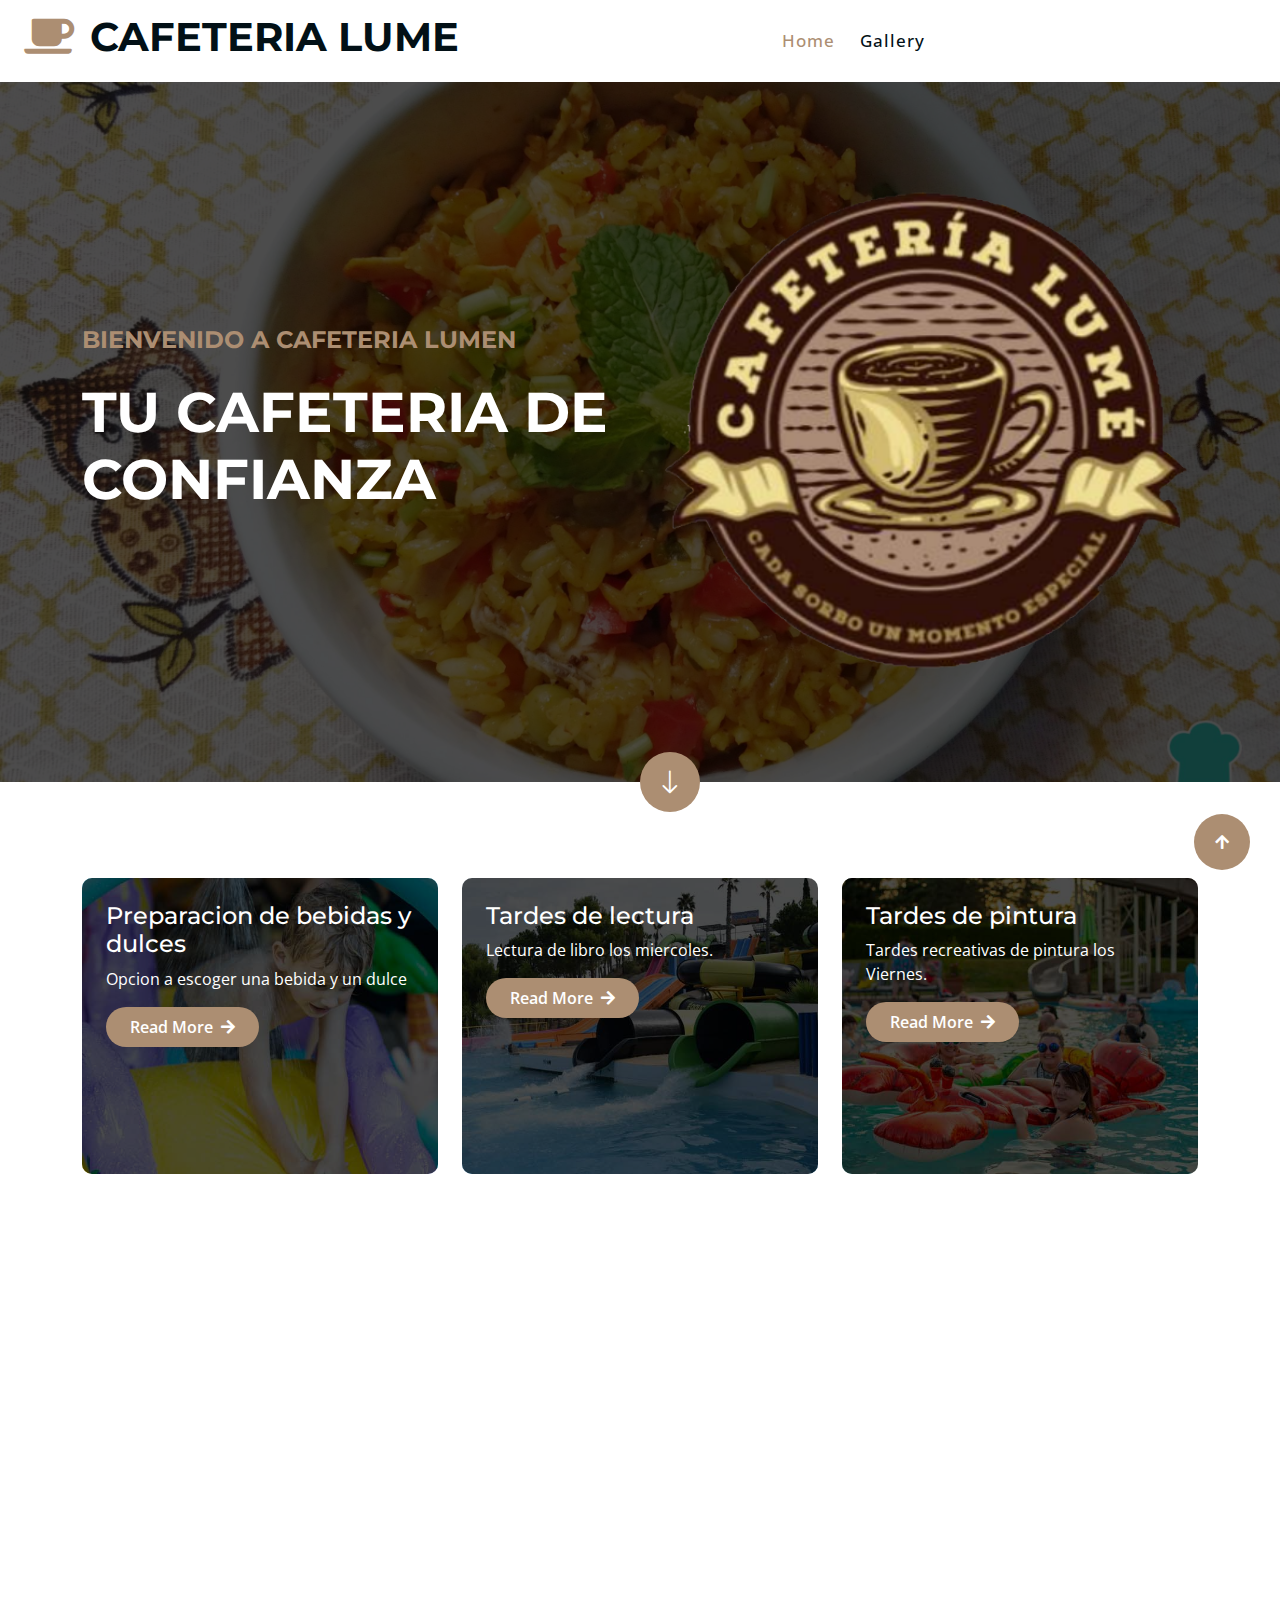
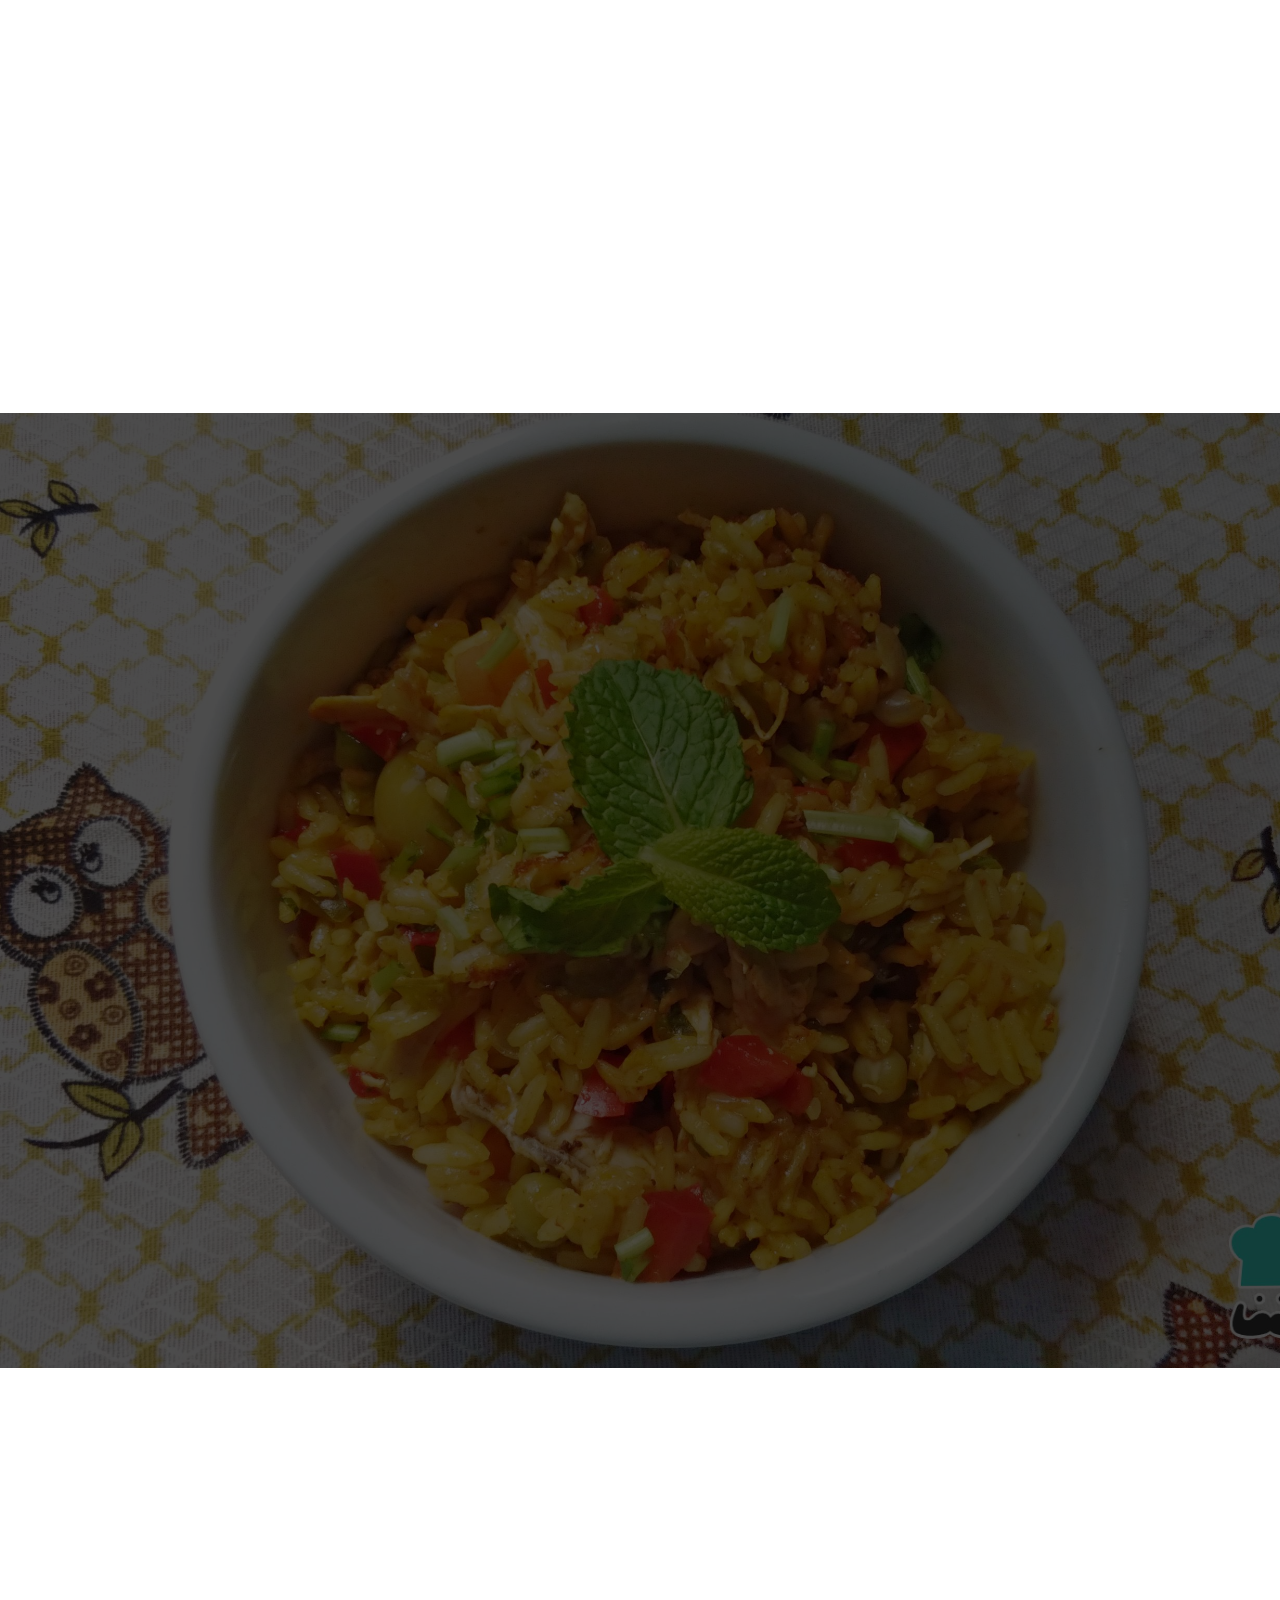
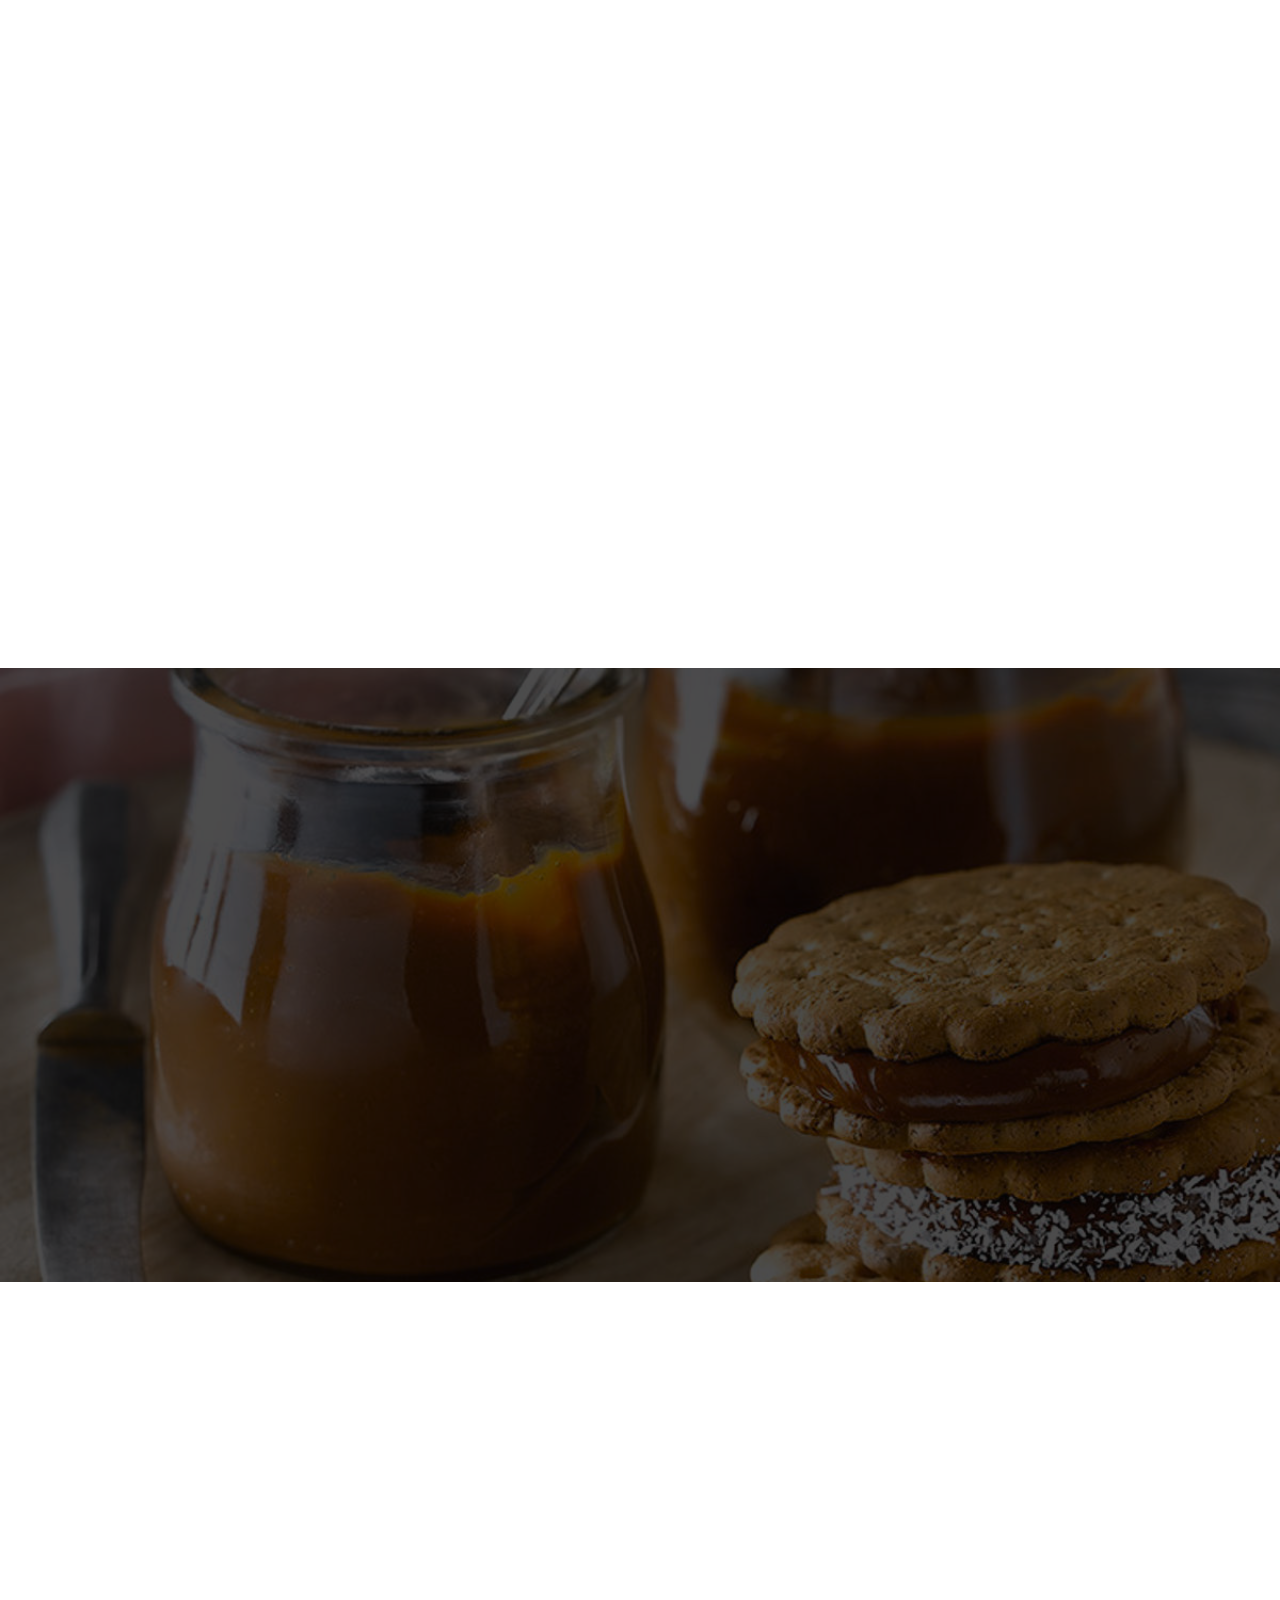
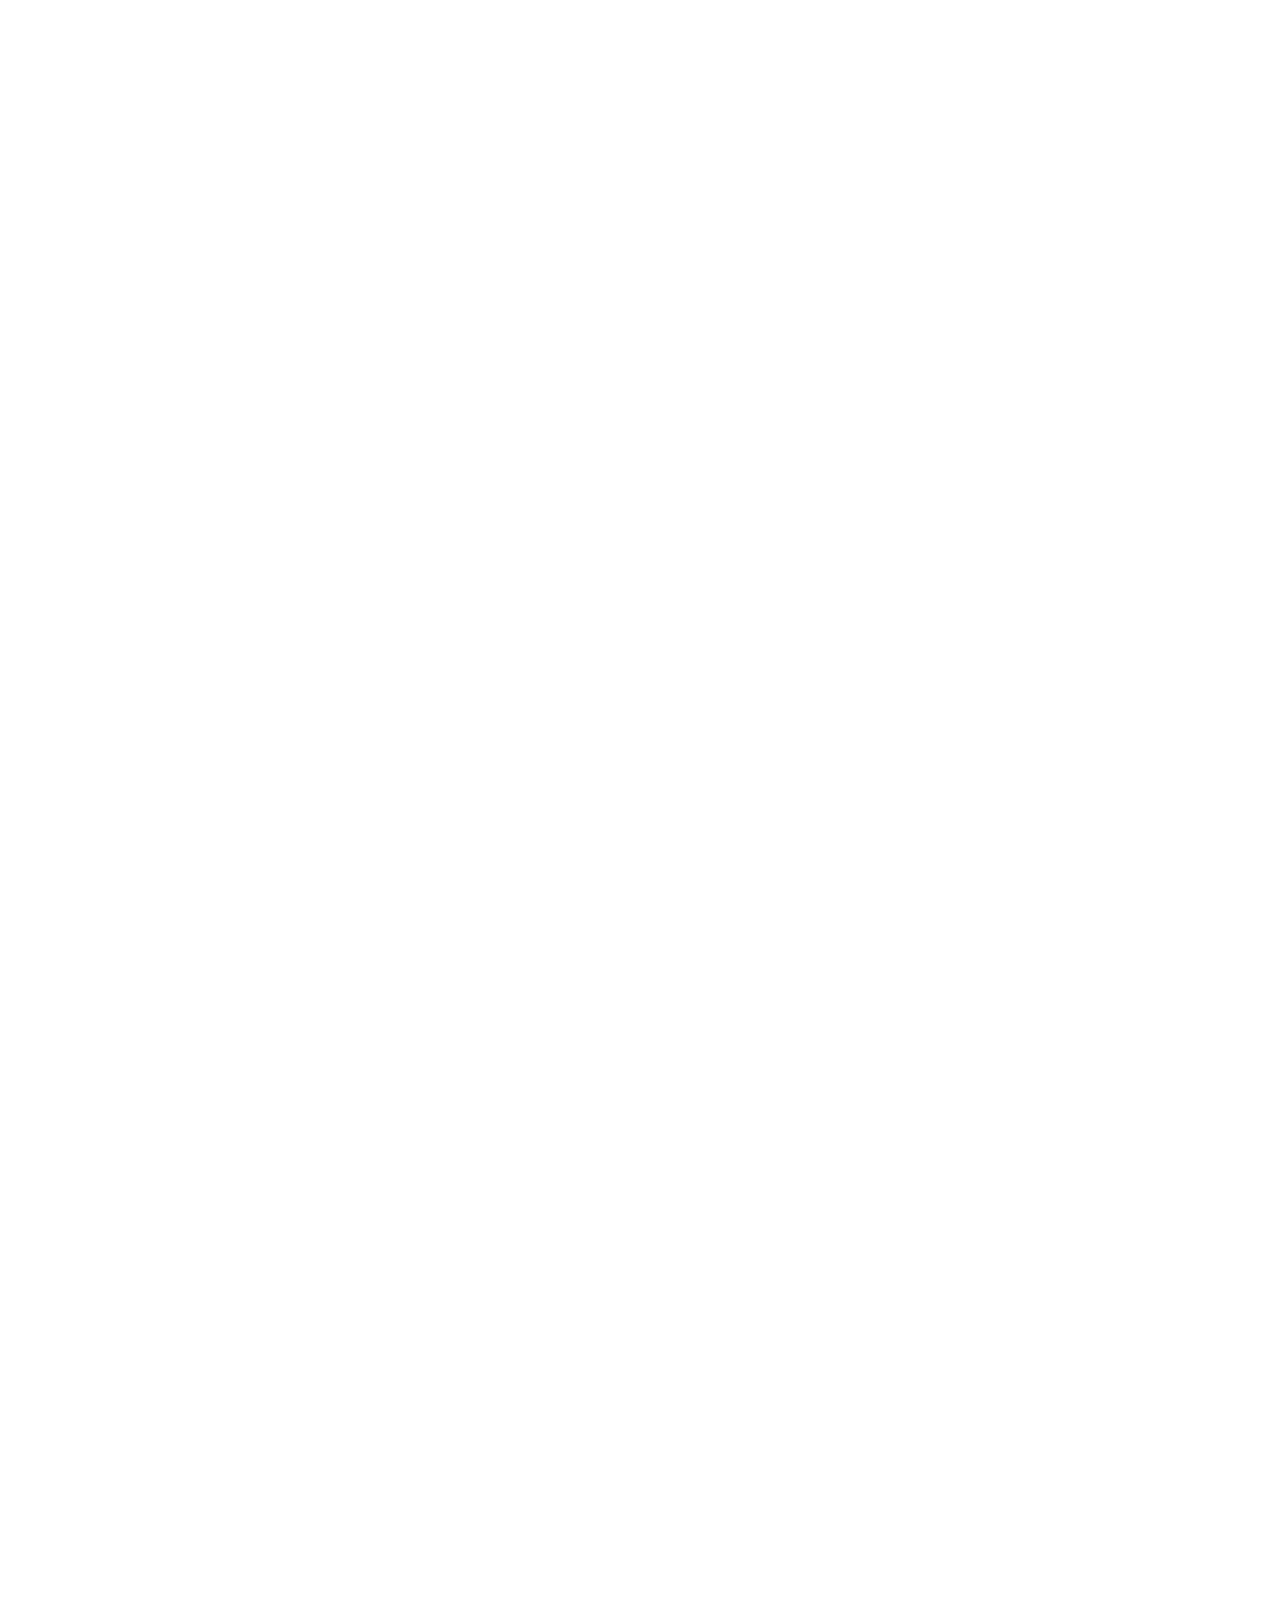
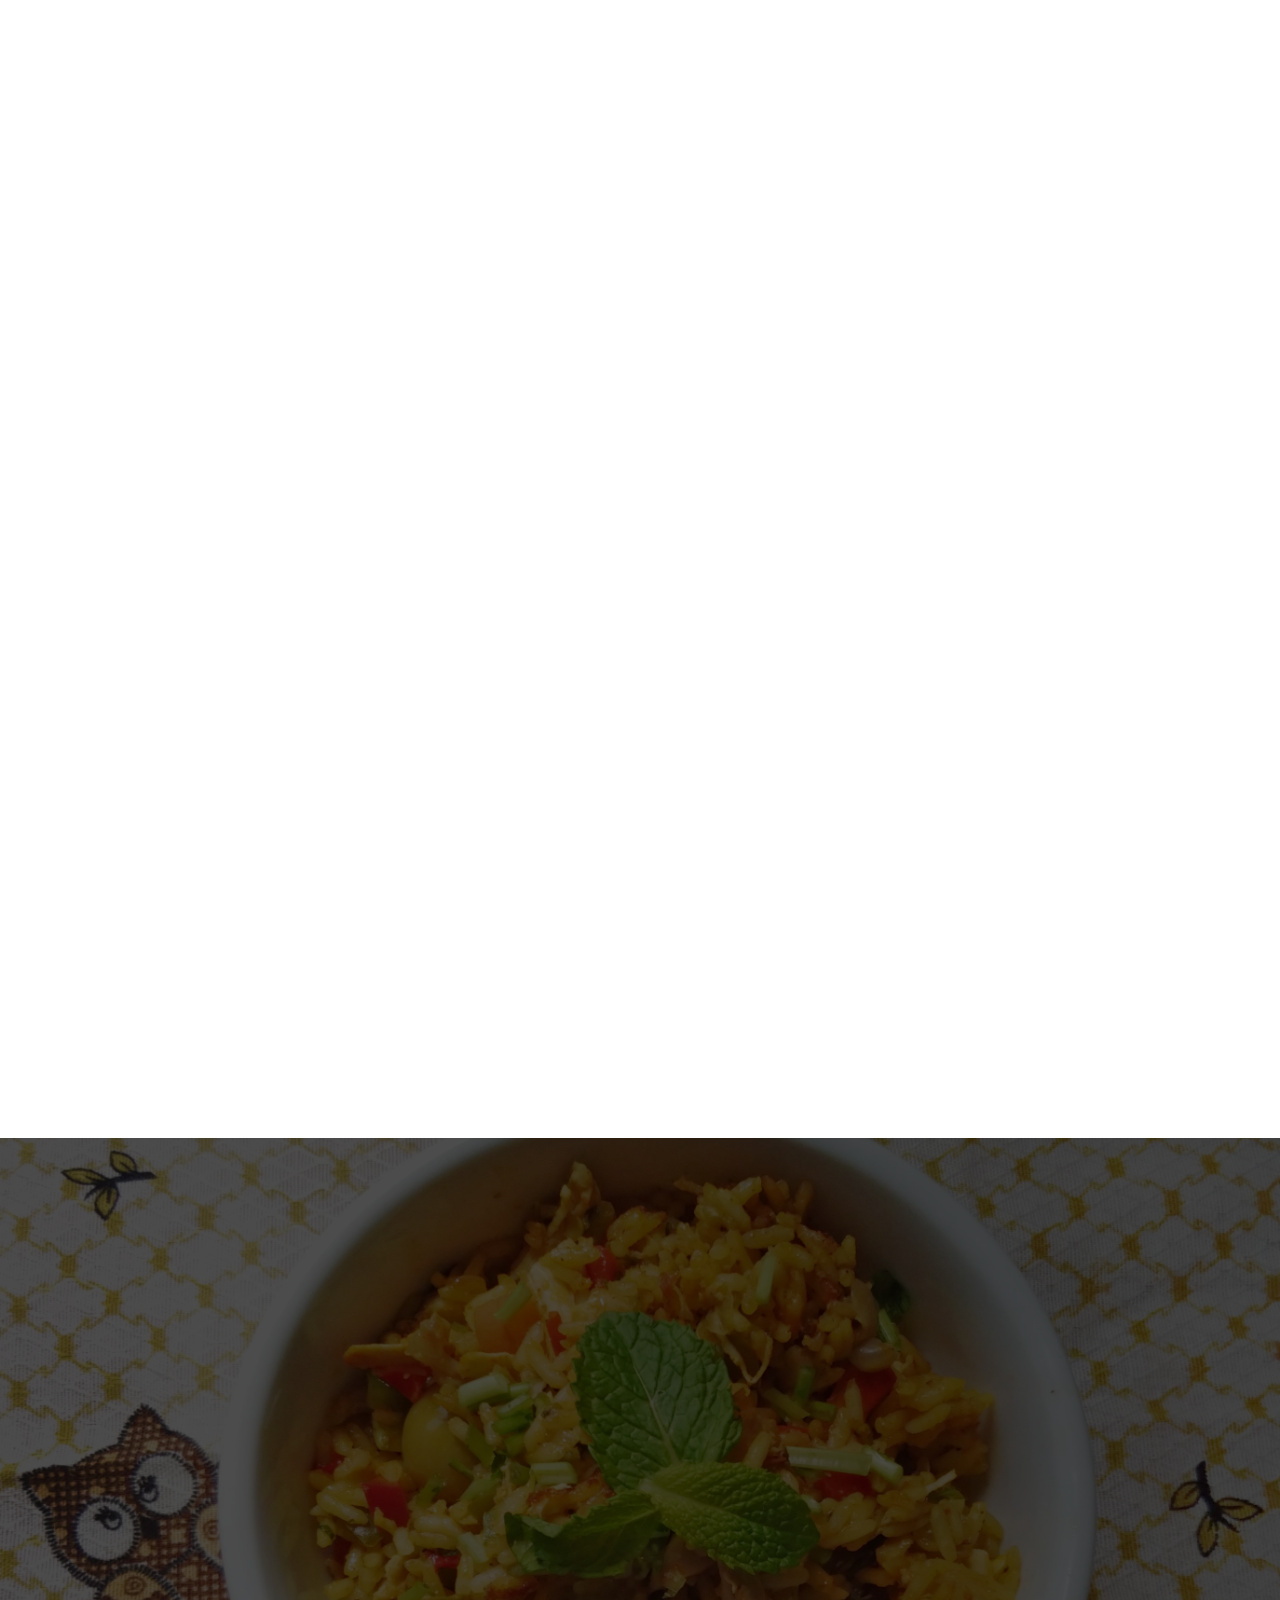
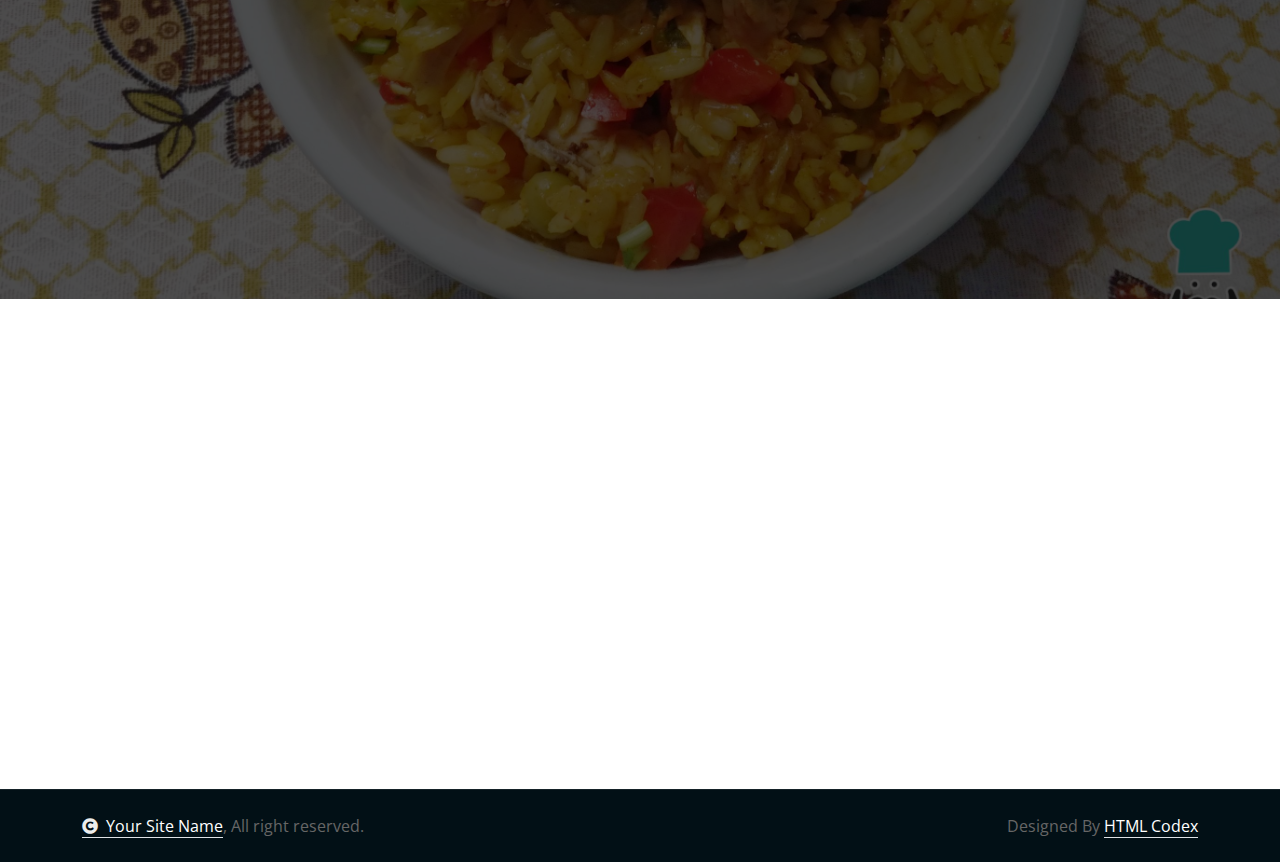
==== index.html @ 38e8183d "new" ====
<!DOCTYPE html>
<html lang="en">
  <head>
    <meta charset="utf-8" />
    <title>Cafeteria Lume</title>
    <meta content="width=device-width, initial-scale=1.0" name="viewport" />
    <meta content="" name="keywords" />
    <meta content="" name="description" />

    <!-- Google Web Fonts -->
    <link rel="preconnect" href="https://fonts.googleapis.com" />
    <link rel="preconnect" href="https://fonts.gstatic.com" crossorigin />
    <link
      href="https://fonts.googleapis.com/css2?family=Montserrat:ital,wght@0,100..900;1,100..900&family=Open+Sans:ital,wdth,wght@0,75..100,300..800;1,75..100,300..800&display=swap"
      rel="stylesheet"
    />

    <!-- Icon Font Stylesheet -->
    <link
      rel="stylesheet"
      href="https://use.fontawesome.com/releases/v5.15.4/css/all.css"
    />
    <link
      href="https://cdn.jsdelivr.net/npm/bootstrap-icons@1.4.1/font/bootstrap-icons.css"
      rel="stylesheet"
    />

    <!-- Libraries Stylesheet -->
    <link href="lib/animate/animate.min.css" rel="stylesheet" />
    <link href="lib/lightbox/css/lightbox.min.css" rel="stylesheet" />
    <link href="lib/owlcarousel/assets/owl.carousel.min.css" rel="stylesheet" />

    <!-- Customized Bootstrap Stylesheet -->
    <link href="css/bootstrap.min.css" rel="stylesheet" />

    <!-- Template Stylesheet -->
    <link href="css/style.css" rel="stylesheet" />
  </head>

  <body>
    <!-- Spinner Start -->
    <div
      id="spinner"
      class="show bg-white position-fixed translate-middle w-100 vh-100 top-50 start-50 d-flex align-items-center justify-content-center"
    >
      <div
        class="spinner-border text-primary"
        style="width: 3rem; height: 3rem"
        role="status"
      >
        <span class="sr-only">Loading...</span>
      </div>
    </div>
    <!-- Spinner End -->

    <!-- Navbar & Hero Start -->
    <div class="container-fluid nav-bar sticky-top px-4 py-2 py-lg-0">
      <nav class="navbar navbar-expand-lg navbar-light">
        <a href="" class="navbar-brand p-0">
          <h1 class="display-6 text-dark">
            <i class="fas fa-coffee text-primary me-3"></i>CAFETERIA LUME
          </h1>
          <!-- <img src="img/logo.png" alt="Logo"> -->
        </a>
        <button
          class="navbar-toggler"
          type="button"
          data-bs-toggle="collapse"
          data-bs-target="#navbarCollapse"
        >
          <span class="fa fa-bars"></span>
        </button>
        <div class="collapse navbar-collapse" id="navbarCollapse">
          <div class="navbar-nav mx-auto py-0">
            <a href="./index.html" class="nav-item nav-link active">Home</a>
            <a href="./gallery.html" class="nav-item nav-link">Gallery</a>
          </div>
        </div>
      </nav>
    </div>
    <!-- Navbar & Hero End -->

    <!-- Carousel Start -->
    <div class="header-carousel owl-carousel">
      <div class="header-carousel-item">
        <img src="img/carousel-1.jpg" class="img-fluid w-100" alt="Image" />
        <div class="carousel-caption">
          <div class="container py-4">
            <div class="row g-5 align-items-center">
              <!-- Columna del texto -->
              <div
                class="col-xl-6 fadeInLeft animated"
                data-animation="fadeInLeft"
                data-delay="1s"
                style="animation-delay: 1s"
              >
                <div class="text-start">
                  <h4 class="text-primary text-uppercase fw-bold mb-4">
                    Bienvenido a Cafeteria Lumen
                  </h4>
                  <h1 class="display-4 text-uppercase text-white mb-4">
                    Tu Cafeteria de confianza
                  </h1>
                </div>
              </div>
    
              <!-- Columna de la imagen a la derecha -->
              <div class="col-xl-6 d-flex justify-content-center align-items-center">
                <img src="img/logo.jpg" alt="image" class="img-fluid rounded" style="max-width: 100%; height: auto;" />
              </div>
            </div>
          </div>
        </div>
      </div>
    
      <!-- Carrusel 2 se mantiene igual -->
      <div class="header-carousel-item">
        <img src="img/carousel-2.jpg" class="img-fluid w-100" alt="Image" />
        <div class="carousel-caption">
          <div class="container py-4">
            <div class="row g-5 align-items-center">
              <!-- Columna del texto -->
              <div
                class="col-xl-6 fadeInLeft animated"
                data-animation="fadeInLeft"
                data-delay="1s"
                style="animation-delay: 1s"
              >
                <div class="text-start">
                  <h4 class="text-primary text-uppercase fw-bold mb-4">
                    Bienvenido a Cafeteria Lumen
                  </h4>
                  <h1 class="display-4 text-uppercase text-white mb-4">
                    Los Mejores Precios En El País
                  </h1>
                </div>
              </div>
    
              <!-- Columna de la imagen a la derecha -->
              <div class="col-xl-6 d-flex justify-content-center align-items-center">
                <img src="img/logo.jpg" alt="image" class="img-fluid rounded" style="max-width: 100%; height: auto;" />
              </div>
            </div>
          </div>
        </div>
      </div>
    </div>
    <!-- Carousel End -->

    <!-- Feature Start -->
    <div class="container-fluid feature py-5">
      <div class="container py-5">
        <div class="row g-4">
          <div class="col-lg-4 wow fadeInUp" data-wow-delay="0.2s">
            <div class="feature-item">
              <img
                src="img/feature-1.jpg"
                class="img-fluid rounded w-100"
                alt="Image"
              />
              <div class="feature-content p-4">
                <div class="feature-content-inner">
                  <h4 class="text-white">Preparacion de bebidas y dulces</h4>
                  <p class="text-white">
                    Opcion a escoger una bebida y un dulce
                  </p>
                  <a href="#" class="btn btn-primary rounded-pill py-2 px-4"
                    >Read More <i class="fa fa-arrow-right ms-1"></i
                  ></a>
                </div>
              </div>
            </div>
          </div>
          <div class="col-lg-4 wow fadeInUp" data-wow-delay="0.4s">
            <div class="feature-item">
              <img
                src="img/feature-2.jpg"
                class="img-fluid rounded w-100"
                alt="Image"
              />
              <div class="feature-content p-4">
                <div class="feature-content-inner">
                  <h4 class="text-white">Tardes de lectura</h4>
                  <p class="text-white">
                    Lectura de libro los miercoles.
                  </p>
                  <a href="#" class="btn btn-primary rounded-pill py-2 px-4"
                    >Read More <i class="fa fa-arrow-right ms-1"></i
                  ></a>
                </div>
              </div>
            </div>
          </div>
          <div class="col-lg-4 wow fadeInUp" data-wow-delay="0.6s">
            <div class="feature-item">
              <img
                src="img/feature-3.jpg"
                class="img-fluid rounded w-100"
                alt="Image"
              />
              <div class="feature-content p-4">
                <div class="feature-content-inner">
                  <h4 class="text-white">Tardes de pintura</h4>
                  <p class="text-white">
                    Tardes recreativas de pintura los Viernes.
                  </p>
                  <a href="#" class="btn btn-primary rounded-pill py-2 px-4"
                    >Read More <i class="fa fa-arrow-right ms-1"></i
                  ></a>
                </div>
              </div>
            </div>
          </div>
        </div>
      </div>
    </div>
    <!-- Feature End -->

    <!-- About Start -->
    <div class="container-fluid about pb-5">
      <div class="container pb-5">
        <div class="row g-5">
          <div class="col-xl-6 wow fadeInUp" data-wow-delay="0.2s">
            <div>
              <h4 class="text-primary">Acercate a cafeteria lume</h4>
              <h1 class="display-5 mb-4">
                La mejor cafeteria para venir con amigos y familia
              </h1>
              <p class="mb-5">
                Te esperamos de lunes a domingo, donde en la semana encontrarás diferentes actividades que realizar
              </p>
              <div class="row g-4">
                <div class="col-md-6">
                  <div class="d-flex">
                    <div class="me-3">
                      <i class="fas fa-glass-cheers fa-3x text-primary"></i>
                    </div>
                    <div>
                      <h4>Deliciosas bebidas frías y calientes </h4>
                      <p>
                        Variedad para tu mejor eleccion 
                      </p>
                    </div>
                  </div>
                </div>
                <div class="col-md-6">
                  <div class="d-flex">
                    <div class="me-3">
                      <i class="fas fa-dot-circle fa-3x text-primary"></i>
                    </div>
                    <div>
                      <h4>Dulces</h4>
                      <p>
                        Libre de gluten y azucares
                      </p>
                    </div>
                  </div>
                </div>
                <div class="col-md-6">
                  <div class="d-flex">
                    <div class="me-3">
                      <i class="fas fa-hand-holding-usd fa-3x text-primary"></i>
                    </div>
                    <div>
                      <h4>Actividades</h4>
                      <p>
                        Varían en la semana
                      </p>
                    </div>
                  </div>
                </div>
                <div class="col-md-6">
                  <div class="d-flex">
                    <div class="me-3">
                      <i class="fas fa-lock fa-3x text-primary"></i>
                    </div>
                    <div>
                      <h4>Contamos con área de juegos para los niños</h4>
                      <p>
                      Con seguridad  
                      </p>
                    </div>
                  </div>
                </div>
              </div>
            </div>
          </div>
          <div class="col-xl-6 wow fadeInUp" data-wow-delay="0.4s">
            <div class="position-relative rounded">
              <div class="rounded" style="margin-top: 40px">
                <div class="row g-0">
                  <div class="col-lg-12">
                    <div class="rounded mb-4">
                      <img
                        src="img/about.jpg"
                        class="img-fluid rounded w-100"
                        alt=""
                      />
                    </div>
                    <div class="row gx-4 gy-0">
                      <div class="col-6">
                        <div
                          class="counter-item bg-primary rounded text-center p-4 h-100"
                        >
                          <div class="counter-item-icon mx-auto mb-3">
                            <i class="fas fa-thumbs-up fa-3x text-white"></i>
                          </div>
                           <h5 class="text-white mb-0">un lugar para niños y para adultos</h5>
                        </div>
                      </div>
                      <div class="col-6">
                        <div
                          class="counter-item bg-dark rounded text-center p-4 h-100"
                        >
                          <div class="counter-item-icon mx-auto mb-3">
                            <i class="fas fa-certificate fa-3x text-white"></i>
                          </div>
                            <h5 class="text-white mb-0">pet friendly</h5>
                        </div>
                      </div>
                    </div>
                  </div>
                </div>
              </div>
              <div
                class="rounded bg-primary p-4 position-absolute d-flex justify-content-center"
                style="
                  width: 90%;
                  height: 80px;
                  top: -40px;
                  left: 50%;
                  transform: translateX(-50%);
                "
              >
                <h3 class="mb-0 text-white">2 años siendo tu mejor opción</h3>
              </div>
            </div>
          </div>
        </div>
      </div>
    </div>
    <!-- About End -->

    <!-- Service Start -->
    <div class="container-fluid service py-5">
      <div class="container service-section py-5">
        <div
          class="text-center mx-auto pb-5 wow fadeInUp"
          data-wow-delay="0.2s"
          style="max-width: 800px"
        >
          <h4 class="text-primary">Nuestro servicio</h4>
          <h1 class="display-5 text-white mb-4">
            Vive una experiencia diferente con nosotros
          </h1>
          <p class="mb-0 text-white">
            Somos una cafetería con 2 años de experiencia y con muchas ganas de seguir creciendo
          </p>
        </div>
        <div class="row g-4">
          <div class="col-0 col-md-1 col-lg-2 col-xl-2"></div>
          <div
            class="col-md-10 col-lg-8 col-xl-8 wow fadeInUp"
            data-wow-delay="0.2s"
          >
            <div class="service-days p-4">
              <div
                class="py-2 border-bottom border-top d-flex align-items-center justify-content-between flex-wrap"
              >
                <h4 class="mb-0 pb-2 pb-sm-0">Lunes a Viernes</h4>
                <p class="mb-0">
                  <i class="fas fa-clock text-primary me-2"></i>9:00 AM - 5:00
                  PM
                </p>
              </div>
              <div
                class="py-2 border-bottom d-flex align-items-center justify-content-between flex-shrink-1 flex-wrap"
              >
                <h4 class="mb-0 pb-2 pb-sm-0">Sabados a Domingo</h4>
                <p class="mb-0">
                  <i class="fas fa-clock text-primary me-2"></i>8:30 AM - 4:30
                  PM
                </p>
              </div>
              <div
                class="py-2 border-bottom d-flex align-items-center justify-content-between flex-shrink-1 flex-wrap"
              >
                <h4 class="mb-0">Días festivos</h4>
                <p class="mb-0">
                  <i class="fas fa-clock text-primary me-2"></i>10:00 AM - 3:30
                  PM
                </p>
              </div>
            </div>
          </div>
          <div class="col-0 col-md-1 col-lg-2 col-xl-2"></div>

          <div
            class="col-md-6 col-lg-6 col-xl-3 wow fadeInUp"
            data-wow-delay="0.2s"
          >
            <div class="service-item p-4">
              <div class="service-content">
                <div class="mb-4">
                  <i class="fas fa-home fa-4x"></i>
                </div>
                <a href="#" class="h4 d-inline-block mb-3">Recorrido a la finca</a>
                <p class="mb-0">
                Ofrecemos visitas guiadas a nuestra finca de cáfe
                </p>
              </div>
            </div>
          </div>
          <div
            class="col-md-6 col-lg-6 col-xl-3 wow fadeInUp"
            data-wow-delay="0.4s"
          >
            <div class="service-item p-4">
              <div class="service-content">
                <div class="mb-4">
                  <i class="fas fa-utensils fa-4x"></i>
                </div>
                <a href="#" class="h4 d-inline-block mb-3">Dulces artesanales</a>
                <p class="mb-0">
                  Contamos con deliciosos dulces, todos hechos aquí mismo
                </p>
              </div>
            </div>
          </div>
          <div
            class="col-md-6 col-lg-6 col-xl-3 wow fadeInUp"
            data-wow-delay="0.6s"
          >
            <div class="service-item p-4">
              <div class="service-content">
                <div class="mb-4">
                  <i class="fas fa-door-closed fa-4x"></i>
                </div>
                <a href="#" class="h4 d-inline-block mb-3">Actividades para todos</a>
                <p class="mb-0">
                  Tenemos actividades tanto para niños como para adultos
                </p>
              </div>
            </div>
          </div>
          <div
            class="col-md-6 col-lg-6 col-xl-3 wow fadeInUp"
            data-wow-delay="0.8s"
          >
            <div class="service-item p-4">
              <div class="service-content">
                <div class="mb-4">
                  <i class="fas fa-swimming-pool fa-4x"></i>
                </div>
                <a href="#" class="h4 d-inline-block mb-3">Espacio para mascotas</a>
                <p class="mb-0">
                  Contamos con un área especial para mascotas y su cuidado mientras estas con nosotros
                </p>
              </div>
            </div>
          </div>
        </div>
      </div>
    </div>
    <!-- Service End -->

    <!-- Ticket Packages Start -->
    <div class="container-fluid py-5">
      <div class="container py-5">
        <div class="row g-5 align-items-center">
          <div class="col-lg-12 col-xl-4 wow fadeInUp" data-wow-delay="0.2s">
            <div class="packages-item h-100">
              <h4 class="text-primary">Ticket Packages</h4>
              <h1 class="display-5 mb-4">
                Choose The Best Packages For Your Family
              </h1>
              <p class="mb-4">
                Lorem ipsum dolor, sit amet consectetur adipisicing elit.
                Tenetur adipisci facilis cupiditate recusandae aperiam
                temporibus corporis itaque quis facere, numquam, ad culpa
                deserunt sint dolorem autem obcaecati, ipsam mollitia hic.
              </p>
              <p>
                <i class="fa fa-check text-primary me-2"></i>Best Waterpark in
                the world
              </p>
              <p>
                <i class="fa fa-check text-primary me-2"></i>Best Packages For
                Your Family
              </p>
              <p>
                <i class="fa fa-check text-primary me-2"></i>Enjoy Various Kinds
                of Water Park
              </p>
              <p class="mb-5">
                <i class="fa fa-check text-primary me-2"></i>Win Up To 3 Free
                All Day Tickets
              </p>
              <a href="#" class="btn btn-primary rounded-pill py-3 px-5">
                Book Now</a
              >
            </div>
          </div>
          <div class="col-lg-6 col-xl-4 wow fadeInUp" data-wow-delay="0.4s">
            <div class="pricing-item bg-dark rounded text-center p-5 h-100">
              <div class="pb-4 border-bottom">
                <h2 class="mb-4 text-primary">Family Packages</h2>
                <p class="mb-4">
                  Lorem ipsum dolor sit amet consectetur adipisicing elit.
                  Possimus, dolorum!
                </p>
                <h2 class="mb-0 text-primary">
                  $260,90<span class="text-body fs-5 fw-normal">/family</span>
                </h2>
              </div>
              <div class="py-4">
                <p class="mb-4">
                  <i class="fa fa-check text-primary me-2"></i>All Access To
                  Waterpark
                </p>
                <p class="mb-4">
                  <i class="fa fa-check text-primary me-2"></i>Get Two Gazebo
                </p>
                <p class="mb-4">
                  <i class="fa fa-check text-primary me-2"></i>Free Soft Drinks
                </p>
                <p class="mb-4">
                  <i class="fa fa-check text-primary me-2"></i>Get Four Lockers
                </p>
                <p class="mb-4">
                  <i class="fa fa-check text-primary me-2"></i>Free Four Towels
                </p>
              </div>
              <a href="#" class="btn btn-light rounded-pill py-3 px-5">
                Book Now</a
              >
            </div>
          </div>
          <div class="col-lg-6 col-xl-4 wow fadeInUp" data-wow-delay="0.6s">
            <div class="pricing-item bg-primary rounded text-center p-5 h-100">
              <div class="pb-4 border-bottom">
                <h2 class="text-dark mb-4">Basic Packages</h2>
                <p class="text-white mb-4">
                  Lorem ipsum dolor sit amet consectetur adipisicing elit.
                  Possimus, dolorum!
                </p>
                <h2 class="text-dark mb-0">
                  $60,90<span class="text-white fs-5 fw-normal">/person</span>
                </h2>
              </div>
              <div class="text-white py-4">
                <p class="mb-4">
                  <i class="fa fa-check text-dark me-2"></i>Get Small Gazebo
                </p>
                <p class="mb-4">
                  <i class="fa fa-check text-dark me-2"></i>Free Soft Drink
                </p>
                <p class="mb-4">
                  <i class="fa fa-check text-dark me-2"></i>Get One Locker
                </p>
                <p class="mb-4">
                  <i class="fa fa-check text-dark me-2"></i>Free Towel
                </p>
              </div>
              <a href="#" class="btn btn-dark rounded-pill py-3 px-5">
                Book Now</a
              >
            </div>
          </div>
        </div>
      </div>
    </div>
    <!-- Ticket Packages End -->

    <!-- Attractions Start -->
    <div class="container-fluid attractions py-5">
      <div class="container attractions-section py-5">
        <div
          class="text-center mx-auto pb-5 wow fadeInUp"
          data-wow-delay="0.2s"
          style="max-width: 800px"
        >
          <h4 class="text-primary">Attractions</h4>
          <h1 class="display-5 text-white mb-4">
            Explore WaterLand Park Attractions
          </h1>
          <p class="text-white mb-0">
            Lorem ipsum dolor, sit amet consectetur adipisicing elit. Tenetur
            adipisci facilis cupiditate recusandae aperiam temporibus corporis
            itaque quis facere, numquam, ad culpa deserunt sint dolorem autem
            obcaecati, ipsam mollitia hic.
          </p>
        </div>
        <div
          class="owl-carousel attractions-carousel wow fadeInUp"
          data-wow-delay="0.1s"
        >
          <div class="attractions-item wow fadeInUp" data-wow-delay="0.2s">
            <img
              src="img/attraction-1.jpg"
              class="img-fluid rounded w-100 h-300"
              alt=""
            />
            <a href="#" class="attractions-name">TACOS</a>
          </div>
          <div class="attractions-item wow fadeInUp" data-wow-delay="0.4s">
            <img
              src="img/attraction-2.jpg"
              class="img-fluid rounded w-100"
              alt=""
            />
            <a href="#" class="attractions-name">Carousel</a>
          </div>
          <div class="attractions-item wow fadeInUp" data-wow-delay="0.6s">
            <img
              src="img/attraction-3.jpg"
              class="img-fluid rounded w-100"
              alt=""
            />
            <a href="#" class="attractions-name">Arcade Game</a>
          </div>
          <div class="attractions-item wow fadeInUp" data-wow-delay="0.8s">
            <img
              src="img/attraction-4.jpg"
              class="img-fluid rounded w-100"
              alt=""
            />
            <a href="#" class="attractions-name">Hanging Carousel</a>
          </div>
          <div class="attractions-item wow fadeInUp" data-wow-delay="1s">
            <img
              src="img/attraction-2.jpg"
              class="img-fluid rounded w-100"
              alt=""
            />
            <a href="#" class="attractions-name">Carousel</a>
          </div>
        </div>
      </div>
    </div>
    <!-- Attractions End -->

    <!-- Gallery Start -->
    <div class="container-fluid gallery pb-5">
      <div class="container pb-5">
        <div
          class="text-center mx-auto pb-5 wow fadeInUp"
          data-wow-delay="0.2s"
          style="max-width: 800px"
        >
          <h4 class="text-primary">Our Gallery</h4>
          <h1 class="display-5 mb-4">Captured Moments In Waterland</h1>
          <p class="mb-0">
            Lorem ipsum dolor, sit amet consectetur adipisicing elit. Tenetur
            adipisci facilis cupiditate recusandae aperiam temporibus corporis
            itaque quis facere, numquam, ad culpa deserunt sint dolorem autem
            obcaecati, ipsam mollitia hic.
          </p>
        </div>
        <div class="row g-4">
          <div class="col-md-6 wow fadeInUp" data-wow-delay="0.2s">
            <div class="gallery-item">
              <img
                src="img/gallery-1.jpg"
                class="img-fluid rounded w-100 h-100"
                alt=""
              />
              <div class="search-icon">
                <a
                  href="img/gallery-1.jpg"
                  class="btn btn-light btn-lg-square rounded-circle"
                  data-lightbox="Gallery-1"
                  ><i class="fas fa-search-plus"></i
                ></a>
              </div>
            </div>
          </div>
          <div class="col-md-3 wow fadeInUp" data-wow-delay="0.4s">
            <div class="gallery-item">
              <img
                src="img/gallery-2.jpg"
                class="img-fluid rounded w-100 h-100"
                alt=""
              />
              <div class="search-icon">
                <a
                  href="img/gallery-2.jpg"
                  class="btn btn-light btn-lg-square rounded-circle"
                  data-lightbox="Gallery-2"
                  ><i class="fas fa-search-plus"></i
                ></a>
              </div>
            </div>
          </div>
          <div class="col-md-3 wow fadeInUp" data-wow-delay="0.6s">
            <div class="gallery-item">
              <img
                src="img/gallery-3.jpg"
                class="img-fluid rounded w-100 h-100"
                alt=""
              />
              <div class="search-icon">
                <a
                  href="img/gallery-3.jpg"
                  class="btn btn-light btn-lg-square rounded-circle"
                  data-lightbox="Gallery-3"
                  ><i class="fas fa-search-plus"></i
                ></a>
              </div>
            </div>
          </div>
          <div class="col-md-3 wow fadeInUp" data-wow-delay="0.2s">
            <div class="gallery-item">
              <img
                src="img/gallery-4.jpg"
                class="img-fluid rounded w-100 h-100"
                alt=""
              />
              <div class="search-icon">
                <a
                  href="img/gallery-4.jpg"
                  class="btn btn-light btn-lg-square rounded-circle"
                  data-lightbox="Gallery-4"
                  ><i class="fas fa-search-plus"></i
                ></a>
              </div>
            </div>
          </div>
          <div class="col-md-3 wow fadeInUp" data-wow-delay="0.4s">
            <div class="gallery-item">
              <img
                src="img/gallery-5.jpg"
                class="img-fluid rounded w-100 h-100"
                alt=""
              />
              <div class="search-icon">
                <a
                  href="img/gallery-5.jpg"
                  class="btn btn-light btn-lg-square rounded-circle"
                  data-lightbox="Gallery-5"
                  ><i class="fas fa-search-plus"></i
                ></a>
              </div>
            </div>
          </div>
          <div class="col-md-6 wow fadeInUp" data-wow-delay="0.6s">
            <div class="gallery-item">
              <img
                src="img/gallery-6.jpg"
                class="img-fluid rounded w-100 h-100"
                alt=""
              />
              <div class="search-icon">
                <a
                  href="img/gallery-6.jpg"
                  class="btn btn-light btn-lg-square rounded-circle"
                  data-lightbox="Gallery-6"
                  ><i class="fas fa-search-plus"></i
                ></a>
              </div>
            </div>
          </div>
        </div>
      </div>
    </div>
    <!-- Gallery End -->

    <!-- Blog Start -->
    <div class="container-fluid blog pb-5">
      <div class="container pb-5">
        <div
          class="text-center mx-auto pb-5 wow fadeInUp"
          data-wow-delay="0.2s"
          style="max-width: 800px"
        >
          <h4 class="text-primary">Our Blog</h4>
          <h1 class="display-5 mb-4">Latest Blog & Articles</h1>
          <p class="mb-0">
            Lorem ipsum dolor, sit amet consectetur adipisicing elit. Tenetur
            adipisci facilis cupiditate recusandae aperiam temporibus corporis
            itaque quis facere, numquam, ad culpa deserunt sint dolorem autem
            obcaecati, ipsam mollitia hic.
          </p>
        </div>
        <div class="row g-4">
          <div class="col-lg-4 wow fadeInUp" data-wow-delay="0.2s">
            <div class="blog-item">
              <div class="blog-img">
                <a href="#">
                  <img
                    src="img/blog-2.jpg"
                    class="img-fluid w-100 rounded-top"
                    alt="Image"
                  />
                </a>
                <div class="blog-category py-2 px-4">Vacation</div>
                <div class="blog-date">
                  <i class="fas fa-clock me-2"></i>August 19, 2025
                </div>
              </div>
              <div class="blog-content p-4">
                <a href="#" class="h4 d-inline-block mb-4"
                  >Why Children Dont Like Getting Out Of The Water</a
                >
                <p class="mb-4">
                  Lorem ipsum, dolor sit amet consectetur adipisicing elit.
                  Ullam aspernatur nam quidem porro sapiente, neque a
                  quibusdam....
                </p>
                <a href="#" class="btn btn-primary rounded-pill py-2 px-4"
                  >Read More <i class="fas fa-arrow-right ms-2"></i
                ></a>
              </div>
            </div>
          </div>
          <div class="col-lg-4 wow fadeInUp" data-wow-delay="0.4s">
            <div class="blog-item">
              <div class="blog-img">
                <a href="#">
                  <img
                    src="img/blog-3.jpg"
                    class="img-fluid w-100 rounded-top"
                    alt="Image"
                  />
                </a>
                <div class="blog-category py-2 px-4">Insight</div>
                <div class="blog-date">
                  <i class="fas fa-clock me-2"></i>August 19, 2025
                </div>
              </div>
              <div class="blog-content p-4">
                <a href="#" class="h4 d-inline-block mb-4"
                  >5 Ways To Enjoy Waterland This Spring Break</a
                >
                <p class="mb-4">
                  Lorem ipsum, dolor sit amet consectetur adipisicing elit.
                  Ullam aspernatur nam quidem porro sapiente, neque a
                  quibusdam....
                </p>
                <a href="#" class="btn btn-primary rounded-pill py-2 px-4"
                  >Read More <i class="fas fa-arrow-right ms-2"></i
                ></a>
              </div>
            </div>
          </div>
          <div class="col-lg-4 wow fadeInUp" data-wow-delay="0.6s">
            <div class="blog-item">
              <div class="blog-img">
                <a href="#">
                  <img
                    src="img/blog-1.jpg"
                    class="img-fluid w-100 rounded-top"
                    alt="Image"
                  />
                </a>
                <div class="blog-category py-2 px-4">Insight</div>
                <div class="blog-date">
                  <i class="fas fa-clock me-2"></i>August 19, 2025
                </div>
              </div>
              <div class="blog-content p-4">
                <a href="#" class="h4 d-inline-block mb-4"
                  >3 Tips for Your Family Spring Break at Amusement Park</a
                >
                <p class="mb-4">
                  Lorem ipsum, dolor sit amet consectetur adipisicing elit.
                  Ullam aspernatur nam quidem porro sapiente, neque a
                  quibusdam....
                </p>
                <a href="#" class="btn btn-primary rounded-pill py-2 px-4"
                  >Read More <i class="fas fa-arrow-right ms-2"></i
                ></a>
              </div>
            </div>
          </div>
        </div>
      </div>
    </div>
    <!-- Blog End -->

    <!-- Team Start -->
    <div class="container-fluid team pb-5">
      <div class="container pb-5">
        <div
          class="text-center mx-auto pb-5 wow fadeInUp"
          data-wow-delay="0.2s"
          style="max-width: 800px"
        >
          <h4 class="text-primary">Meet Our Team</h4>
          <h1 class="display-5 mb-4">
            Our Waterland Park Dedicated Team Member
          </h1>
          <p class="mb-0">
            Lorem ipsum dolor, sit amet consectetur adipisicing elit. Tenetur
            adipisci facilis cupiditate recusandae aperiam temporibus corporis
            itaque quis facere, numquam, ad culpa deserunt sint dolorem autem
            obcaecati, ipsam mollitia hic.
          </p>
        </div>
        <div class="row g-4 justify-content-center">
          <div
            class="col-md-6 col-lg-6 col-xl-4 wow fadeInUp"
            data-wow-delay="0.2s"
          >
            <div class="team-item p-4">
              <div class="team-content">
                <div class="d-flex justify-content-between border-bottom pb-4">
                  <div class="text-start">
                    <h4 class="mb-0">David James</h4>
                    <p class="mb-0">Profession</p>
                  </div>
                  <div>
                    <img
                      src="img/team-1.jpg"
                      class="img-fluid rounded"
                      style="width: 100px; height: 100px"
                      alt=""
                    />
                  </div>
                </div>
                <div class="team-icon rounded-pill my-4 p-3">
                  <a
                    class="btn btn-primary btn-sm-square rounded-circle me-3"
                    href=""
                    ><i class="fab fa-facebook-f"></i
                  ></a>
                  <a
                    class="btn btn-primary btn-sm-square rounded-circle me-3"
                    href=""
                    ><i class="fab fa-twitter"></i
                  ></a>
                  <a
                    class="btn btn-primary btn-sm-square rounded-circle me-3"
                    href=""
                    ><i class="fab fa-linkedin-in"></i
                  ></a>
                  <a
                    class="btn btn-primary btn-sm-square rounded-circle me-0"
                    href=""
                    ><i class="fab fa-instagram"></i
                  ></a>
                </div>
                <p class="text-center mb-0">
                  Lorem ipsum dolor sit amet consectetur adipisicing elit.
                  Autem, quibusdam eveniet itaque provident sequi deserunt.
                </p>
              </div>
            </div>
          </div>
          <div
            class="col-md-6 col-lg-6 col-xl-4 wow fadeInUp"
            data-wow-delay="0.4s"
          >
            <div class="team-item p-4">
              <div class="team-content">
                <div class="d-flex justify-content-between border-bottom pb-4">
                  <div class="text-start">
                    <h4 class="mb-0">William John</h4>
                    <p class="mb-0">Profession</p>
                  </div>
                  <div>
                    <img
                      src="img/team-2.jpg"
                      class="img-fluid rounded"
                      style="width: 100px; height: 100px"
                      alt=""
                    />
                  </div>
                </div>
                <div class="team-icon rounded-pill my-4 p-3">
                  <a
                    class="btn btn-primary btn-sm-square rounded-circle me-3"
                    href=""
                    ><i class="fab fa-facebook-f"></i
                  ></a>
                  <a
                    class="btn btn-primary btn-sm-square rounded-circle me-3"
                    href=""
                    ><i class="fab fa-twitter"></i
                  ></a>
                  <a
                    class="btn btn-primary btn-sm-square rounded-circle me-3"
                    href=""
                    ><i class="fab fa-linkedin-in"></i
                  ></a>
                  <a
                    class="btn btn-primary btn-sm-square rounded-circle me-0"
                    href=""
                    ><i class="fab fa-instagram"></i
                  ></a>
                </div>
                <p class="text-center mb-0">
                  Lorem ipsum dolor sit amet consectetur adipisicing elit.
                  Autem, quibusdam eveniet itaque provident sequi deserunt.
                </p>
              </div>
            </div>
          </div>
          <div
            class="col-md-6 col-lg-6 col-xl-4 wow fadeInUp"
            data-wow-delay="0.6s"
          >
            <div class="team-item p-4">
              <div class="team-content">
                <div class="d-flex justify-content-between border-bottom pb-4">
                  <div class="text-start">
                    <h4 class="mb-0">Michael John</h4>
                    <p class="mb-0">Profession</p>
                  </div>
                  <div>
                    <img
                      src="img/team-3.jpg"
                      class="img-fluid rounded"
                      style="width: 100px; height: 100px"
                      alt=""
                    />
                  </div>
                </div>
                <div class="team-icon rounded-pill my-4 p-3">
                  <a
                    class="btn btn-primary btn-sm-square rounded-circle me-3"
                    href=""
                    ><i class="fab fa-facebook-f"></i
                  ></a>
                  <a
                    class="btn btn-primary btn-sm-square rounded-circle me-3"
                    href=""
                    ><i class="fab fa-twitter"></i
                  ></a>
                  <a
                    class="btn btn-primary btn-sm-square rounded-circle me-3"
                    href=""
                    ><i class="fab fa-linkedin-in"></i
                  ></a>
                  <a
                    class="btn btn-primary btn-sm-square rounded-circle me-0"
                    href=""
                    ><i class="fab fa-instagram"></i
                  ></a>
                </div>
                <p class="text-center mb-0">
                  Lorem ipsum dolor sit amet consectetur adipisicing elit.
                  Autem, quibusdam eveniet itaque provident sequi deserunt.
                </p>
              </div>
            </div>
          </div>
        </div>
      </div>
    </div>
    <!-- Team End -->

    <!-- Testimonial Start -->
    <div class="container-fluid testimonial py-5">
      <div class="container py-5">
        <div
          class="text-center mx-auto pb-5 wow fadeInUp"
          data-wow-delay="0.2s"
          style="max-width: 800px"
        >
          <h4 class="text-primary">Testimonials</h4>
          <h1 class="display-5 text-white mb-4">Our Clients Riviews</h1>
          <p class="text-white mb-0">
            Lorem ipsum dolor, sit amet consectetur adipisicing elit. Tenetur
            adipisci facilis cupiditate recusandae aperiam temporibus corporis
            itaque quis facere, numquam, ad culpa deserunt sint dolorem autem
            obcaecati, ipsam mollitia hic.
          </p>
        </div>
        <div
          class="owl-carousel testimonial-carousel wow fadeInUp"
          data-wow-delay="0.2s"
        >
          <div class="testimonial-item p-4">
            <p class="text-white fs-4 mb-4">
              Lorem ipsum dolor sit amet, consectetur adipisicing elit. Quos
              mollitia fugiat, nihil autem reprehenderit aperiam maxime minima
              consequatur, nam iste eius velit perferendis voluptatem at atque
              neque soluta reiciendis doloremque.
            </p>
            <div class="testimonial-inner">
              <div class="testimonial-img">
                <img
                  src="img/testimonial-1.jpg"
                  class="img-fluid"
                  alt="Image"
                />
                <div class="testimonial-quote btn-lg-square rounded-circle">
                  <i class="fa fa-quote-right fa-2x"></i>
                </div>
              </div>
              <div class="ms-4">
                <h4>Person Name</h4>
                <p class="text-start text-white">Profession</p>
                <div class="d-flex text-primary">
                  <i class="fas fa-star"></i>
                  <i class="fas fa-star"></i>
                  <i class="fas fa-star"></i>
                  <i class="fas fa-star"></i>
                  <i class="fas fa-star text-white"></i>
                </div>
              </div>
            </div>
          </div>
          <div class="testimonial-item p-4">
            <p class="text-white fs-4 mb-4">
              Lorem ipsum dolor sit amet, consectetur adipisicing elit. Quos
              mollitia fugiat, nihil autem reprehenderit aperiam maxime minima
              consequatur, nam iste eius velit perferendis voluptatem at atque
              neque soluta reiciendis doloremque.
            </p>
            <div class="testimonial-inner">
              <div class="testimonial-img">
                <img
                  src="img/testimonial-2.jpg"
                  class="img-fluid"
                  alt="Image"
                />
                <div class="testimonial-quote btn-lg-square rounded-circle">
                  <i class="fa fa-quote-right fa-2x"></i>
                </div>
              </div>
              <div class="ms-4">
                <h4>Person Name</h4>
                <p class="text-start text-white">Profession</p>
                <div class="d-flex text-primary">
                  <i class="fas fa-star"></i>
                  <i class="fas fa-star"></i>
                  <i class="fas fa-star"></i>
                  <i class="fas fa-star"></i>
                  <i class="fas fa-star text-white"></i>
                </div>
              </div>
            </div>
          </div>
          <div class="testimonial-item p-4">
            <p class="text-white fs-4 mb-4">
              Lorem ipsum dolor sit amet, consectetur adipisicing elit. Quos
              mollitia fugiat, nihil autem reprehenderit aperiam maxime minima
              consequatur, nam iste eius velit perferendis voluptatem at atque
              neque soluta reiciendis doloremque.
            </p>
            <div class="testimonial-inner">
              <div class="testimonial-img">
                <img
                  src="img/testimonial-3.jpg"
                  class="img-fluid"
                  alt="Image"
                />
                <div class="testimonial-quote btn-lg-square rounded-circle">
                  <i class="fa fa-quote-right fa-2x"></i>
                </div>
              </div>
              <div class="ms-4">
                <h4>Person Name</h4>
                <p class="text-start text-white">Profession</p>
                <div class="d-flex text-primary">
                  <i class="fas fa-star"></i>
                  <i class="fas fa-star"></i>
                  <i class="fas fa-star"></i>
                  <i class="fas fa-star"></i>
                  <i class="fas fa-star text-white"></i>
                </div>
              </div>
            </div>
          </div>
        </div>
      </div>
    </div>
    <!-- Testimonial End -->

    <!-- Footer Start -->
    <div class="container-fluid footer py-5 wow fadeIn" data-wow-delay="0.2s">
      <div class="container py-5">
        <div class="row g-5">
          <div class="col-md-6 col-lg-6 col-xl-4">
            <div class="footer-item">
              <a href="index.html" class="p-0">
                <h4 class="text-white mb-4">
                  <i class="fas fa-swimmer text-primary me-3"></i>WaterLand
                </h4>
                <!-- <img src="img/logo.png" alt="Logo"> -->
              </a>
              <p class="mb-2">
                Dolor amet sit justo amet elitr clita ipsum elitr est.Lorem
                ipsum dolor sit amet, consectetur adipiscing...
              </p>
              <div class="d-flex align-items-center">
                <i class="fas fa-map-marker-alt text-primary me-3"></i>
                <p class="text-white mb-0">123 Street New York.USA</p>
              </div>
              <div class="d-flex align-items-center">
                <i class="fas fa-envelope text-primary me-3"></i>
                <p class="text-white mb-0">info@example.com</p>
              </div>
              <div class="d-flex align-items-center">
                <i class="fa fa-phone-alt text-primary me-3"></i>
                <p class="text-white mb-0">(+012) 3456 7890</p>
              </div>
            </div>
          </div>
          <div class="col-md-6 col-lg-6 col-xl-2">
            <div class="footer-item">
              <h4 class="text-white mb-4">Quick Links</h4>
              <a href="#"><i class="fas fa-angle-right me-2"></i> About Us</a>
              <a href="#"><i class="fas fa-angle-right me-2"></i> Feature</a>
              <a href="#"
                ><i class="fas fa-angle-right me-2"></i> Attractions</a
              >
              <a href="#"><i class="fas fa-angle-right me-2"></i> Tickets</a>
              <a href="#"><i class="fas fa-angle-right me-2"></i> Blog</a>
              <a href="#"><i class="fas fa-angle-right me-2"></i> Contact us</a>
            </div>
          </div>
          <div class="col-md-6 col-lg-6 col-xl-2">
            <div class="footer-item">
              <h4 class="text-white mb-4">Support</h4>
              <a href="#"
                ><i class="fas fa-angle-right me-2"></i> Privacy Policy</a
              >
              <a href="#"
                ><i class="fas fa-angle-right me-2"></i> Terms & Conditions</a
              >
              <a href="#"><i class="fas fa-angle-right me-2"></i> Disclaimer</a>
              <a href="#"><i class="fas fa-angle-right me-2"></i> Support</a>
              <a href="#"><i class="fas fa-angle-right me-2"></i> FAQ</a>
              <a href="#"><i class="fas fa-angle-right me-2"></i> Help</a>
            </div>
          </div>
          <div class="col-md-6 col-lg-6 col-xl-4">
            <div class="footer-item">
              <h4 class="text-white mb-4">Opening Hours</h4>
              <div class="opening-date mb-3 pb-3">
                <div class="opening-clock flex-shrink-0">
                  <h6 class="text-white mb-0 me-auto">Monday - Friday:</h6>
                  <p class="mb-0">
                    <i class="fas fa-clock text-primary me-2"></i> 11:00 AM -
                    16:00 PM
                  </p>
                </div>
                <div class="opening-clock flex-shrink-0">
                  <h6 class="text-white mb-0 me-auto">Satur - Sunday:</h6>
                  <p class="mb-0">
                    <i class="fas fa-clock text-primary me-2"></i> 09:00 AM -
                    17:00 PM
                  </p>
                </div>
                <div class="opening-clock flex-shrink-0">
                  <h6 class="text-white mb-0 me-auto">Holiday:</h6>
                  <p class="mb-0">
                    <i class="fas fa-clock text-primary me-2"></i> 09:00 AM -
                    17:00 PM
                  </p>
                </div>
              </div>
              <div>
                <p class="text-white mb-2">Payment Accepted</p>
                <img src="img/payment.png" class="img-fluid" alt="Image" />
              </div>
            </div>
          </div>
        </div>
      </div>
    </div>
    <!-- Footer End -->

    <!-- Copyright Start -->
    <div class="container-fluid copyright py-4">
      <div class="container">
        <div class="row g-4 align-items-center">
          <div class="col-md-6 text-center text-md-start mb-md-0">
            <span class="text-body"
              ><a href="#" class="border-bottom text-white"
                ><i class="fas fa-copyright text-light me-2"></i>Your Site
                Name</a
              >, All right reserved.</span
            >
          </div>
          <div class="col-md-6 text-center text-md-end text-body">
            <!--/*** This template is free as long as you keep the below author’s credit link/attribution link/backlink. ***/-->
            <!--/*** If you'd like to use the template without the below author’s credit link/attribution link/backlink, ***/-->
            <!--/*** you can purchase the Credit Removal License from "https://htmlcodex.com/credit-removal". ***/-->
            Designed By
            <a class="border-bottom text-white" href="https://htmlcodex.com"
              >HTML Codex</a
            >
          </div>
        </div>
      </div>
    </div>
    <!-- Copyright End -->

    <!-- Back to Top -->
    <a href="#" class="btn btn-primary btn-lg-square rounded-circle back-to-top"
      ><i class="fa fa-arrow-up"></i
    ></a>

    <!-- JavaScript Libraries -->
    <script src="https://ajax.googleapis.com/ajax/libs/jquery/3.6.4/jquery.min.js"></script>
    <script src="https://cdn.jsdelivr.net/npm/bootstrap@5.0.0/dist/js/bootstrap.bundle.min.js"></script>
    <script src="lib/wow/wow.min.js"></script>
    <script src="lib/easing/easing.min.js"></script>
    <script src="lib/waypoints/waypoints.min.js"></script>
    <script src="lib/counterup/counterup.min.js"></script>
    <script src="lib/lightbox/js/lightbox.min.js"></script>
    <script src="lib/owlcarousel/owl.carousel.min.js"></script>

    <!-- Template Javascript -->
    <script src="js/main.js"></script>
  </body>
</html>
---- css/style.css ----
/*** Spinner Start ***/
/*** Spinner ***/
#spinner {
    opacity: 0;
    visibility: hidden;
    transition: opacity .5s ease-out, visibility 0s linear .5s;
    z-index: 99999;
}

#spinner.show {
    transition: opacity .5s ease-out, visibility 0s linear 0s;
    visibility: visible;
    opacity: 1;
}
/*** Spinner End ***/

.back-to-top {
    position: fixed;
    right: 30px;
    bottom: 30px;
    transition: 0.5s;
    z-index: 99;
}

/*** Button Start ***/
.btn {
    font-weight: 600;
    transition: .5s;
}

.btn-square {
    width: 32px;
    height: 32px;
}

.btn-sm-square {
    width: 34px;
    height: 34px;
}

.btn-md-square {
    width: 44px;
    height: 44px;
}

.btn-lg-square {
    width: 56px;
    height: 56px;
}

.btn-xl-square {
    width: 66px;
    height: 66px;
}

.btn-square,
.btn-sm-square,
.btn-md-square,
.btn-lg-square,
.btn-xl-square {
    padding: 0;
    display: flex;
    align-items: center;
    justify-content: center;
    font-weight: normal;
}

.btn.btn-primary {
    color: var(--bs-white);
    border: none;
}

.btn.btn-primary:hover {
    background: var(--bs-dark);
}

.btn.btn-light {
    color: var(--bs-primary);
    border: none;
}

.btn.btn-light:hover {
    color: var(--bs-white);
    background: var(--bs-primary);
}

.btn.btn-dark {
    color: var(--bs-white);
    border: none;
}

.btn.btn-dark:hover {
    color: var(--bs-primary);
    background: var(--bs-light);
}

/*** Navbar Start ***/
.nav-bar {
    background: var(--bs-white);
}

.sticky-top {
    transition: 1s;
}

.navbar-light .navbar-nav .nav-link {
    position: relative;
    margin-right: 25px;
    padding: 35px 0;
    letter-spacing: 1px;
    color: var(--bs-dark);
    font-size: 17px;
    font-weight: 500;
    outline: none;
    transition: .5s;
}

.sticky-top .navbar-light .navbar-nav .nav-link {
    padding: 20px 0;
    color: var(--bs-dark);
}

.navbar-light .navbar-nav .nav-link:hover,
.navbar-light .navbar-nav .nav-link.active {
    color: var(--bs-primary);
}

.navbar-light .navbar-brand img {
    max-height: 60px;
    transition: .5s;
}

.sticky-top .navbar-light .navbar-brand img {
    max-height: 50px;
}

.navbar .dropdown-toggle::after {
    border: none;
    content: "\f107";
    font-family: "Font Awesome 5 Free";
    font-weight: 600;
    vertical-align: middle;
    margin-left: 8px;
}

.dropdown .dropdown-menu a:hover {
    background: var(--bs-primary);
    color: var(--bs-white);
}

.navbar .nav-item:hover .dropdown-menu {
    transform: rotateX(0deg);
    visibility: visible;
    margin-top: 8px !important;
    background: var(--bs-light);
    transition: .5s;
    opacity: 1;
}

@media (min-width: 992px) {
    .navbar .nav-item .dropdown-menu {
    display: block;
    visibility: hidden;
    top: 100%;
    transform: rotateX(-75deg);
    transform-origin: 0% 0%;
    border: 0;
    border-radius: 10px;
    margin-top: 8px !important;
    transition: .5s;
    opacity: 0;
    }
}

@media (max-width: 991px) {
    .navbar.navbar-expand-lg .navbar-toggler {
        padding: 8px 15px;
        border: 1px solid var(--bs-primary);
        color: var(--bs-primary);
    }

    .sticky-top .navbar-light .navbar-nav .nav-link {
        padding: 12px 0;
    }
}
/*** Navbar End ***/

/*** Carousel Hero Header Start ***/
.header-carousel .header-carousel-item img {
    object-fit: cover;
}


@media (min-width: 1200px) {
    .header-carousel .header-carousel-item,
    .header-carousel .header-carousel-item img {
        height: 700px;
    }
}

@media (max-width: 1199px) {
    .header-carousel .header-carousel-item,
    .header-carousel .header-carousel-item img {
        height: 1200px;
    }
}

.header-carousel .owl-nav .owl-prev {
    display: none;
}

.header-carousel .owl-nav .owl-next {
    position: absolute;
    width: 60px;
    height: 60px;
    bottom: -60px;
    right: 50%;
    transform: translateY(-50%);
    margin-right: -60px;
    border-radius: 60px;
    background: var(--bs-primary);
    color: var(--bs-white);
    font-size: 26px;
    display: flex;
    align-items: center;
    justify-content: center;
    transition: 0.5s;
}
.header-carousel .owl-nav .owl-next:hover {
    box-shadow: inset 0 0 100px 0 var(--bs-light);
    color: var(--bs-primary);
}

.header-carousel .owl-nav .owl-next i {
    position: relative;
    width: 100%;
    height: 100%;
    display: flex;
    align-items: center;
    justify-content: center;
    animation-name: carousel-next-btn;
    animation-duration: 4s;
    animation-delay: 1s;
    animation-iteration-count: infinite;
    transition: 1s;
}

@keyframes carousel-next-btn {
    0%  {margin-top: 35%;}
    50%  {margin-bottom: 70%;}
    100% {margin-top: 35%;}
}

.header-carousel .header-carousel-item .carousel-caption {
    position: absolute;
    width: 100%;
    height: 100%;
    left: 0;
    bottom: 0;
    background: rgba(0, 0, 0, .7);
    display: flex;
    align-items: center;
}

.carousel-caption .ticket-form {
    background: rgba(255, 255, 255, 0.4);
    border-radius: 10px;
}

.header-carousel .header-carousel-item img {
    animation-name: image-zoom;
    animation-duration: 10s;
    animation-delay: 1s;
    animation-iteration-count: infinite;
    animation-direction: alternate;
    transition: 1s;
}

@keyframes image-zoom {
    0%  {width: 100%; height: 100%;}

    25% {width: 115%; height: 115%;}

    50% {width: 130%; height: 130%;}

    75% {width: 120%; height: 120%;}

    100% {width: 100%; height: 100%;}
}
/*** Carousel Hero Header End ***/

/*** Single Page Hero Header Start ***/
.bg-breadcrumb {
    position: relative;
    overflow: hidden;
    background: linear-gradient(rgba(0, 0, 0, 0.7), rgba(0, 0, 0, 0.7)), url(../img/carousel-1.jpg);
    background-position: center center;
    background-repeat: no-repeat;
    background-size: cover;
    padding: 60px 0 60px 0;
    transition: 0.5s;
}

.bg-breadcrumb .breadcrumb {
    position: relative;
}

.bg-breadcrumb .breadcrumb .breadcrumb-item a {
    color: var(--bs-white);
}
/*** Single Page Hero Header End ***/


/*** Feature Start ***/
.feature .feature-item {
    position: relative;
    border-radius: 10px;
    background: var(--bs-light);
}

.feature-item .feature-content {
    position: absolute;
    width: 100%; 
    height: 100%; 
    bottom: 0; 
    left: 0;
    margin-top: 0;
    margin-right: 0; 
    background: rgba(0, 0, 0, 0.7); 
    border-radius: 10px;
    z-index: 2;
}

.feature-item .feature-content .feature-content-inner {
    position: relative;
    z-index: 5;
}
/*** Feature End ***/


/*** Service Start ***/
.service {
    position: relative;
    overflow: hidden;
    background-image: url(../img/carousel-1.jpg);
    background-position: center center;
    background-repeat: no-repeat;
    background-size: cover;
}

.service::before {
    content: "";
    width: 100%;
    height: 100%;
    position: absolute;
    top: 0;
    left: 0;
    background: rgba(0, 0, 0, .7);
    z-index: 1;
}

.service .service-section {
    position: relative;
    z-index: 5;
}

.service .service-days {
    border-radius: 10px;
    background: var(--bs-white);
}

.service .service-item {
    position: relative;
    height: 100%;
    text-align: center;
    border-radius: 10px;
    background: var(--bs-white);
    z-index: 1;
}

.service .service-item::after {
    content: "";
    position: absolute;
    width: 100%;
    height: 0;
    bottom: 0;
    left: 0;
    border-radius: 10px;
    background: var(--bs-primary);
    transition: 0.5s;
    z-index: 2;
}

.service .service-item:hover:after {
    height: 100%;
}

.service .service-item i {
    color: var(--bs-primary);
    transition: 0.5s;
}

.service .service-item:hover i {
    color: var(--bs-white);
}

.service .service-item .service-content {
    position: relative;
    z-index: 3;
}

.service .service-item .service-content p {
    transition: 0.5s;
}

.service .service-item:hover .service-content p {
    color: var(--bs-white);
}

.service .service-item .service-content a.h4 {
    transition: 0.5s;
}

.service .service-item:hover .service-content a.h4:hover {
    color: var(--bs-white);
}
/*** Service End ***/


/*** Attractions Start ***/
.attractions {
    position: relative;
    overflow: hidden;
}

.attractions::after {
    content: "";
    width: 100%;
    height: 70%;
    position: absolute;
    overflow: hidden;
    top: 0;
    left: 0;
    background: linear-gradient(rgba(0, 0, 0, .7), rgba(0, 0, 0, .7)), url(../img/carousel-2.jpg) center center no-repeat;
    background-size: cover;
    z-index: -2;
    animation-name: attraction-image-zoom;
    animation-duration: 10s;
    animation-delay: 1s;
    animation-iteration-count: infinite;
    animation-direction: alternate;
    transition: 1s;
}

@keyframes attraction-image-zoom {
    0%  {width: 100%;}

    25% {width: 115%;}

    50% {width: 130%;}

    75% {width: 120%;}

    100% {width: 100%;}
}

.attractions .attractions-section {
    position: relative;
    z-index: 3;
}

.attractions .attractions-item {
    position: relative;
    border-radius: 10px;
    transition: 0.5s;
    z-index: 1;
}

.attractions .attractions-item::after {
    content: "";
    position: absolute;
    width: 100%;
    height: 0;
    top: 0;
    left: 0;
    border-radius: 10px;
    background: rgba(0, 0, 0, .7);
    transition: 0.5s;
    z-index: 2;
}

.attractions .attractions-item:hover:after {
    height: 100%;
}

.attractions .attractions-item .attractions-name {
    position: absolute;
    width: 100%;
    height: 100%;
    top: 50%;
    left: 50%;
    transform: translate(-50%, -50%);
    border-radius: 10px;
    color: var(--bs-white);
    font-size: 24px;
    font-weight: 600;
    display: flex;
    align-items: center;
    justify-content: center;
    transition: 0.5s;
    z-index: 3;
    opacity: 0;
}

.attractions .attractions-item:hover .attractions-name {
    opacity: 1;
}

.attractions-carousel .owl-stage-outer {
    margin-top: 58px;
}

.attractions .owl-nav .owl-prev {
    position: absolute;
    top: -58px;
    left: 0;
    background: var(--bs-primary);
    color: var(--bs-white);
    padding: 6px 35px;
    border-radius: 30px;
    transition: 0.5s;
}

.attractions .owl-nav .owl-prev:hover {
    background: var(--bs-white);
    color: var(--bs-primary);
}

.attractions .owl-nav .owl-next {
    position: absolute;
    top: -58px;
    right: 0;
    background: var(--bs-primary);
    color: var(--bs-white);
    padding: 6px 35px;
    border-radius: 30px;
    transition: 0.5s;
}

.attractions .owl-nav .owl-next:hover {
    background: var(--bs-white);
    color: var(--bs-primary);
}
/*** Attractions End ***/


/*** Gallery Start ***/
.gallery .gallery-item {
    position: relative;
    overflow: hidden;
    height: 100%;
    border-radius: 10px;
}

.gallery .gallery-item img {
    transition: 0.5s;
}

.gallery .gallery-item:hover img {
    transform: scale(1.2);
}

.gallery .gallery-item::after {
    content: "";
    position: absolute;
    width: 0;
    height: 0;
    top: 50%;
    left: 50%;
    transform: translate(-50%, -50%);
    border-radius: 10px;
    background: rgba(0, 0, 0, .4);
    transition: 0.5s;
    z-index: 1;
}

.gallery .gallery-item:hover::after {
    width: 100%;
    height: 100%;
}

.gallery .gallery-item .search-icon {
    position: absolute;
    top: 50%;
    left: 50%;
    transform: translate(-50%, -50%);
    transition: 0.5s;
    z-index: 5;
    opacity: 0;
}

.gallery .gallery-item:hover .search-icon {
    opacity: 1;
}
/*** Gallery End ***/

/*** Blog Start ***/
.blog .blog-item {
    border-radius: 10px;
}

.blog .blog-item .blog-img {
    position: relative;
    overflow: hidden;
    border-top-left-radius: 10px;
    border-top-right-radius: 10px;
    transition: 0.5s;
}

.blog .blog-item .blog-img img {
    transition: 0.5s;
}

.blog .blog-item:hover .blog-img img {
    transform: scale(1.2);
}

.blog .blog-item .blog-img::after {
    content: "";
    position: absolute;
    width: 100%;
    height: 100%;
    top: 0;
    left: 0;
    border-top-left-radius: 10px;
    border-top-right-radius: 10px;
    background: rgba(0, 0, 0, .3);
    z-index: 1;
}

.blog .blog-item .blog-img .blog-category {
    position: absolute;
    top: 25px;
    left: 25px;
    border-radius: 10px;
    color: var(--bs-white);
    background: var(--bs-primary);
    z-index: 5;
}

.blog .blog-item .blog-img .blog-date {
    position: absolute;
    bottom: 25px;
    left: 25px;
    color: var(--bs-white);
    z-index: 5;
}

.blog .blog-item .blog-content {
    border-bottom-left-radius: 10px;
    border-bottom-right-radius: 10px;
    background: var(--bs-light);
}
/*** Blog End ***/

/*** Team Start ***/
.team .team-item {
    position: relative;
    background: var(--bs-primary);
    border-radius: 10px;
}

.team .team-item::after {
    content: "";
    position: absolute;
    width: 100%;
    height: 0;
    top: 0;
    left: 0;
    border-radius: 10px;
    background: var(--bs-dark);
    transition: 0.5s;
    z-index: 1;
}

.team .team-item:hover:after {
    height: 100%;
}

.team .team-item .team-content {
    position: relative;
    text-align: center;
    z-index: 2;
}

.team .team-item .team-content .team-icon {
    background: var(--bs-light);
    border-radius: 10px;
    display: flex;
    display: inline-flex;
}

.team .team-item .team-content h4,
.team .team-item .team-content p {
    transition: 0.5s;
}

.team .team-item:hover .team-content h4 {
    color: var(--bs-primary);
}

.team .team-item .team-content p {
    color: var(--bs-white);
    transition: 0.5s;
}

.team .team-item:hover .team-content p {
    color: var(--bs-body);
}
/*** Team End ***/

/*** Testimonial Start ***/
.testimonial {
    position: relative;
    overflow: hidden;
}

.testimonial::after {
    content: "";
    width: 100%;
    height: 100%;
    position: absolute;
    top: 0;
    left: 0;
    background-image: url(../img/carousel-1.jpg);
    background-position: center center;
    background-repeat: no-repeat;
    background-size: cover;
    z-index: -2;
    animation-name: image-zoom;
    animation-duration: 10s;
    animation-delay: 1s;
    animation-iteration-count: infinite;
    animation-direction: alternate;
    transition: 1s;
}

.testimonial::before {
    content: "";
    width: 100%;
    height: 100%;
    position: absolute;
    top: 0;
    left: 0;
    background: rgba(0, 0, 0, .7);
    z-index: -1;
}

.testimonial .testimonial-carousel .testimonial-item {
    text-align: center;
    border-radius: 10px;
    background: rgba(256, 256, 256, 0.2);
}

.testimonial-carousel .testimonial-item .testimonial-inner {
    display: flex;
    justify-content: center;
}

.testimonial-item .testimonial-inner .testimonial-img {
    position: relative;
}

.testimonial-item .testimonial-inner .testimonial-img img {
    width: 100px;
    height: 100px;
    border-radius: 100px;
    border: 2px solid var(--bs-white);
}

.testimonial-item .testimonial-inner .testimonial-img .testimonial-quote {
    position: absolute;
    top: 0;
    left: -25px;
    color: var(--bs-white);
    background: var(--bs-primary);
}

.testimonial-carousel .owl-dots {
    display: flex;
    justify-content: center;
}

.testimonial-carousel .owl-dots .owl-dot {
    width: 30px;
    height: 30px;
    border-radius: 30px;
    margin: 20px 10px 0 10px;
    background: var(--bs-primary);
    transition: 0.5s;
}

.testimonial-carousel .owl-dots .owl-dot.active {
    width: 30px;
    height: 30px;
    border-radius: 30px;
    background: var(--bs-light);
    transition: 0.5s;
}

.testimonial-carousel .owl-dots .owl-dot span {
    position: relative;
    margin-top: 50%;
    margin-left: 50%;
    transform: translate(-50%, -50%);
    display: flex;
    align-items: center;
    justify-content: center;
    text-align: center;
}

.testimonial-carousel .owl-dots .owl-dot.active span::after {
    background: var(--bs-primary);
}

.testimonial-carousel .owl-dots .owl-dot span::after {
    content: "";
    width: 15px;
    height: 15px;
    border-radius: 15px;
    position: absolute;
    top: 50%;
    left: 50%;
    transform: translate(-50%, -50%);
    display: flex;
    align-items: center;
    justify-content: center;
    text-align: center;
    background: var(--bs-white);
    transition: 0.5s;
}

.testimonial-carousel .owl-nav {
    position: absolute;
    bottom: -22px;
    right: 50%;
    transform: translateX(-50%);
    margin-right: -210px;
    display: flex;
    align-items: center;
    justify-content: center;
}

.testimonial-carousel .owl-nav .owl-prev {
    font-size: 50px;
    margin-right: 80px;
    color: var(--bs-white);
    transition: 0.5s;
}

.testimonial-carousel .owl-nav .owl-next {
    font-size: 50px;
    margin-left: 80px;
    color: var(--bs-white);
    transition: 0.5s;
}

.testimonial-carousel .owl-nav .owl-prev:hover,
.testimonial-carousel .owl-nav .owl-next:hover {
    color: var(--bs-primary);
}
/*** Testimonial End ***/


/*** Footer Start ***/
.footer {
    background: var(--bs-dark);
}

.footer .footer-item {
    display: flex;
    flex-direction: column;
}

.footer .footer-item a {
    line-height: 35px;
    color: var(--bs-body);
    transition: 0.5s;
}

.footer .footer-item p {
    line-height: 35px;
}

.footer .footer-item a:hover {
    color: var(--bs-primary);
}

.footer .footer-item .footer-btn a,
.footer .footer-item .footer-btn a i {
    transition: 0.5s;
}

.footer .footer-item .footer-btn a:hover {
    background: var(--bs-white);
}

.footer .footer-item .footer-btn a:hover i {
    color: var(--bs-primary);
}

.footer .footer-item .opening-date {
    border-bottom: 1px solid rgba(255, 255, 255, .08);
}

.footer .footer-item .opening-date .opening-clock {
    display: flex;
    align-items: center;
    line-height: 35px;
}
/*** Footer End ***/

/*** copyright Start ***/
.copyright {
    border-top: 1px solid rgba(255, 255, 255, 0.08);
    background: var(--bs-dark);
}
/*** copyright end ***/
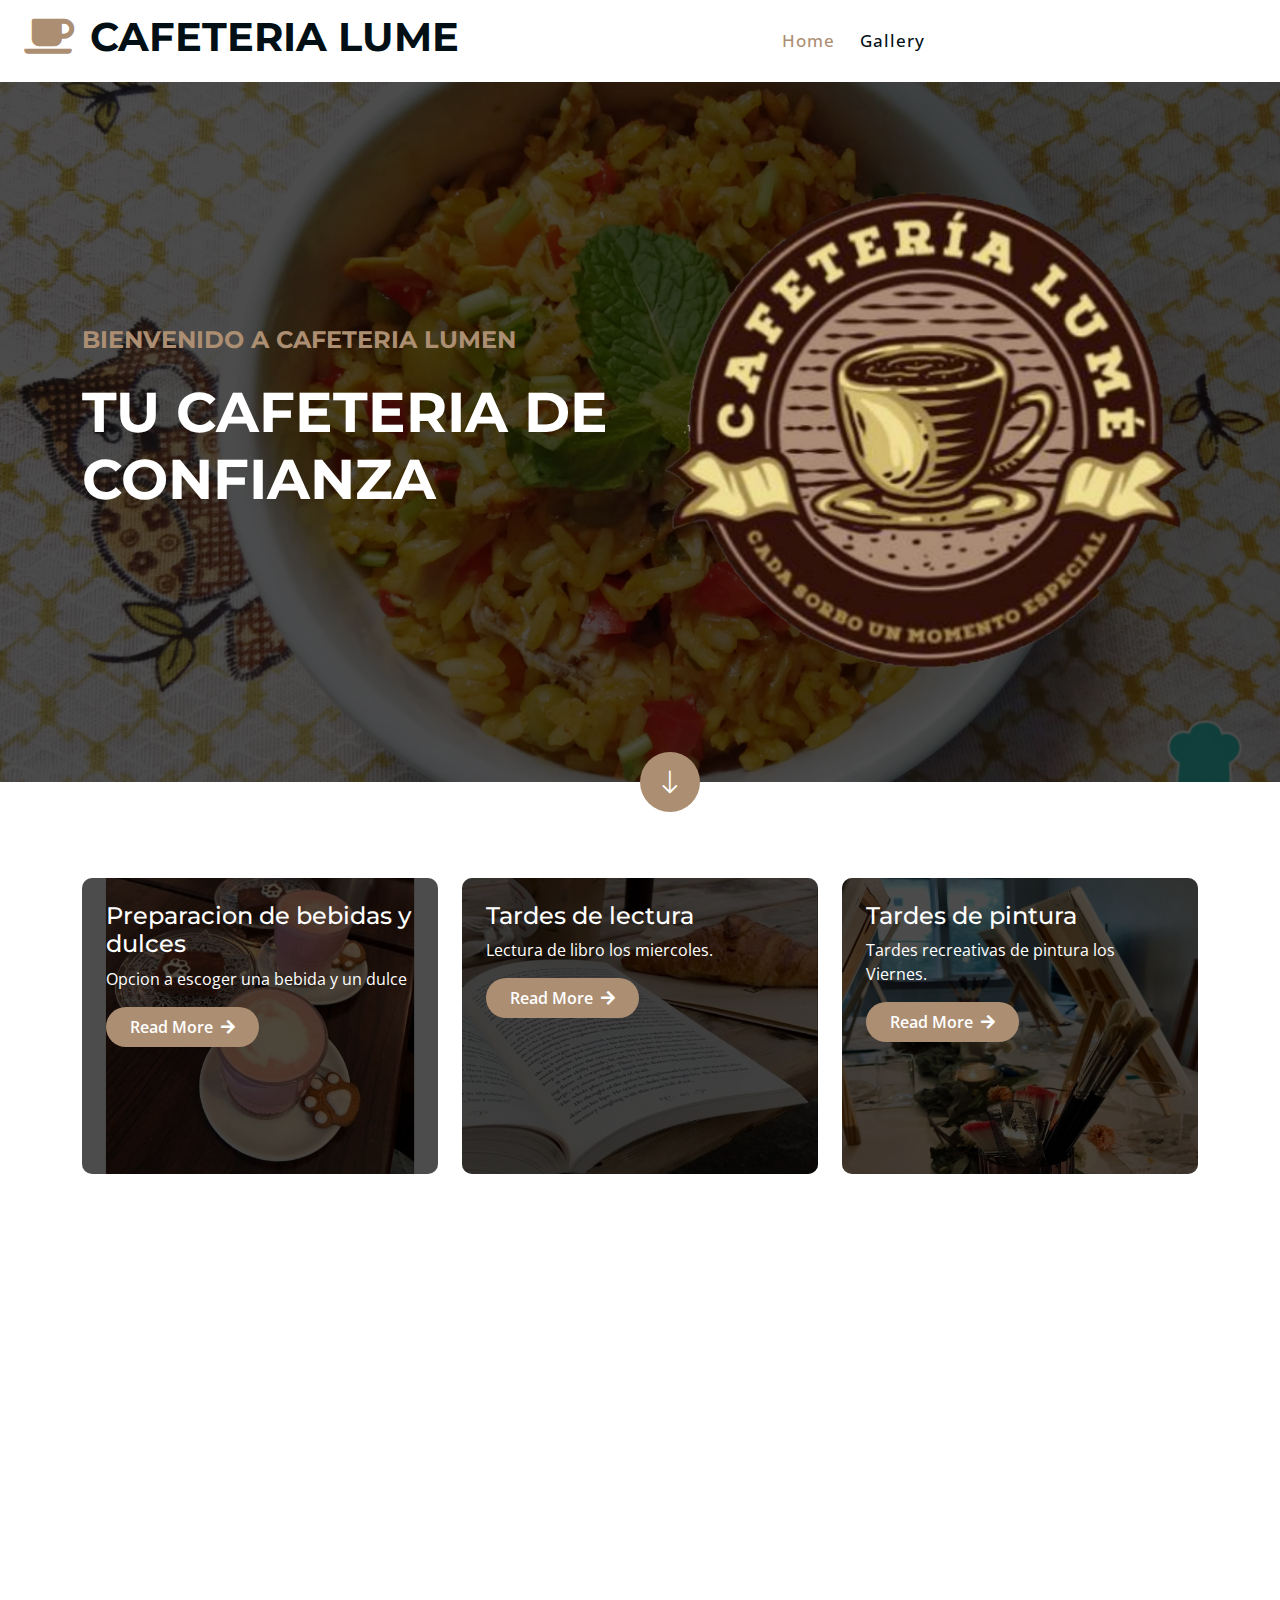
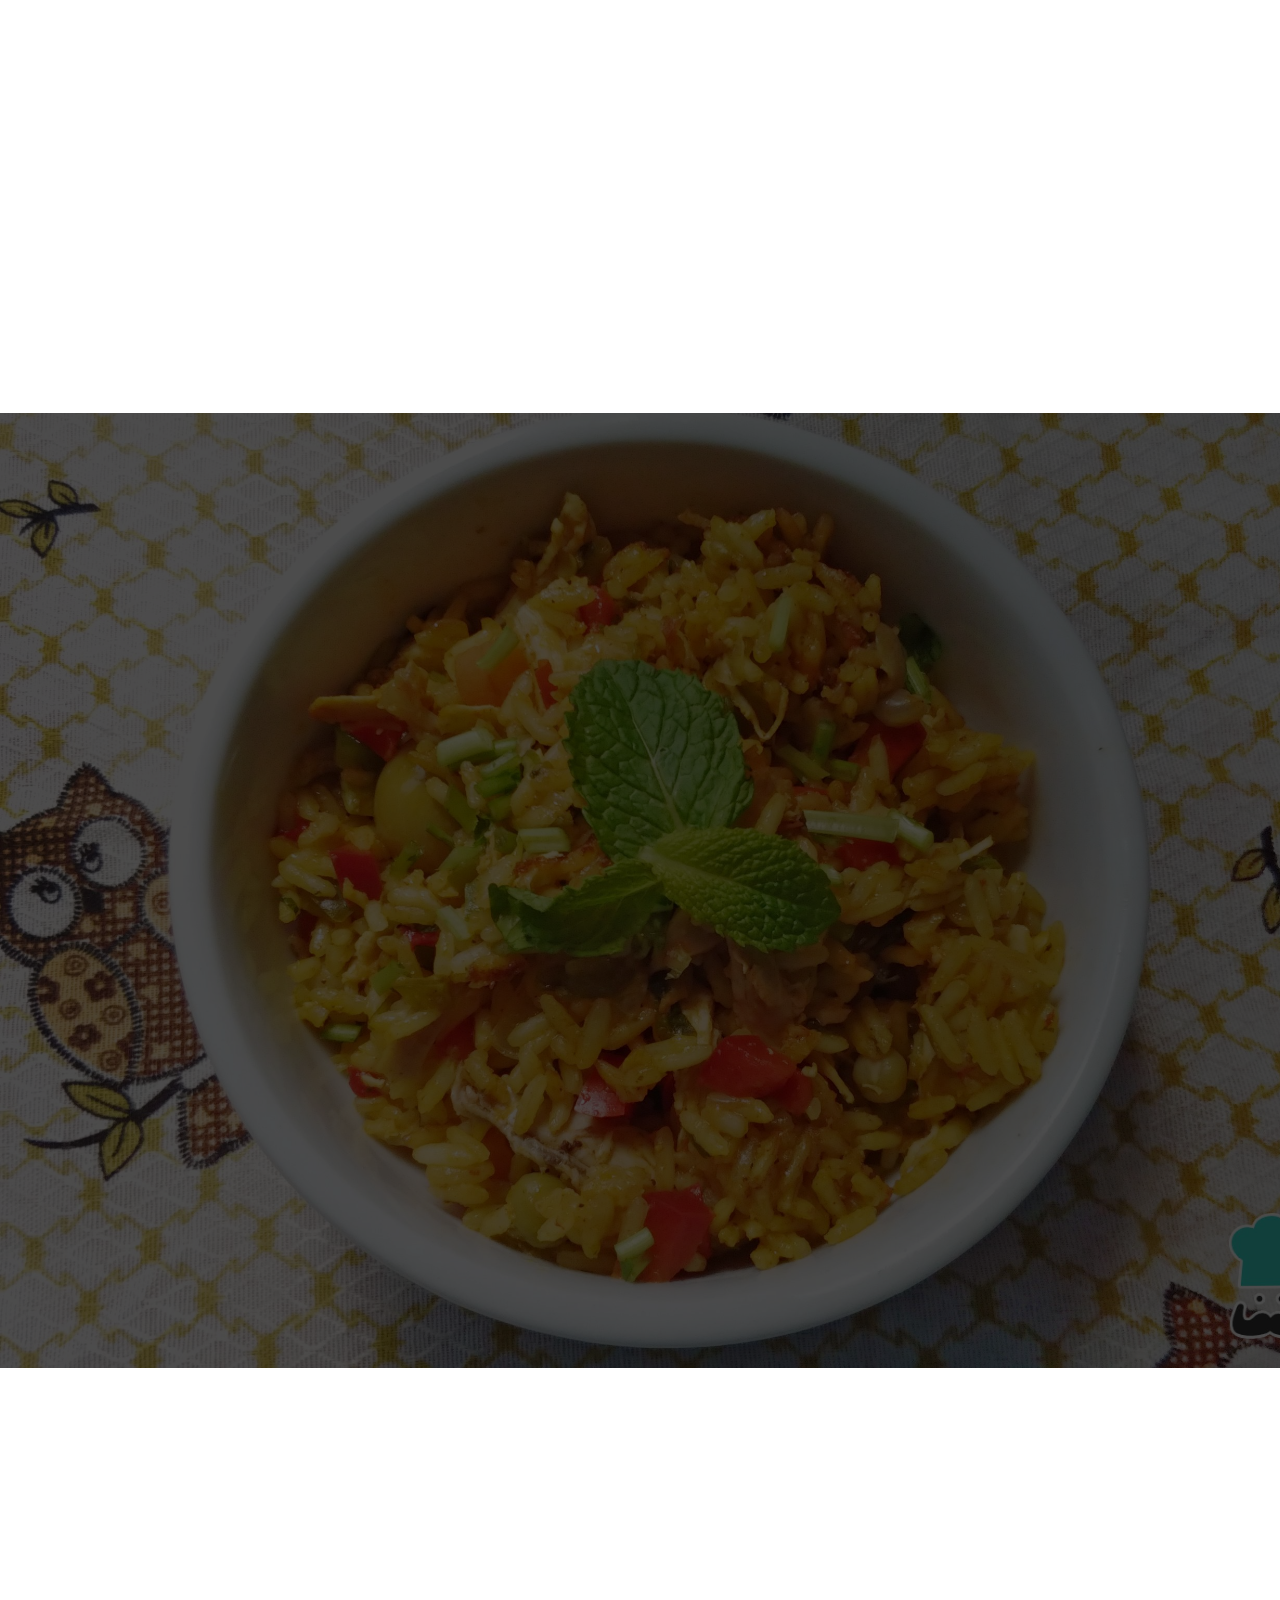
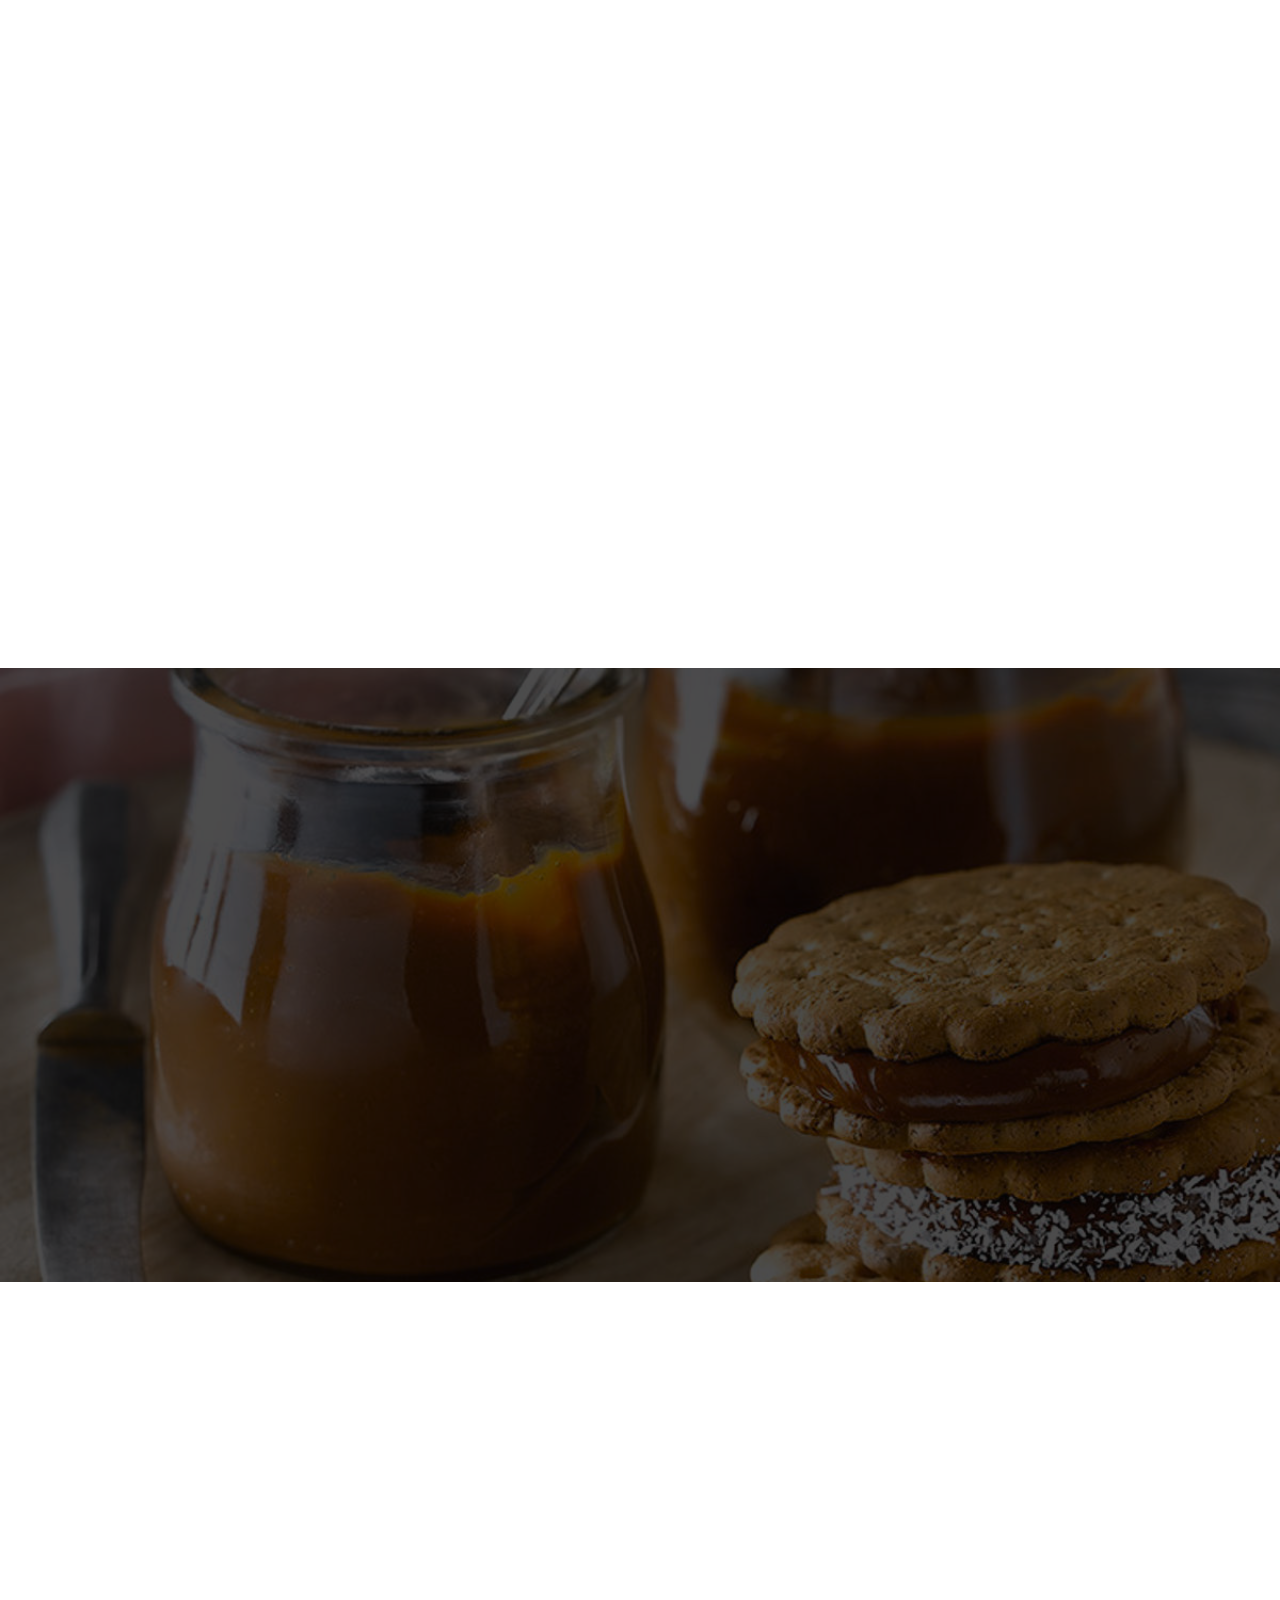
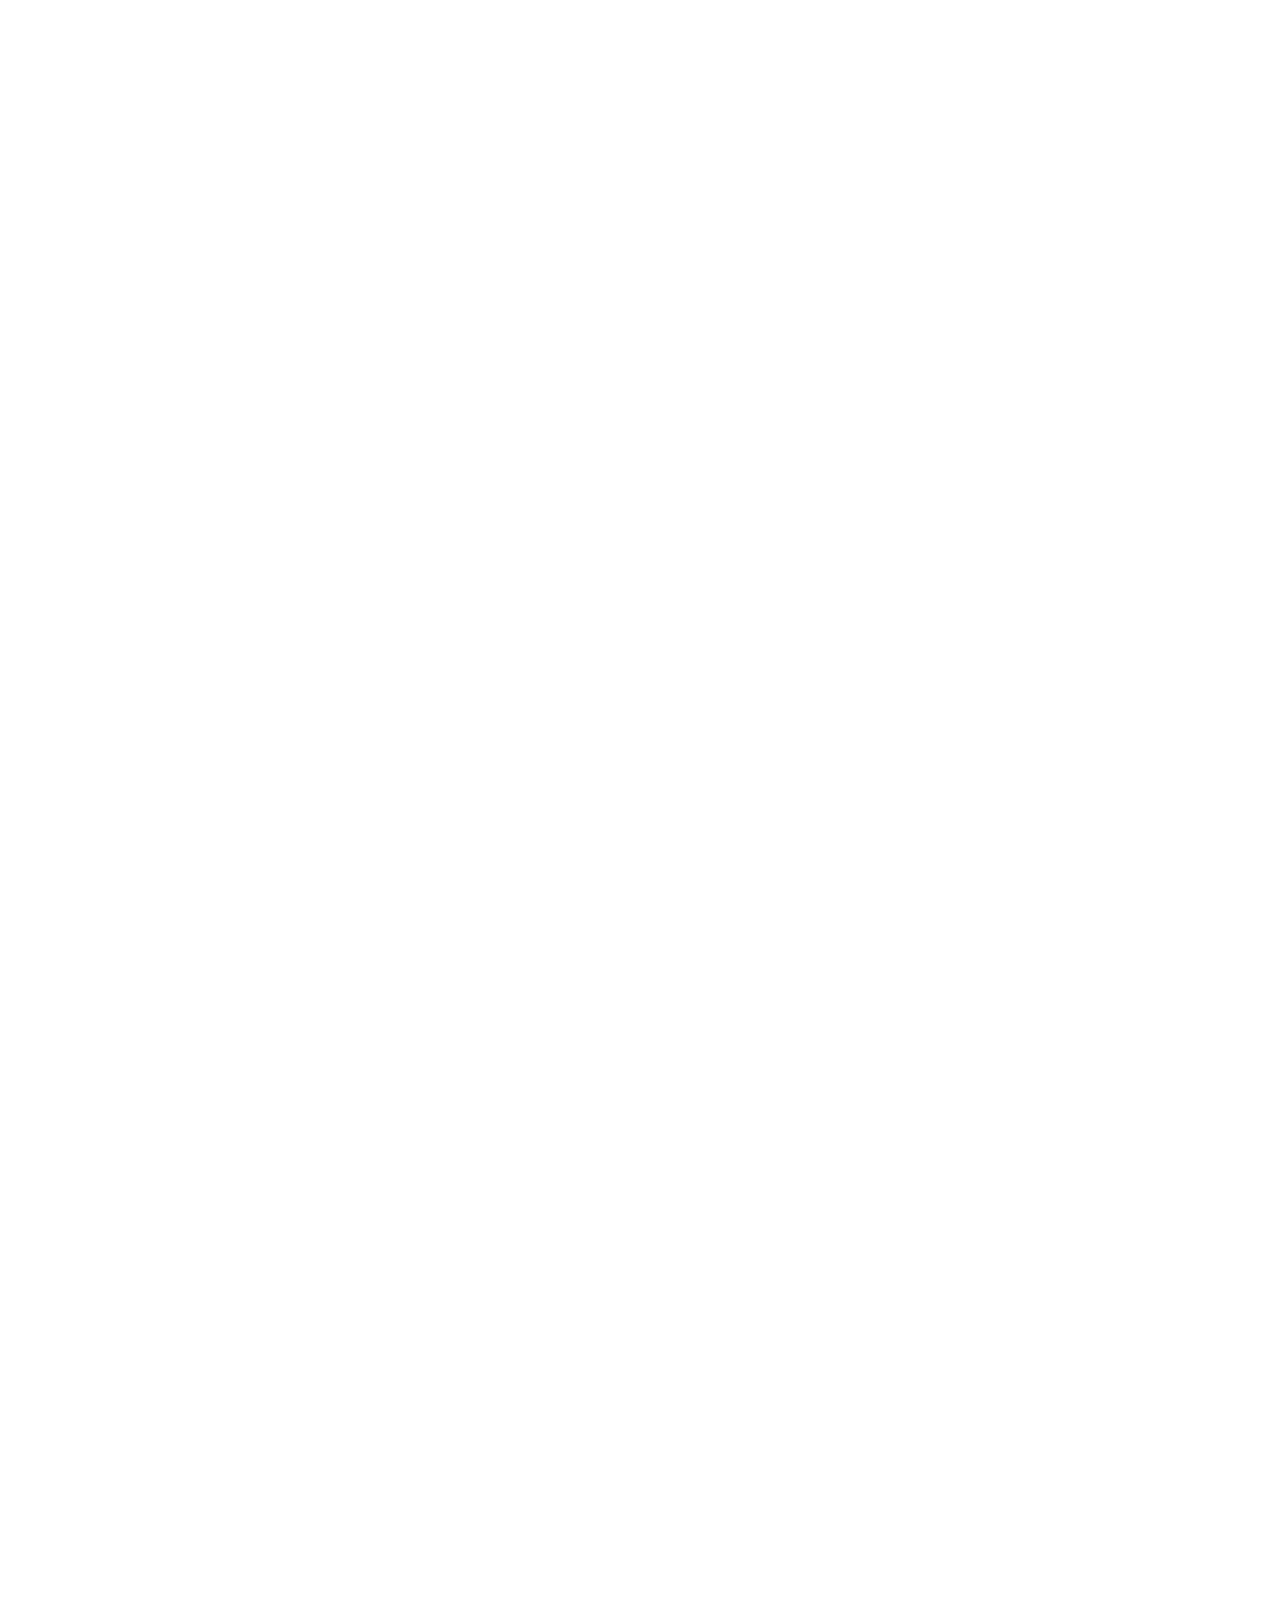
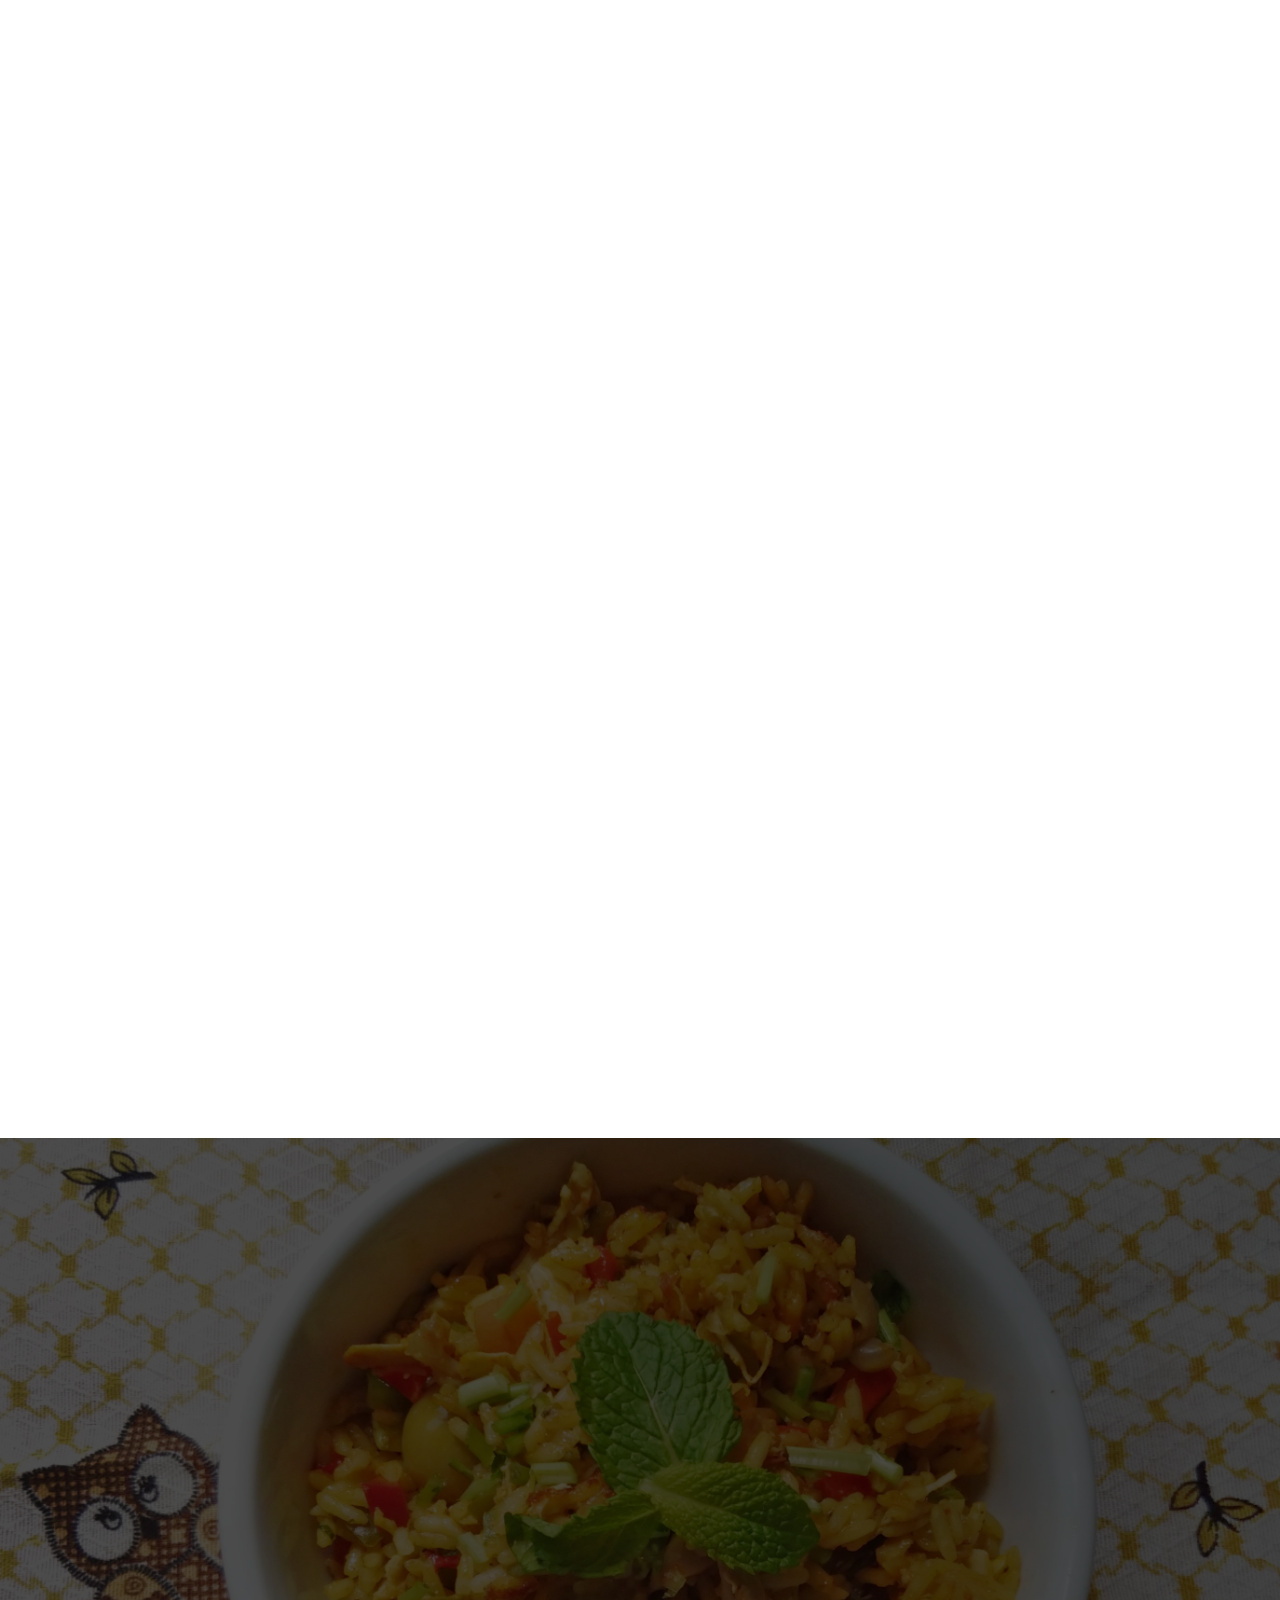
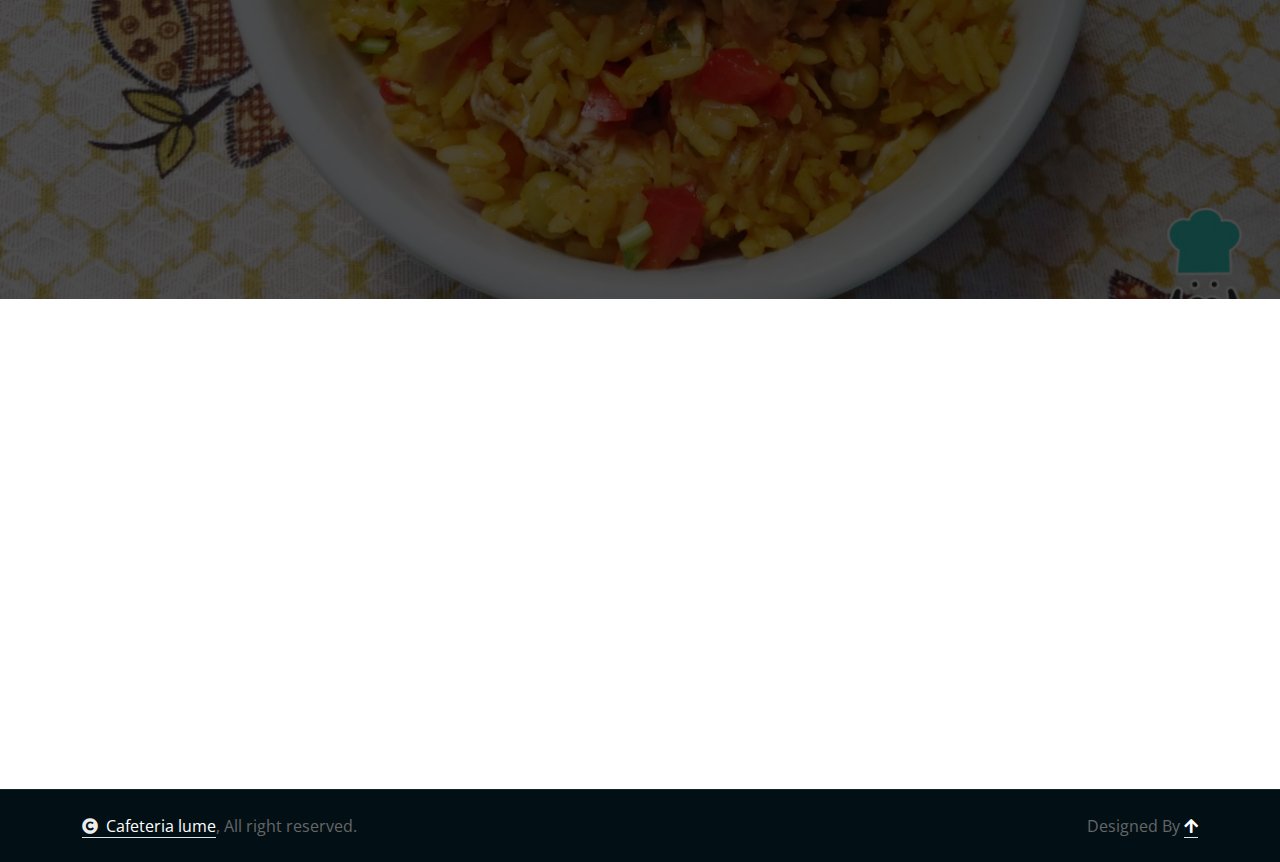
==== commit df2a8274: "new" ====
--- a/index.html
+++ b/index.html
@@ -1271,8 +1271,7 @@
           <div class="col-md-6 text-center text-md-start mb-md-0">
             <span class="text-body"
               ><a href="#" class="border-bottom text-white"
-                ><i class="fas fa-copyright text-light me-2"></i>Your Site
-                Name</a
+                ><i class="fas fa-copyright text-light me-2"></i>Cafeteria lume</a
               >, All right reserved.</span
             >
           </div>
@@ -1281,7 +1280,7 @@
             <!--/*** If you'd like to use the template without the below author’s credit link/attribution link/backlink, ***/-->
             <!--/*** you can purchase the Credit Removal License from "https://htmlcodex.com/credit-removal". ***/-->
             Designed By
-            <a class="border-bottom text-white" href="https://htmlcodex.com"
+            <a class="border-bottom text-white" href="https://htmlcodex.com
               >HTML Codex</a
             >
           </div>
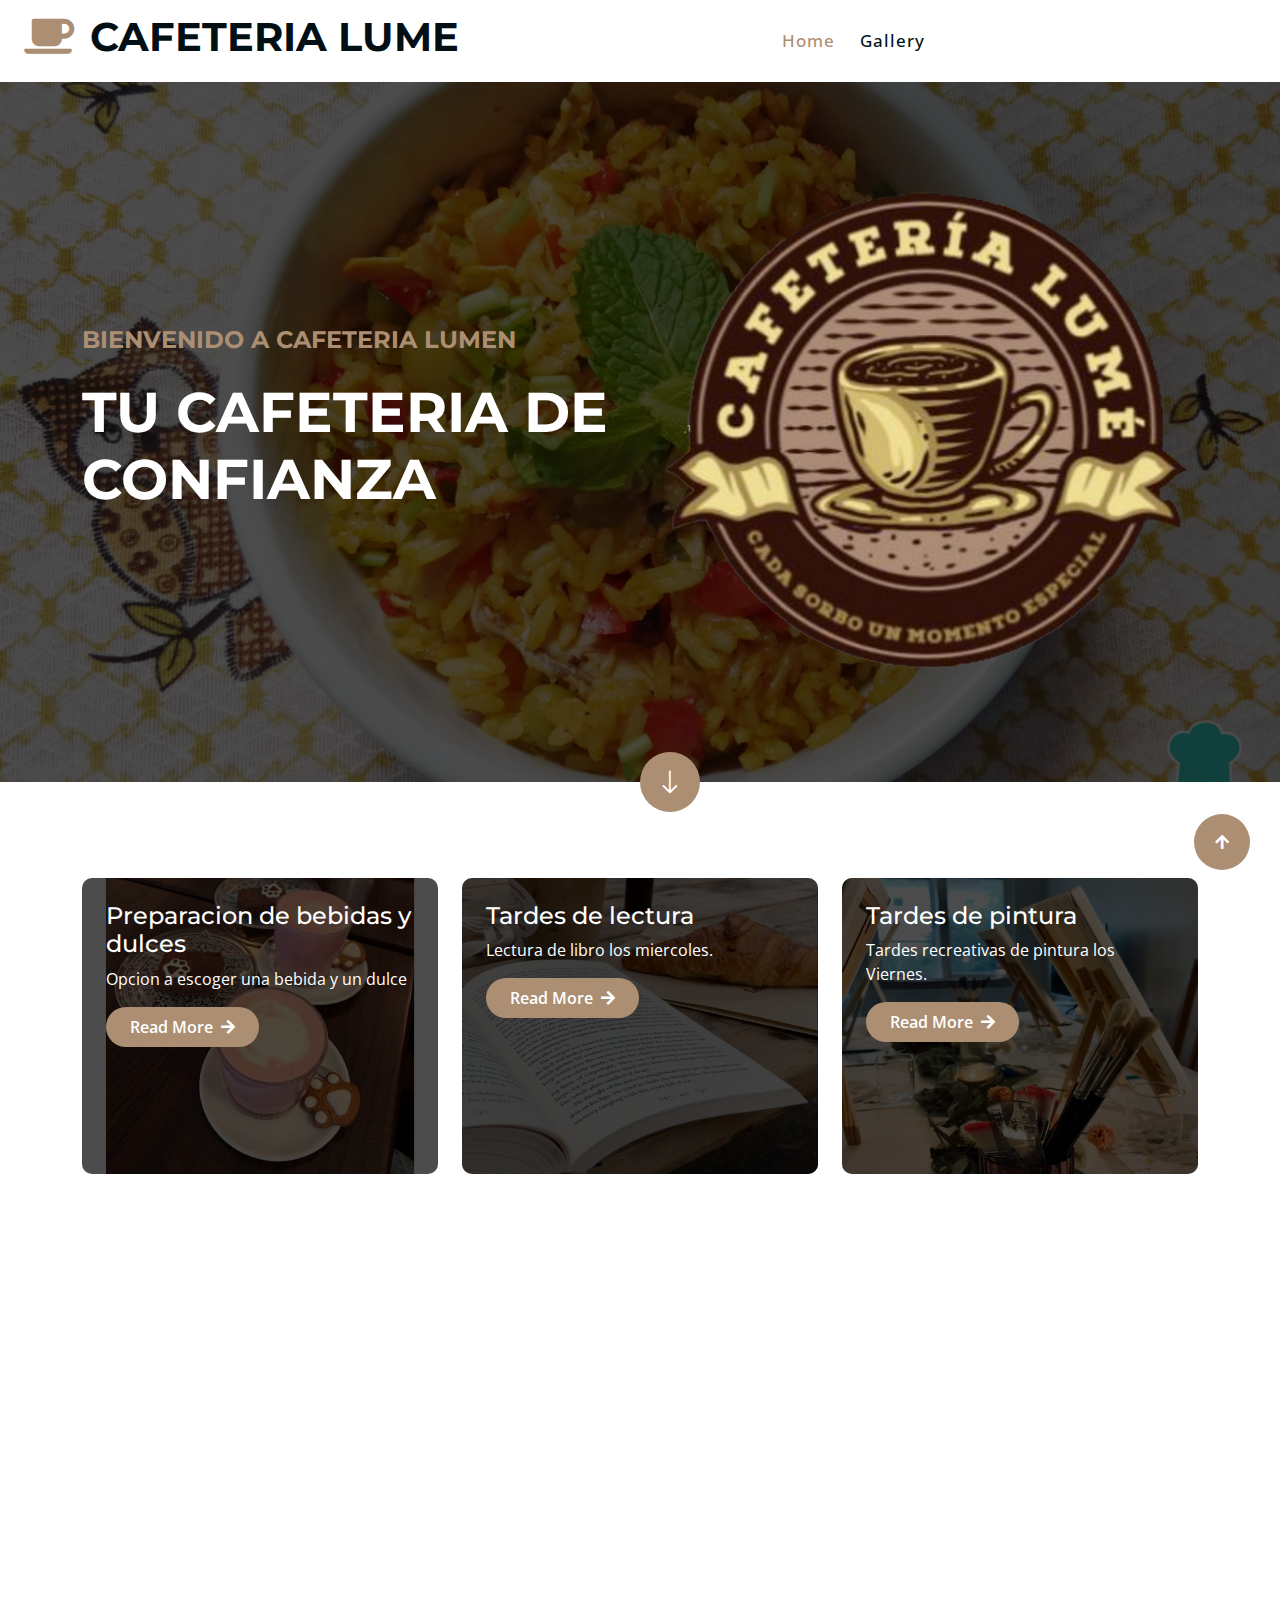
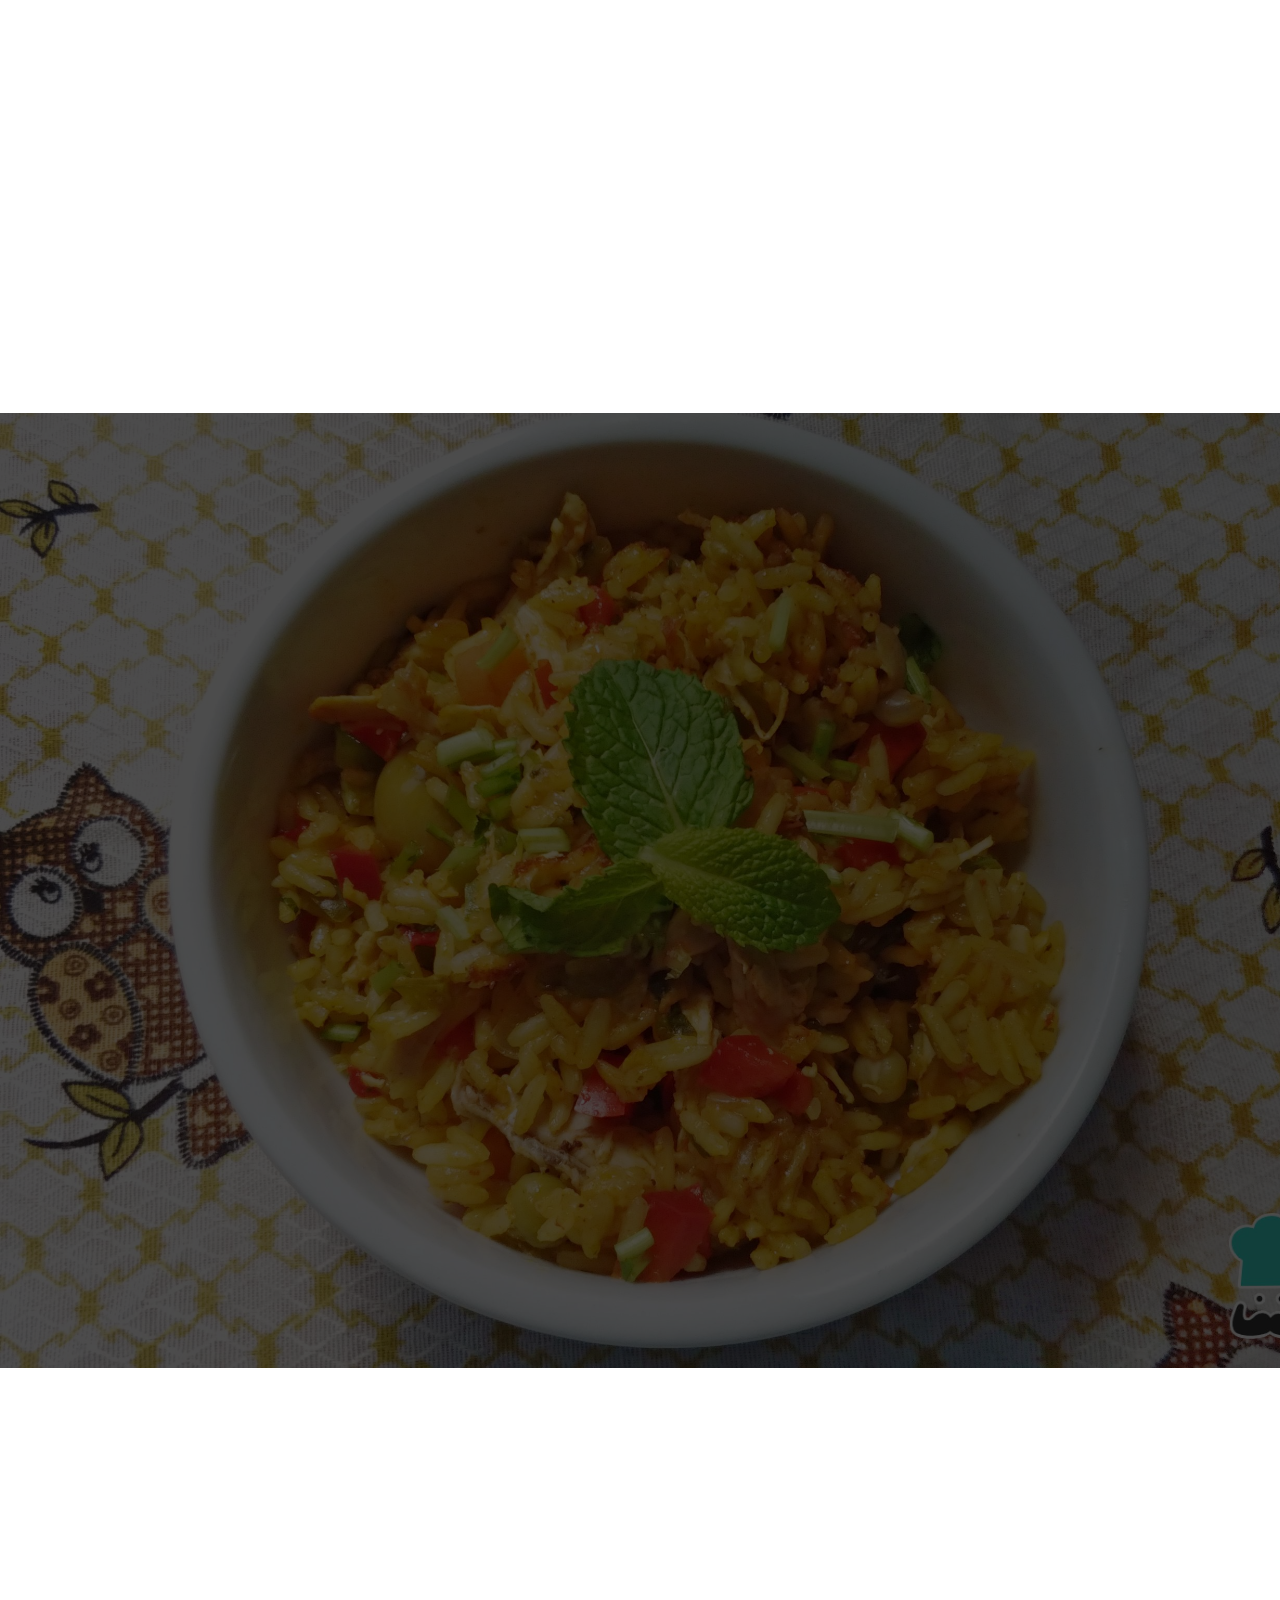
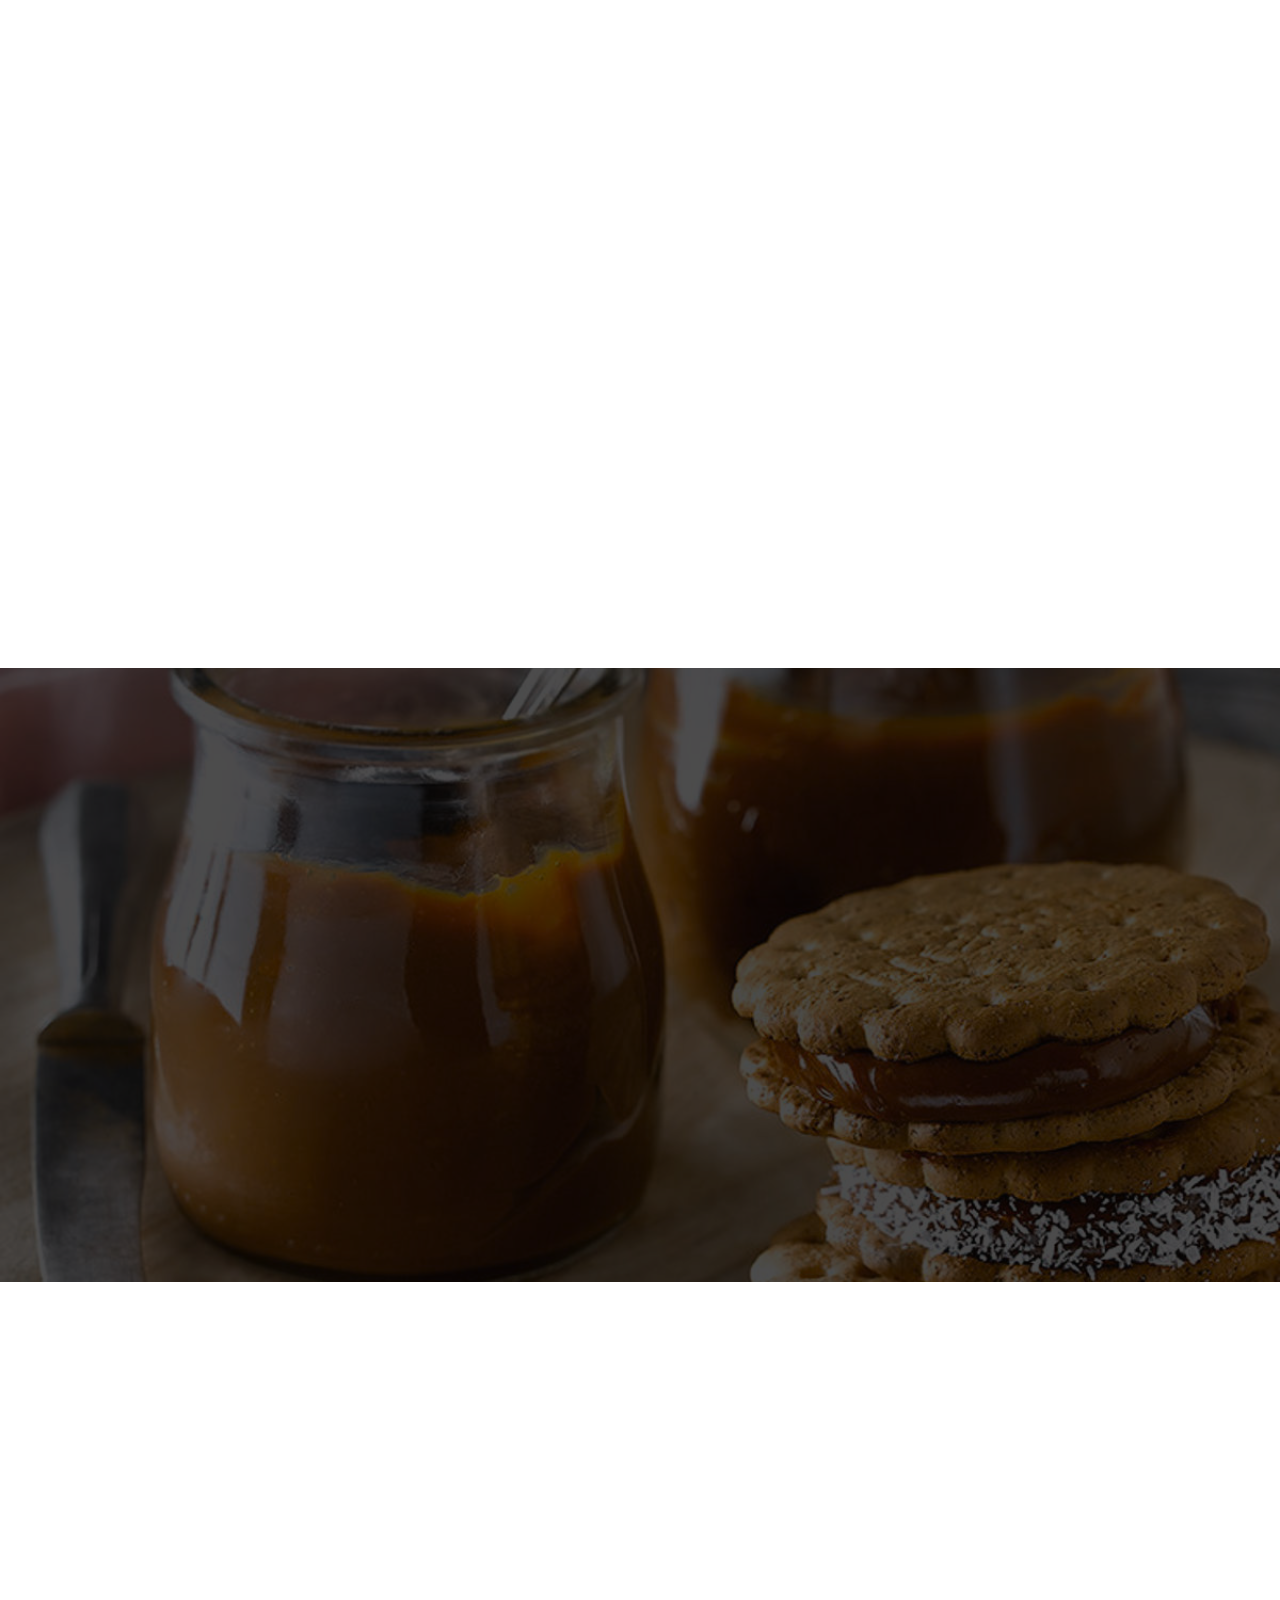
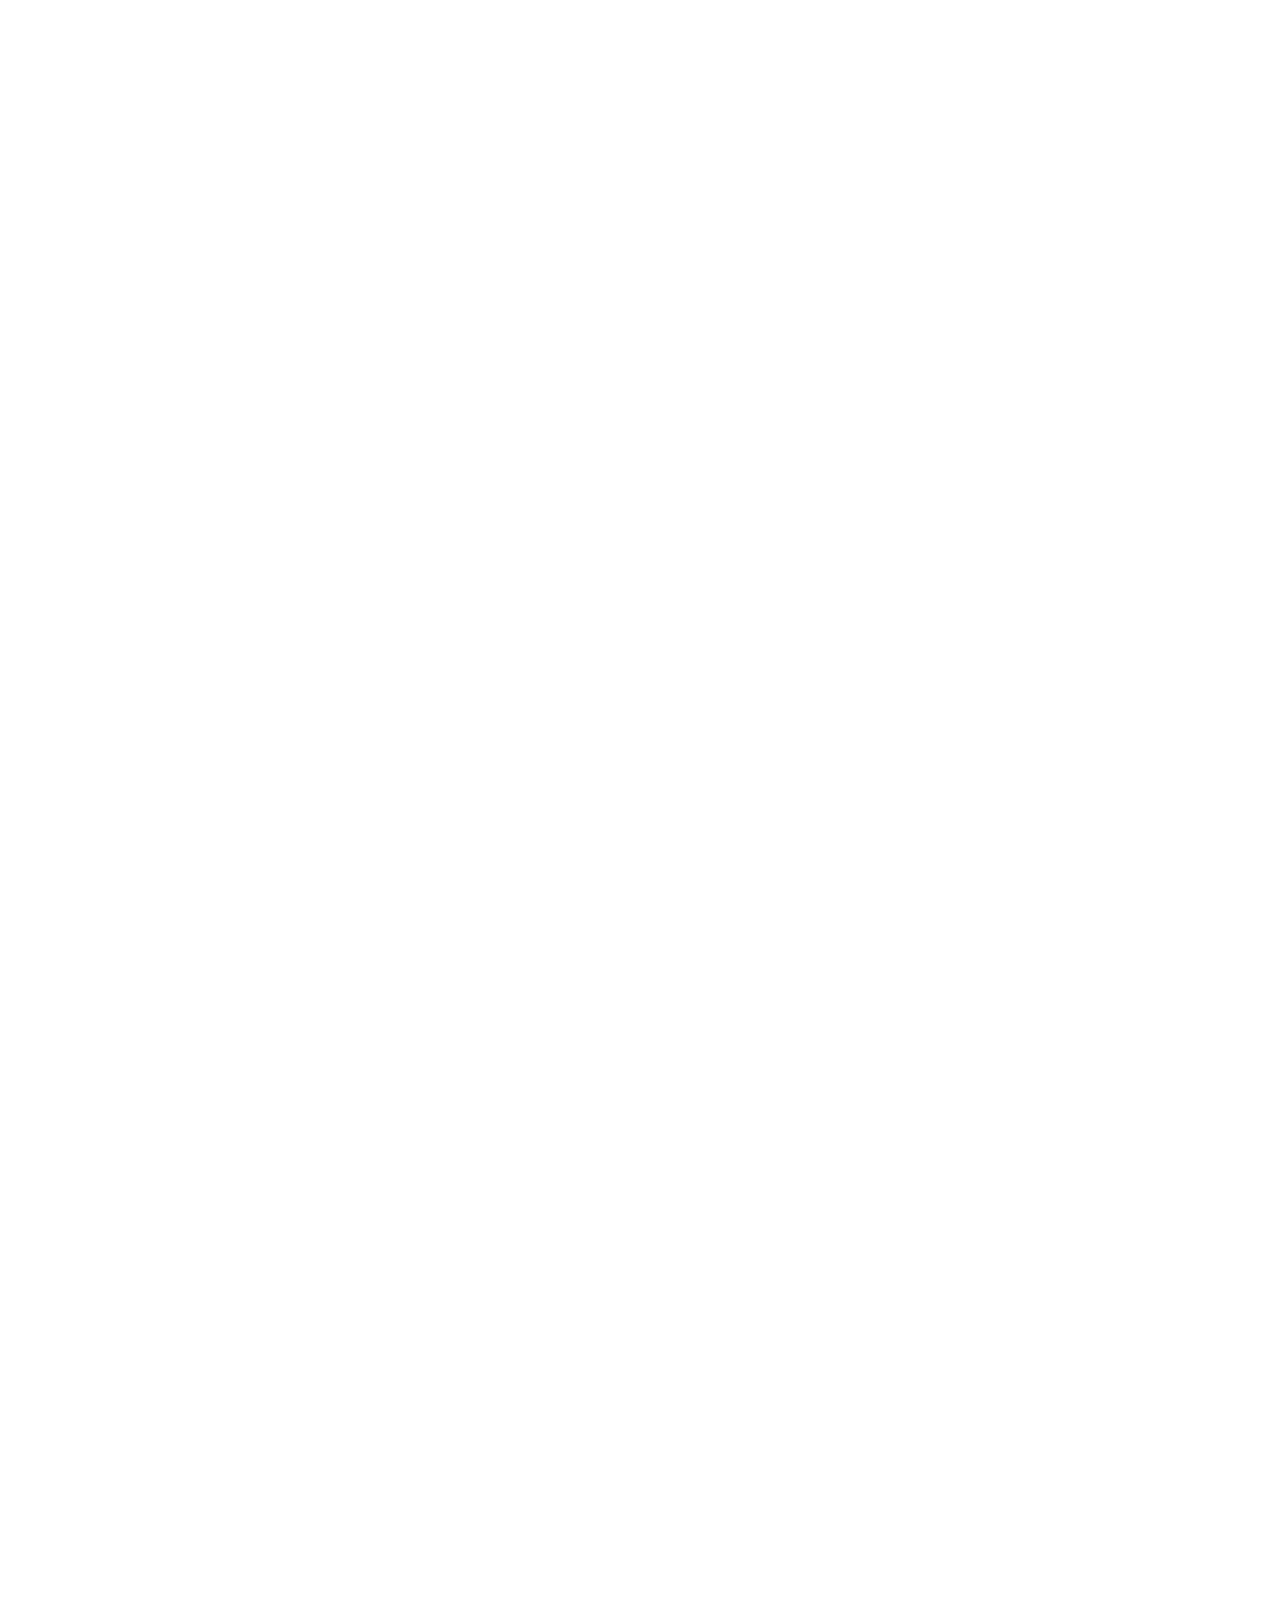
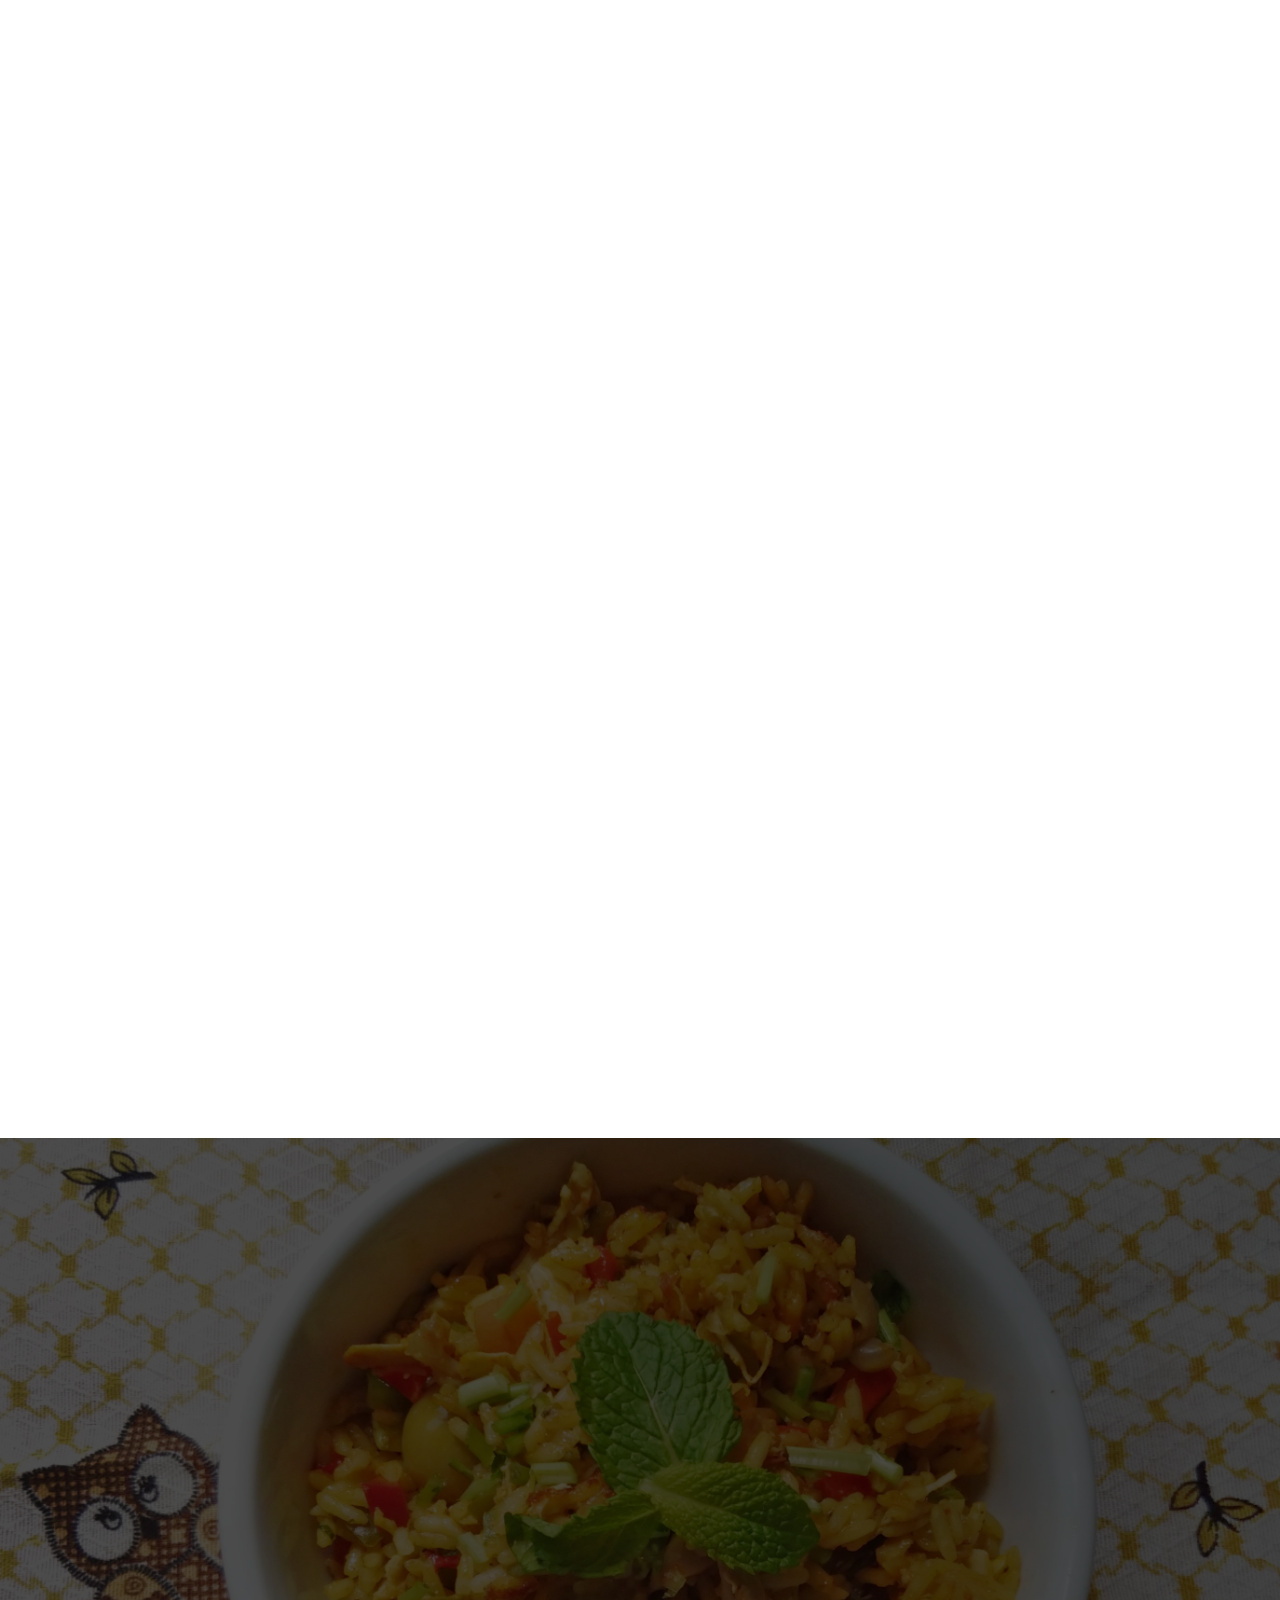
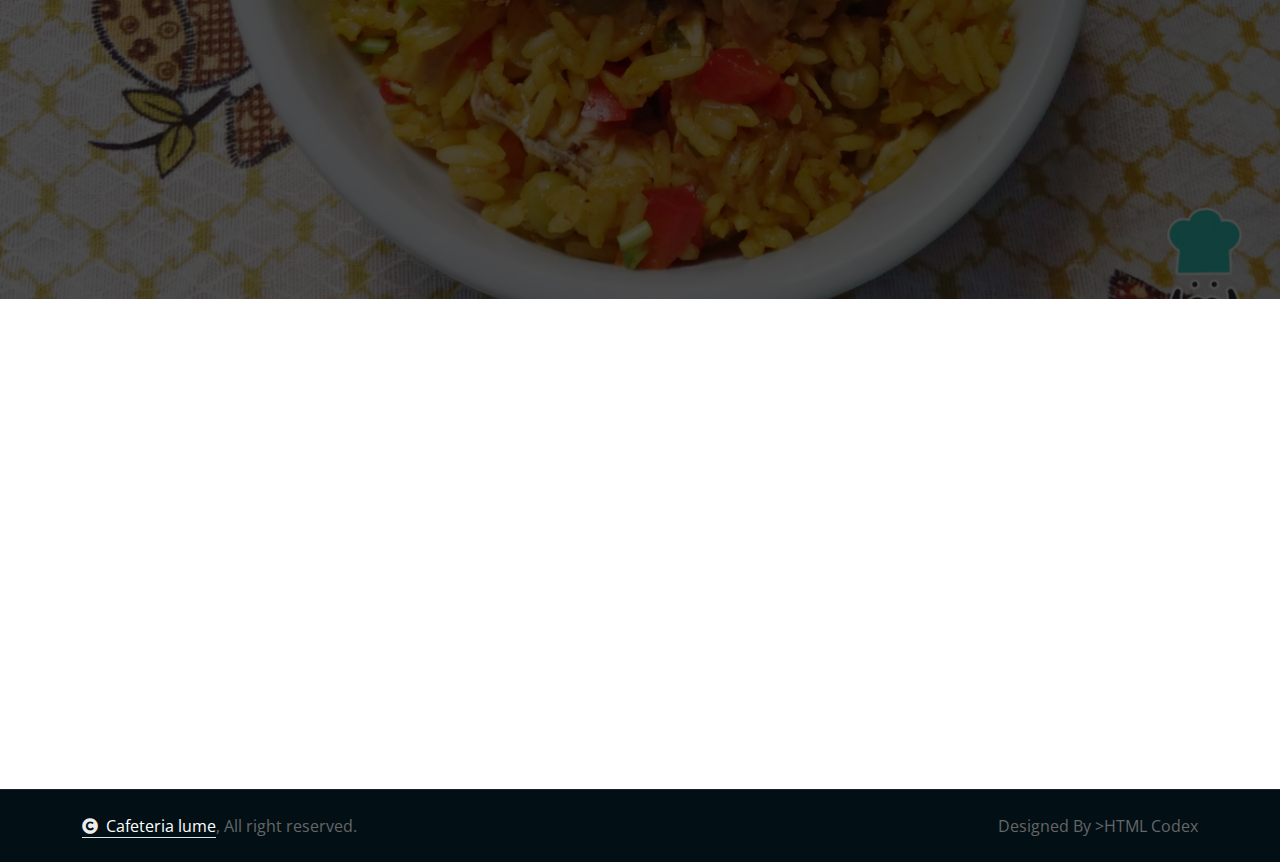
==== commit f425d02c: "new" ====
--- a/index.html
+++ b/index.html
@@ -1280,7 +1280,7 @@
             <!--/*** If you'd like to use the template without the below author’s credit link/attribution link/backlink, ***/-->
             <!--/*** you can purchase the Credit Removal License from "https://htmlcodex.com/credit-removal". ***/-->
             Designed By
-            <a class="border-bottom text-white" href="https://htmlcodex.com
+            <a class="border-bottom text-white" href="https://htmlcodex.com"></a>
               >HTML Codex</a
             >
           </div>
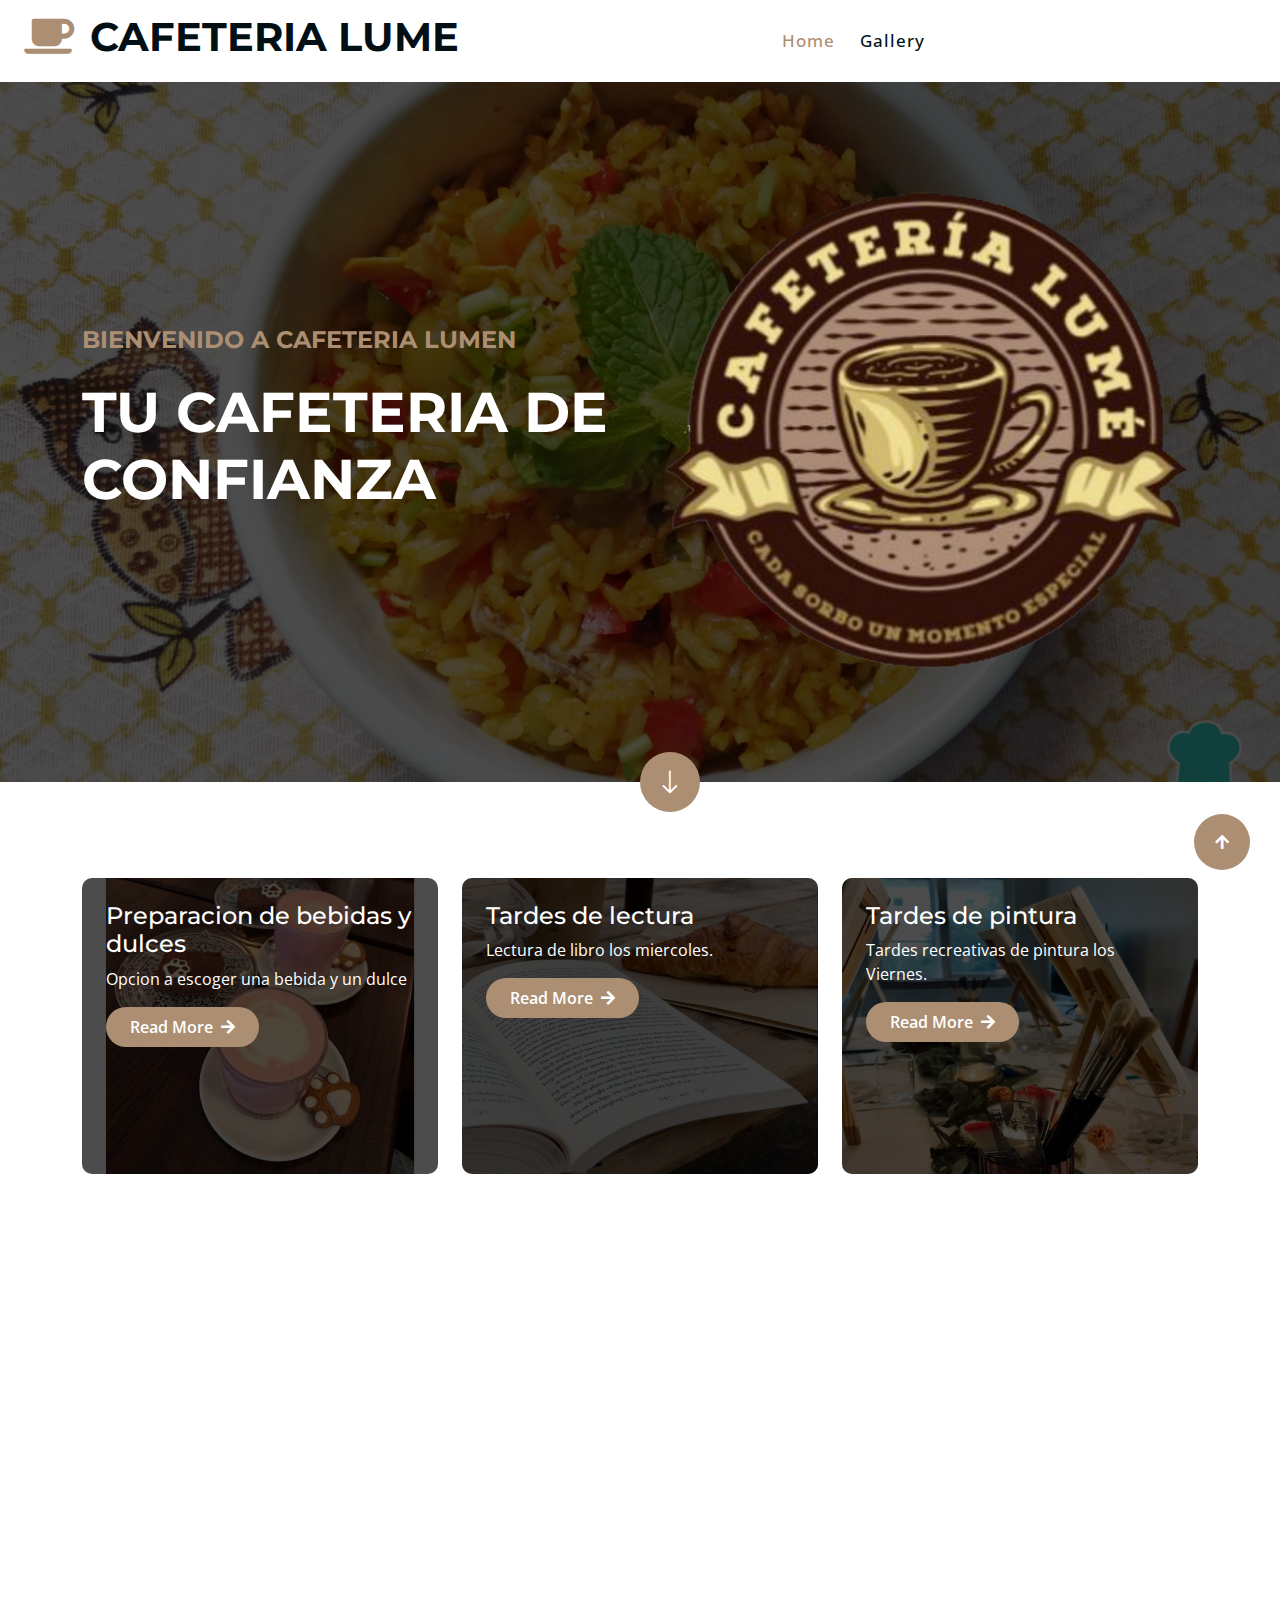
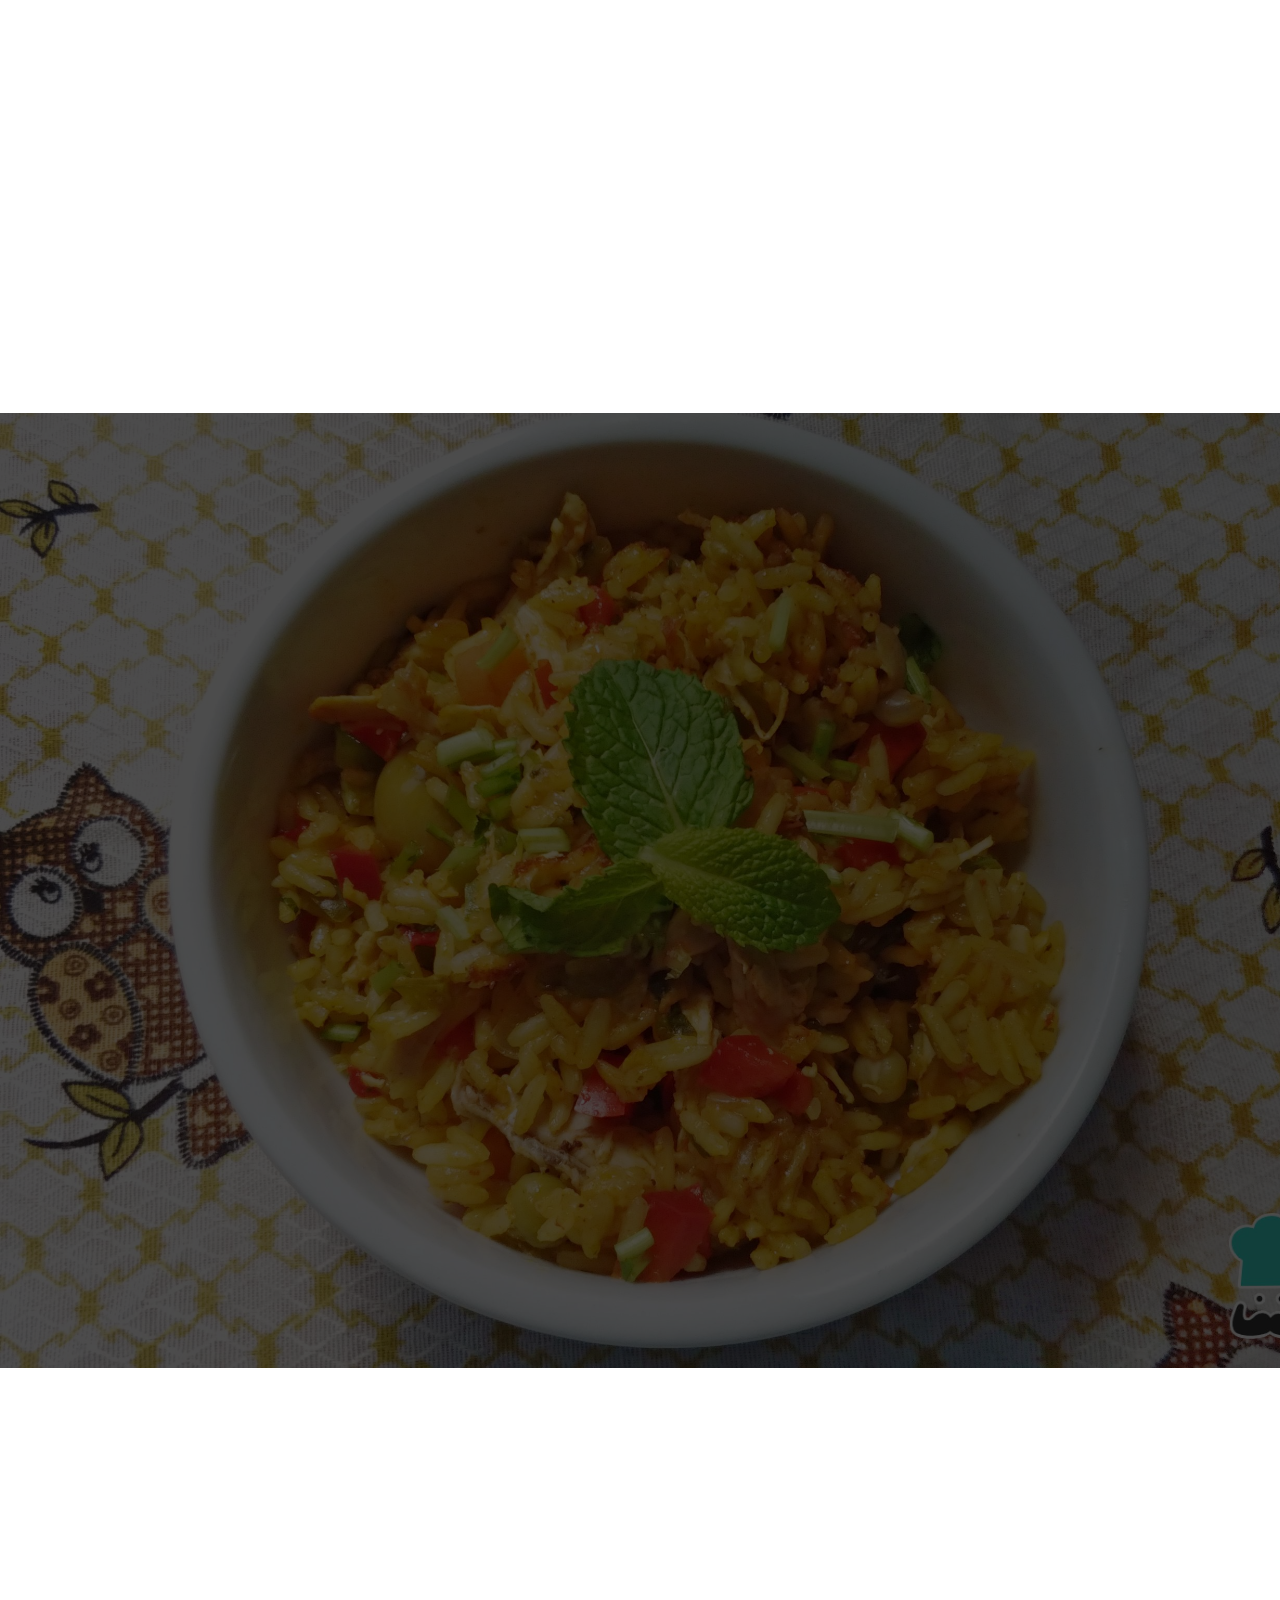
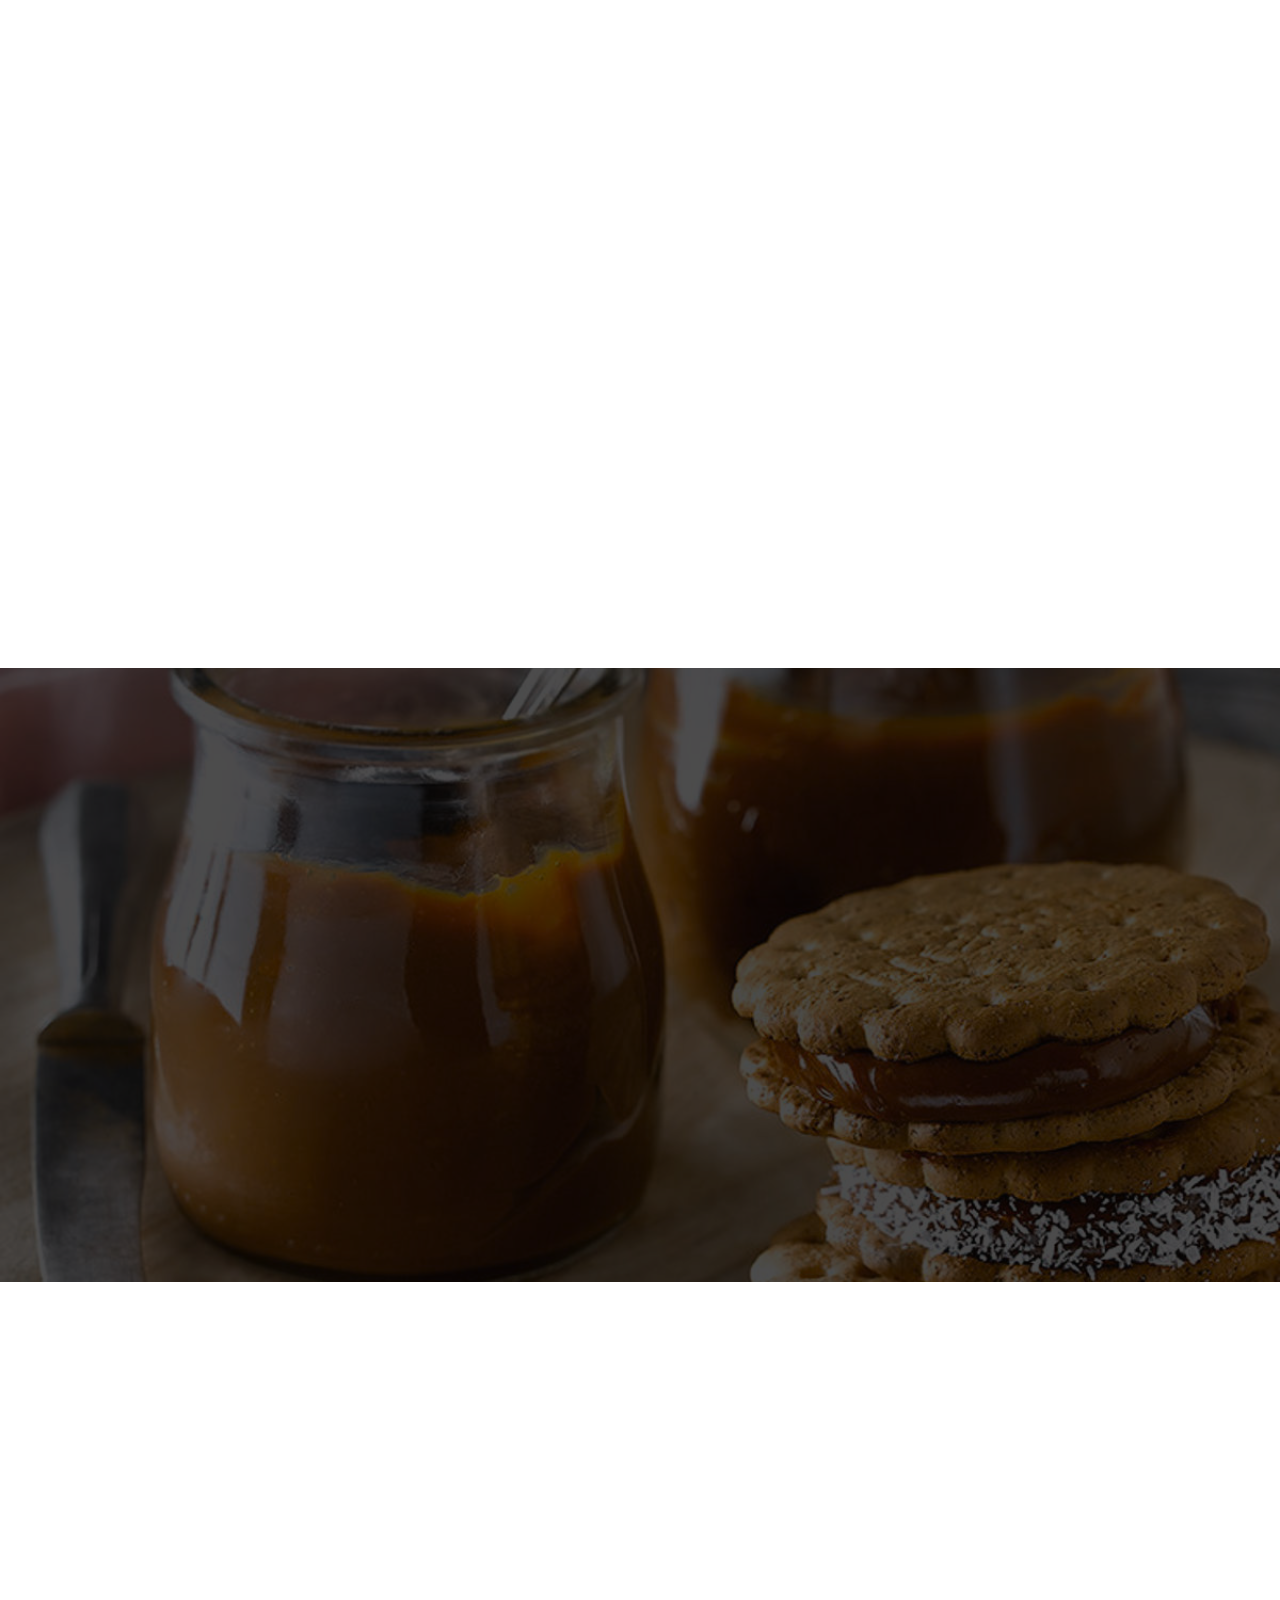
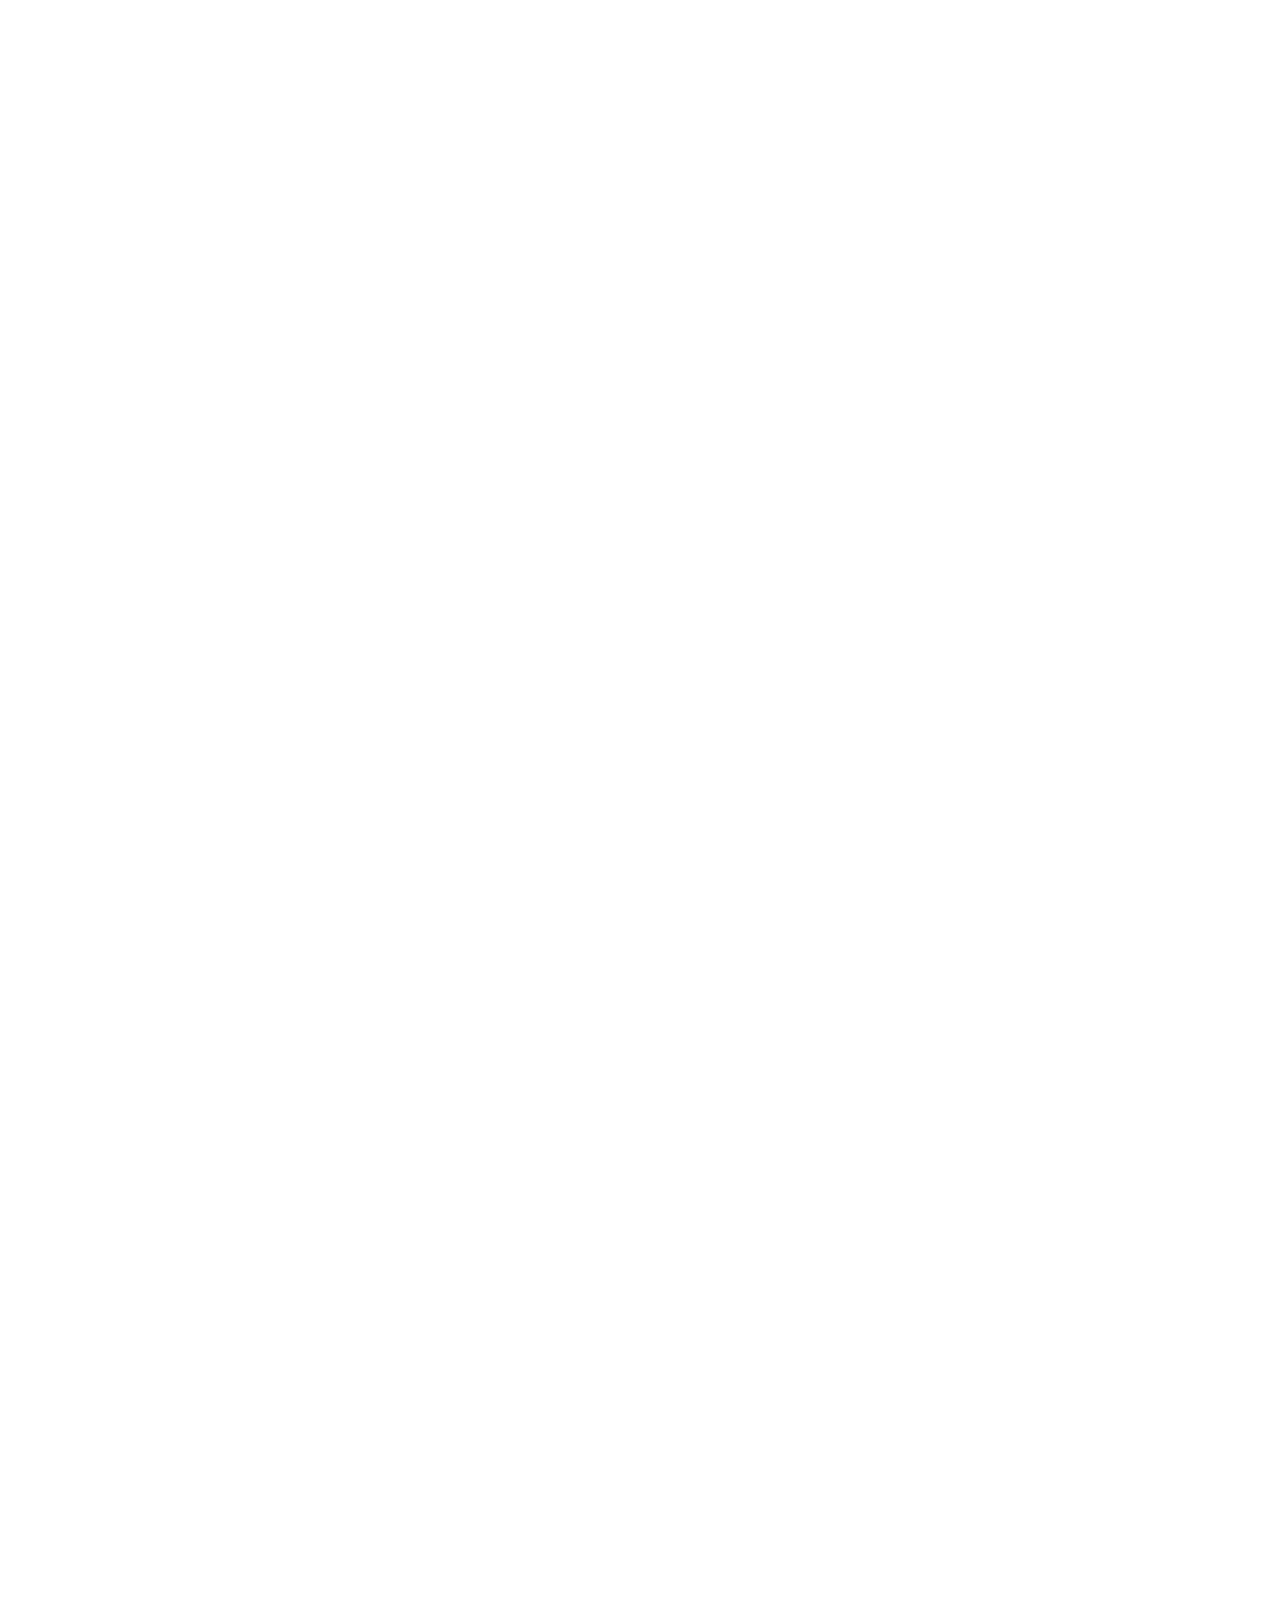
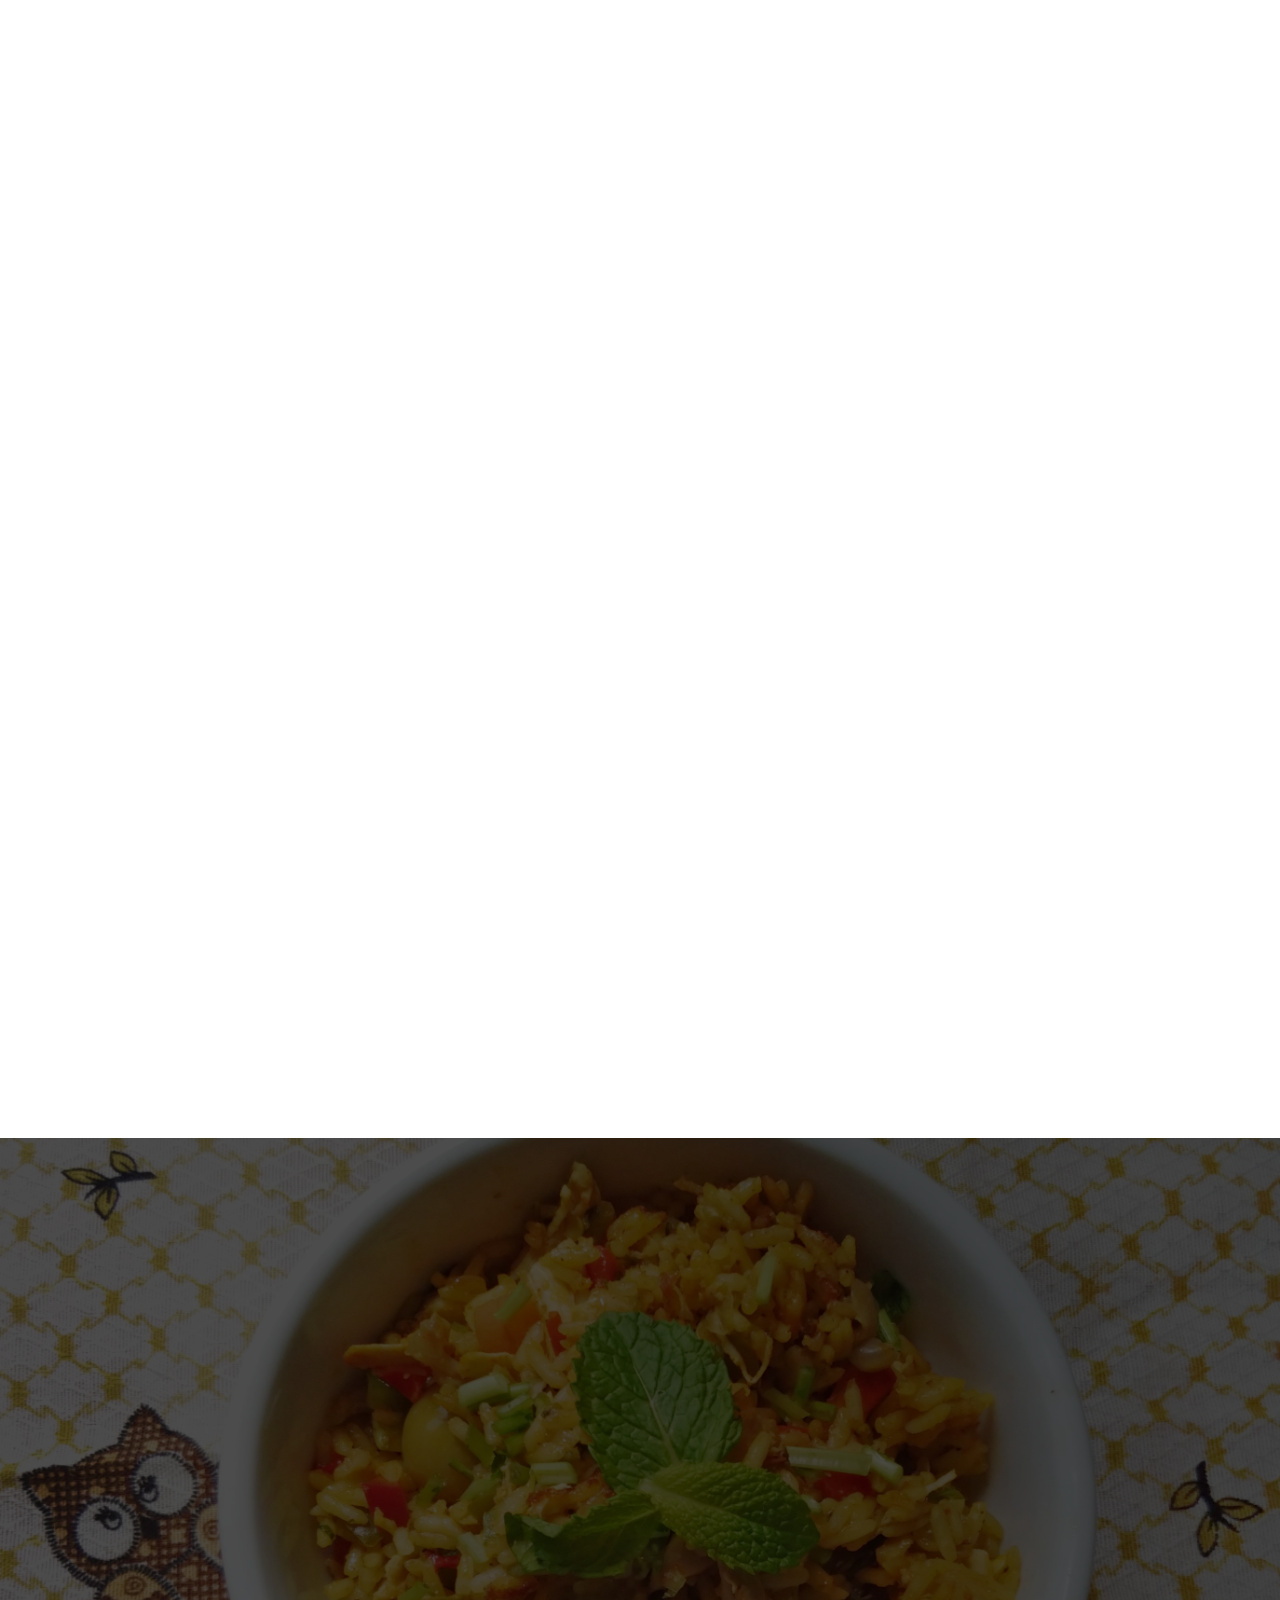
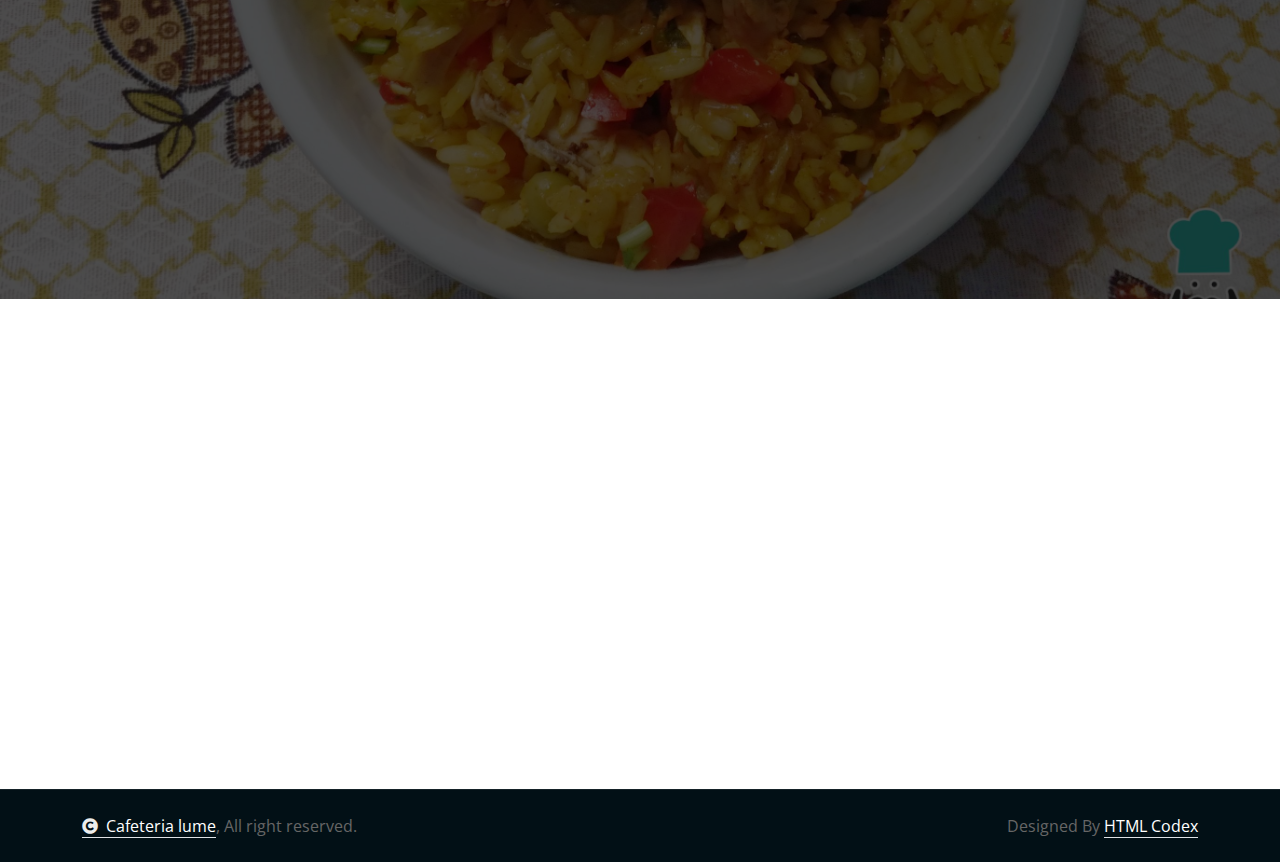
==== commit 1b664bd5: "new" ====
--- a/index.html
+++ b/index.html
@@ -103,16 +103,23 @@
                   </h1>
                 </div>
               </div>
-    
+
               <!-- Columna de la imagen a la derecha -->
-              <div class="col-xl-6 d-flex justify-content-center align-items-center">
-                <img src="img/logo.jpg" alt="image" class="img-fluid rounded" style="max-width: 100%; height: auto;" />
+              <div
+                class="col-xl-6 d-flex justify-content-center align-items-center"
+              >
+                <img
+                  src="img/logo.jpg"
+                  alt="image"
+                  class="img-fluid rounded"
+                  style="max-width: 100%; height: auto"
+                />
               </div>
             </div>
           </div>
         </div>
       </div>
-    
+
       <!-- Carrusel 2 se mantiene igual -->
       <div class="header-carousel-item">
         <img src="img/carousel-2.jpg" class="img-fluid w-100" alt="Image" />
@@ -135,10 +142,17 @@
                   </h1>
                 </div>
               </div>
-    
+
               <!-- Columna de la imagen a la derecha -->
-              <div class="col-xl-6 d-flex justify-content-center align-items-center">
-                <img src="img/logo.jpg" alt="image" class="img-fluid rounded" style="max-width: 100%; height: auto;" />
+              <div
+                class="col-xl-6 d-flex justify-content-center align-items-center"
+              >
+                <img
+                  src="img/logo.jpg"
+                  alt="image"
+                  class="img-fluid rounded"
+                  style="max-width: 100%; height: auto"
+                />
               </div>
             </div>
           </div>
@@ -181,9 +195,7 @@
               <div class="feature-content p-4">
                 <div class="feature-content-inner">
                   <h4 class="text-white">Tardes de lectura</h4>
-                  <p class="text-white">
-                    Lectura de libro los miercoles.
-                  </p>
+                  <p class="text-white">Lectura de libro los miercoles.</p>
                   <a href="#" class="btn btn-primary rounded-pill py-2 px-4"
                     >Read More <i class="fa fa-arrow-right ms-1"></i
                   ></a>
@@ -227,7 +239,8 @@
                 La mejor cafeteria para venir con amigos y familia
               </h1>
               <p class="mb-5">
-                Te esperamos de lunes a domingo, donde en la semana encontrarás diferentes actividades que realizar
+                Te esperamos de lunes a domingo, donde en la semana encontrarás
+                diferentes actividades que realizar
               </p>
               <div class="row g-4">
                 <div class="col-md-6">
@@ -236,10 +249,8 @@
                       <i class="fas fa-glass-cheers fa-3x text-primary"></i>
                     </div>
                     <div>
-                      <h4>Deliciosas bebidas frías y calientes </h4>
-                      <p>
-                        Variedad para tu mejor eleccion 
-                      </p>
+                      <h4>Deliciosas bebidas frías y calientes</h4>
+                      <p>Variedad para tu mejor eleccion</p>
                     </div>
                   </div>
                 </div>
@@ -250,9 +261,7 @@
                     </div>
                     <div>
                       <h4>Dulces</h4>
-                      <p>
-                        Libre de gluten y azucares
-                      </p>
+                      <p>Libre de gluten y azucares</p>
                     </div>
                   </div>
                 </div>
@@ -263,9 +272,7 @@
                     </div>
                     <div>
                       <h4>Actividades</h4>
-                      <p>
-                        Varían en la semana
-                      </p>
+                      <p>Varían en la semana</p>
                     </div>
                   </div>
                 </div>
@@ -276,9 +283,7 @@
                     </div>
                     <div>
                       <h4>Contamos con área de juegos para los niños</h4>
-                      <p>
-                      Con seguridad  
-                      </p>
+                      <p>Con seguridad</p>
                     </div>
                   </div>
                 </div>
@@ -305,7 +310,9 @@
                           <div class="counter-item-icon mx-auto mb-3">
                             <i class="fas fa-thumbs-up fa-3x text-white"></i>
                           </div>
-                           <h5 class="text-white mb-0">un lugar para niños y para adultos</h5>
+                          <h5 class="text-white mb-0">
+                            un lugar para niños y para adultos
+                          </h5>
                         </div>
                       </div>
                       <div class="col-6">
@@ -315,7 +322,7 @@
                           <div class="counter-item-icon mx-auto mb-3">
                             <i class="fas fa-certificate fa-3x text-white"></i>
                           </div>
-                            <h5 class="text-white mb-0">pet friendly</h5>
+                          <h5 class="text-white mb-0">pet friendly</h5>
                         </div>
                       </div>
                     </div>
@@ -354,7 +361,8 @@
             Vive una experiencia diferente con nosotros
           </h1>
           <p class="mb-0 text-white">
-            Somos una cafetería con 2 años de experiencia y con muchas ganas de seguir creciendo
+            Somos una cafetería con 2 años de experiencia y con muchas ganas de
+            seguir creciendo
           </p>
         </div>
         <div class="row g-4">
@@ -404,9 +412,11 @@
                 <div class="mb-4">
                   <i class="fas fa-home fa-4x"></i>
                 </div>
-                <a href="#" class="h4 d-inline-block mb-3">Recorrido a la finca</a>
+                <a href="#" class="h4 d-inline-block mb-3"
+                  >Recorrido a la finca</a
+                >
                 <p class="mb-0">
-                Ofrecemos visitas guiadas a nuestra finca de cáfe
+                  Ofrecemos visitas guiadas a nuestra finca de cáfe
                 </p>
               </div>
             </div>
@@ -420,7 +430,9 @@
                 <div class="mb-4">
                   <i class="fas fa-utensils fa-4x"></i>
                 </div>
-                <a href="#" class="h4 d-inline-block mb-3">Dulces artesanales</a>
+                <a href="#" class="h4 d-inline-block mb-3"
+                  >Dulces artesanales</a
+                >
                 <p class="mb-0">
                   Contamos con deliciosos dulces, todos hechos aquí mismo
                 </p>
@@ -436,7 +448,9 @@
                 <div class="mb-4">
                   <i class="fas fa-door-closed fa-4x"></i>
                 </div>
-                <a href="#" class="h4 d-inline-block mb-3">Actividades para todos</a>
+                <a href="#" class="h4 d-inline-block mb-3"
+                  >Actividades para todos</a
+                >
                 <p class="mb-0">
                   Tenemos actividades tanto para niños como para adultos
                 </p>
@@ -452,9 +466,12 @@
                 <div class="mb-4">
                   <i class="fas fa-swimming-pool fa-4x"></i>
                 </div>
-                <a href="#" class="h4 d-inline-block mb-3">Espacio para mascotas</a>
+                <a href="#" class="h4 d-inline-block mb-3"
+                  >Espacio para mascotas</a
+                >
                 <p class="mb-0">
-                  Contamos con un área especial para mascotas y su cuidado mientras estas con nosotros
+                  Contamos con un área especial para mascotas y su cuidado
+                  mientras estas con nosotros
                 </p>
               </div>
             </div>
@@ -1271,7 +1288,8 @@
           <div class="col-md-6 text-center text-md-start mb-md-0">
             <span class="text-body"
               ><a href="#" class="border-bottom text-white"
-                ><i class="fas fa-copyright text-light me-2"></i>Cafeteria lume</a
+                ><i class="fas fa-copyright text-light me-2"></i>Cafeteria
+                lume</a
               >, All right reserved.</span
             >
           </div>
@@ -1280,8 +1298,8 @@
             <!--/*** If you'd like to use the template without the below author’s credit link/attribution link/backlink, ***/-->
             <!--/*** you can purchase the Credit Removal License from "https://htmlcodex.com/credit-removal". ***/-->
             Designed By
-            <a class="border-bottom text-white" href="https://htmlcodex.com"></a>
-              >HTML Codex</a
+            <a class="border-bottom text-white" href="https://htmlcodex.com">
+              HTML Codex</a
             >
           </div>
         </div>
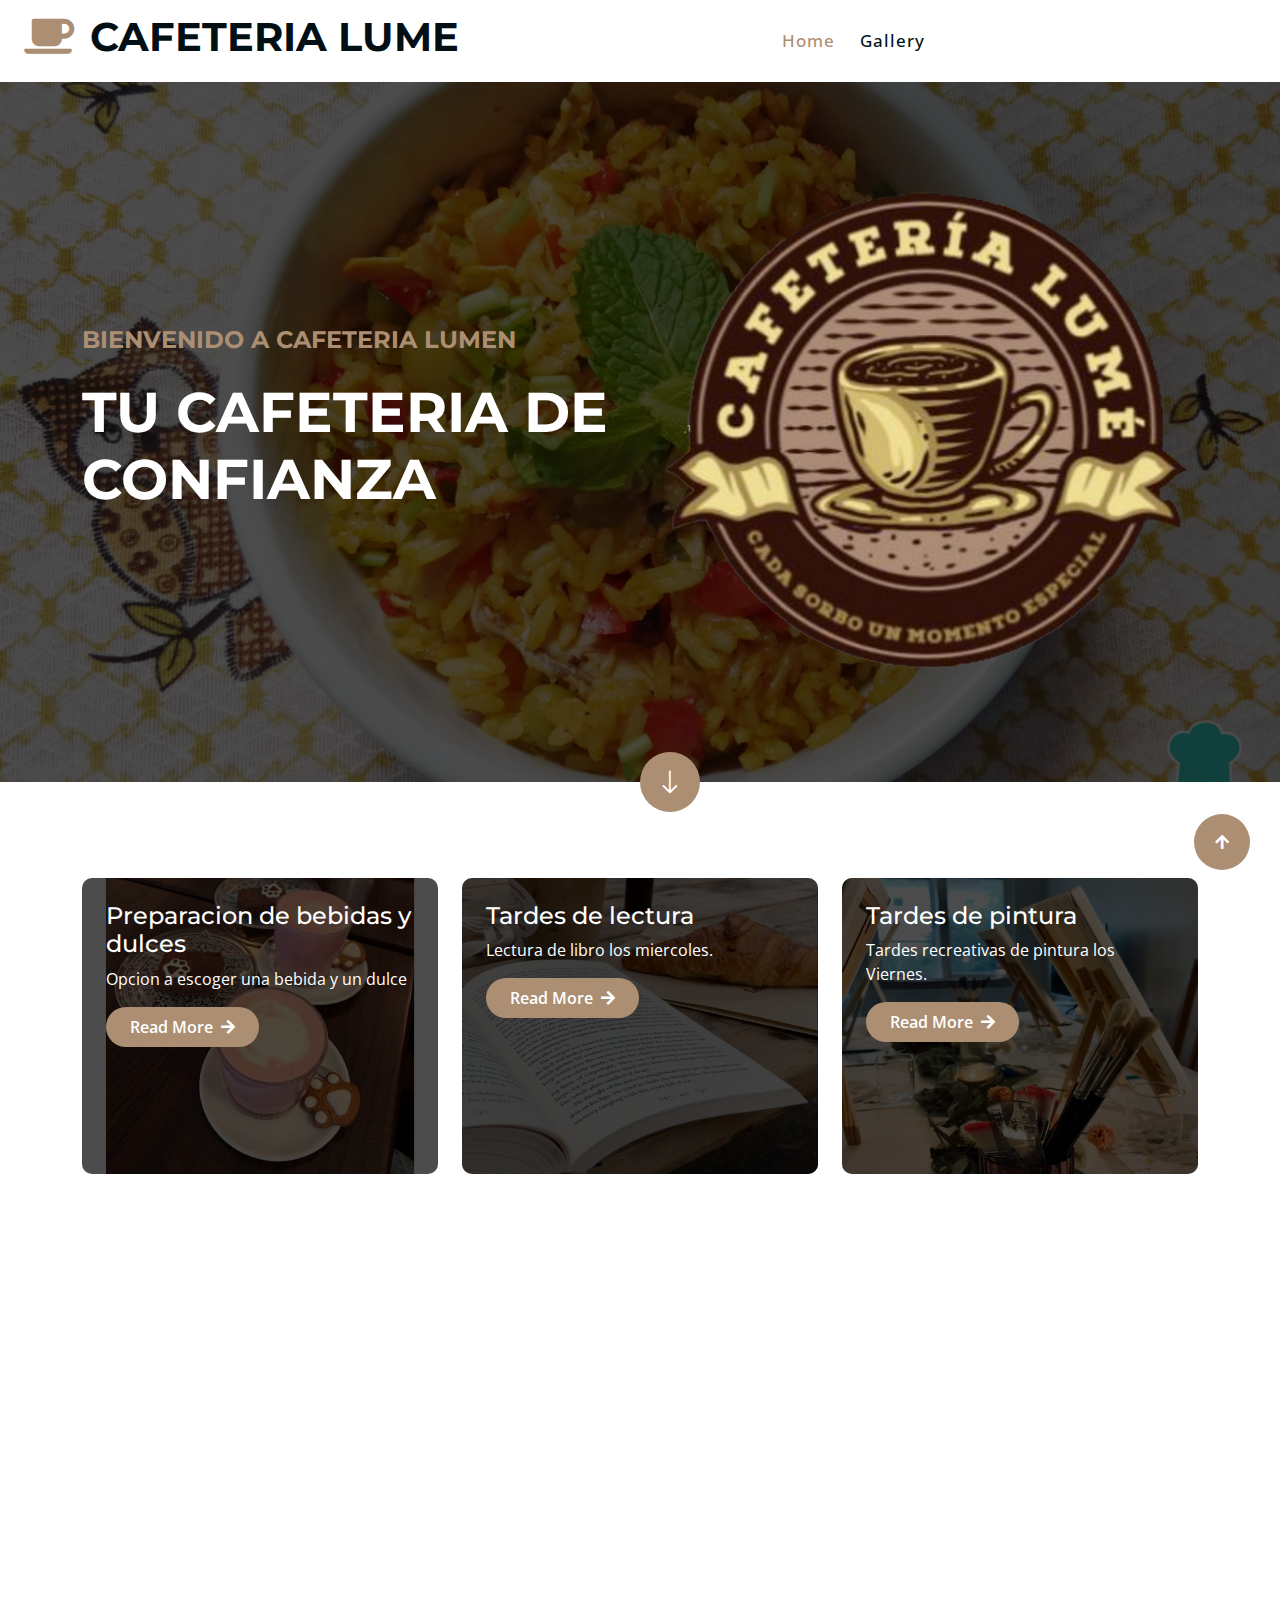
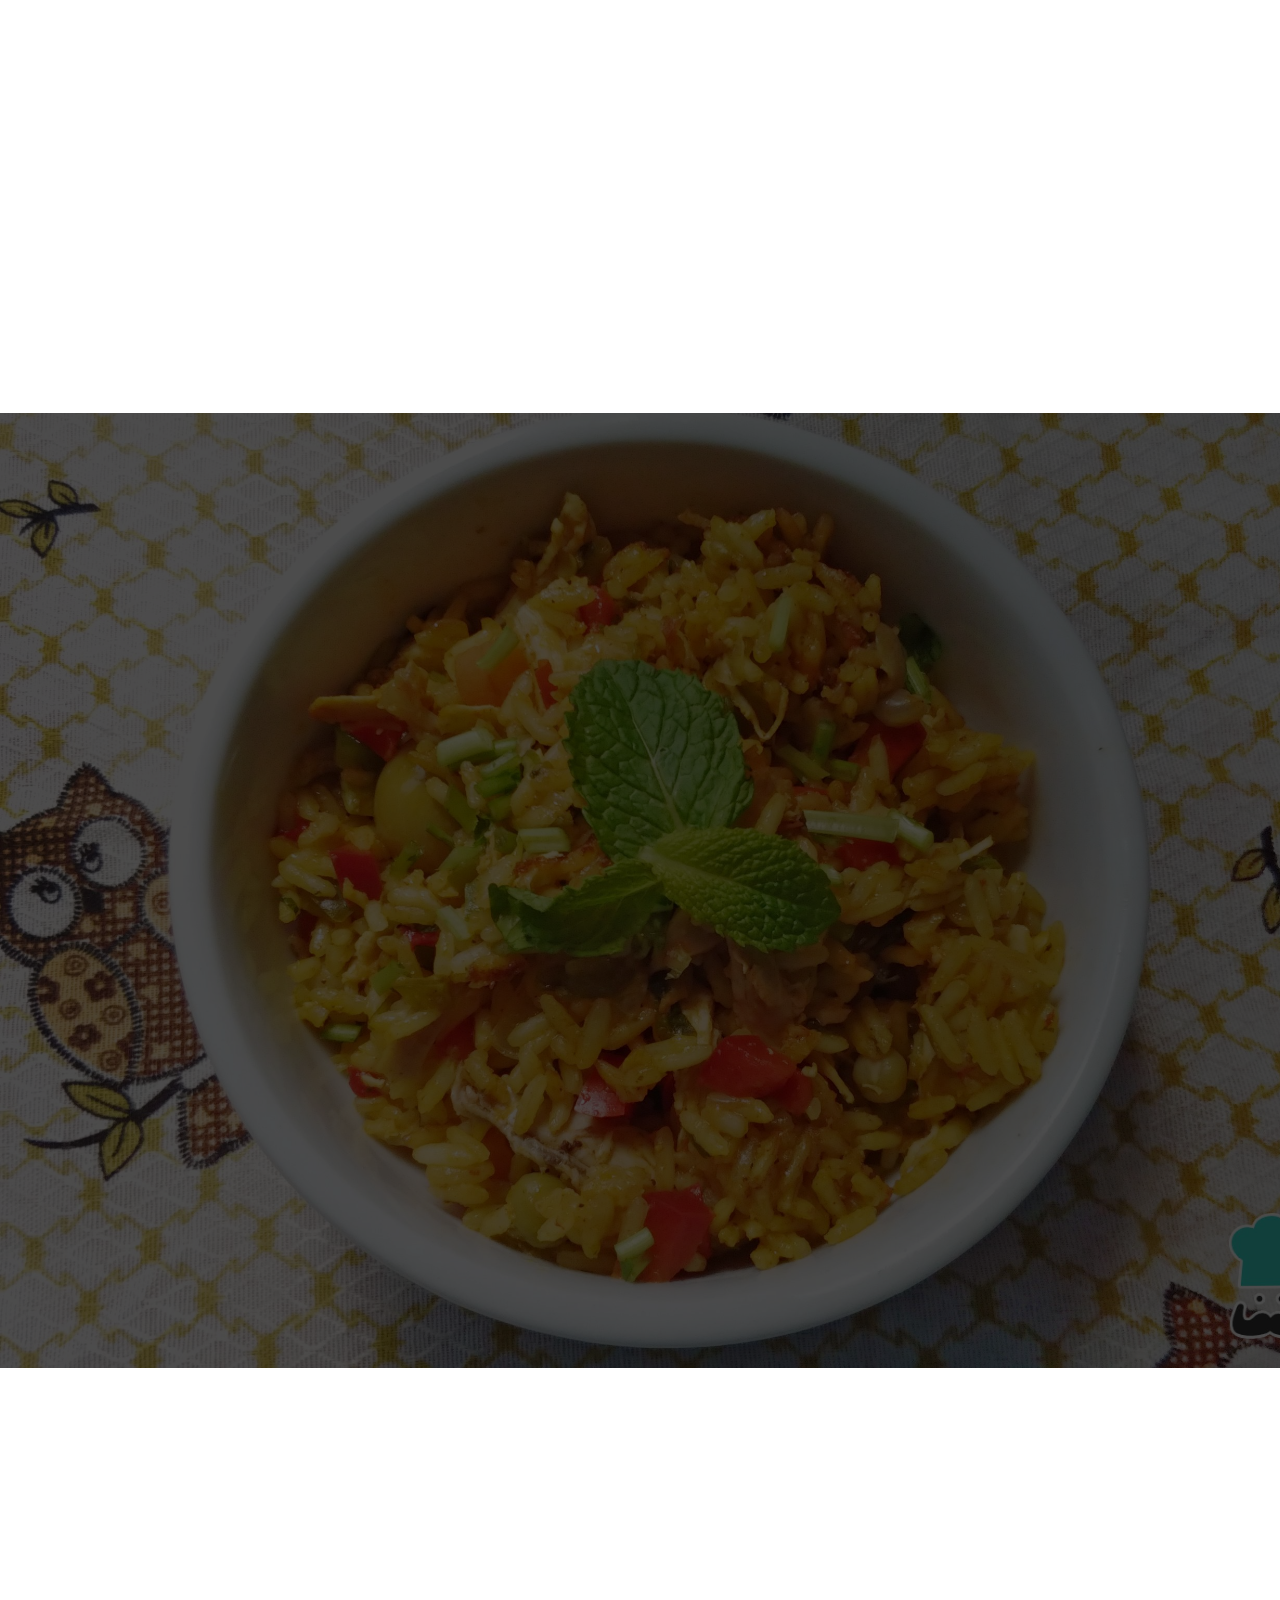
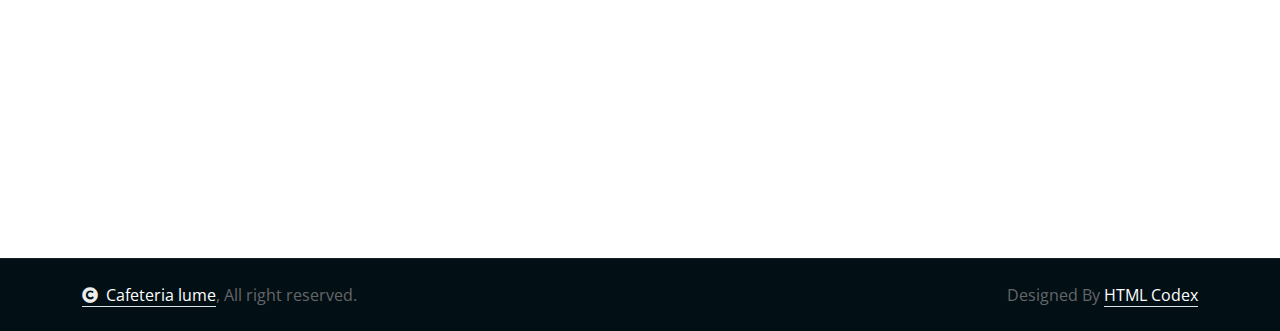
==== commit 1da815e5: "new" ====
--- a/index.html
+++ b/index.html
@@ -481,710 +481,7 @@
     </div>
     <!-- Service End -->
 
-    <!-- Ticket Packages Start -->
-    <div class="container-fluid py-5">
-      <div class="container py-5">
-        <div class="row g-5 align-items-center">
-          <div class="col-lg-12 col-xl-4 wow fadeInUp" data-wow-delay="0.2s">
-            <div class="packages-item h-100">
-              <h4 class="text-primary">Ticket Packages</h4>
-              <h1 class="display-5 mb-4">
-                Choose The Best Packages For Your Family
-              </h1>
-              <p class="mb-4">
-                Lorem ipsum dolor, sit amet consectetur adipisicing elit.
-                Tenetur adipisci facilis cupiditate recusandae aperiam
-                temporibus corporis itaque quis facere, numquam, ad culpa
-                deserunt sint dolorem autem obcaecati, ipsam mollitia hic.
-              </p>
-              <p>
-                <i class="fa fa-check text-primary me-2"></i>Best Waterpark in
-                the world
-              </p>
-              <p>
-                <i class="fa fa-check text-primary me-2"></i>Best Packages For
-                Your Family
-              </p>
-              <p>
-                <i class="fa fa-check text-primary me-2"></i>Enjoy Various Kinds
-                of Water Park
-              </p>
-              <p class="mb-5">
-                <i class="fa fa-check text-primary me-2"></i>Win Up To 3 Free
-                All Day Tickets
-              </p>
-              <a href="#" class="btn btn-primary rounded-pill py-3 px-5">
-                Book Now</a
-              >
-            </div>
-          </div>
-          <div class="col-lg-6 col-xl-4 wow fadeInUp" data-wow-delay="0.4s">
-            <div class="pricing-item bg-dark rounded text-center p-5 h-100">
-              <div class="pb-4 border-bottom">
-                <h2 class="mb-4 text-primary">Family Packages</h2>
-                <p class="mb-4">
-                  Lorem ipsum dolor sit amet consectetur adipisicing elit.
-                  Possimus, dolorum!
-                </p>
-                <h2 class="mb-0 text-primary">
-                  $260,90<span class="text-body fs-5 fw-normal">/family</span>
-                </h2>
-              </div>
-              <div class="py-4">
-                <p class="mb-4">
-                  <i class="fa fa-check text-primary me-2"></i>All Access To
-                  Waterpark
-                </p>
-                <p class="mb-4">
-                  <i class="fa fa-check text-primary me-2"></i>Get Two Gazebo
-                </p>
-                <p class="mb-4">
-                  <i class="fa fa-check text-primary me-2"></i>Free Soft Drinks
-                </p>
-                <p class="mb-4">
-                  <i class="fa fa-check text-primary me-2"></i>Get Four Lockers
-                </p>
-                <p class="mb-4">
-                  <i class="fa fa-check text-primary me-2"></i>Free Four Towels
-                </p>
-              </div>
-              <a href="#" class="btn btn-light rounded-pill py-3 px-5">
-                Book Now</a
-              >
-            </div>
-          </div>
-          <div class="col-lg-6 col-xl-4 wow fadeInUp" data-wow-delay="0.6s">
-            <div class="pricing-item bg-primary rounded text-center p-5 h-100">
-              <div class="pb-4 border-bottom">
-                <h2 class="text-dark mb-4">Basic Packages</h2>
-                <p class="text-white mb-4">
-                  Lorem ipsum dolor sit amet consectetur adipisicing elit.
-                  Possimus, dolorum!
-                </p>
-                <h2 class="text-dark mb-0">
-                  $60,90<span class="text-white fs-5 fw-normal">/person</span>
-                </h2>
-              </div>
-              <div class="text-white py-4">
-                <p class="mb-4">
-                  <i class="fa fa-check text-dark me-2"></i>Get Small Gazebo
-                </p>
-                <p class="mb-4">
-                  <i class="fa fa-check text-dark me-2"></i>Free Soft Drink
-                </p>
-                <p class="mb-4">
-                  <i class="fa fa-check text-dark me-2"></i>Get One Locker
-                </p>
-                <p class="mb-4">
-                  <i class="fa fa-check text-dark me-2"></i>Free Towel
-                </p>
-              </div>
-              <a href="#" class="btn btn-dark rounded-pill py-3 px-5">
-                Book Now</a
-              >
-            </div>
-          </div>
-        </div>
-      </div>
-    </div>
-    <!-- Ticket Packages End -->
-
-    <!-- Attractions Start -->
-    <div class="container-fluid attractions py-5">
-      <div class="container attractions-section py-5">
-        <div
-          class="text-center mx-auto pb-5 wow fadeInUp"
-          data-wow-delay="0.2s"
-          style="max-width: 800px"
-        >
-          <h4 class="text-primary">Attractions</h4>
-          <h1 class="display-5 text-white mb-4">
-            Explore WaterLand Park Attractions
-          </h1>
-          <p class="text-white mb-0">
-            Lorem ipsum dolor, sit amet consectetur adipisicing elit. Tenetur
-            adipisci facilis cupiditate recusandae aperiam temporibus corporis
-            itaque quis facere, numquam, ad culpa deserunt sint dolorem autem
-            obcaecati, ipsam mollitia hic.
-          </p>
-        </div>
-        <div
-          class="owl-carousel attractions-carousel wow fadeInUp"
-          data-wow-delay="0.1s"
-        >
-          <div class="attractions-item wow fadeInUp" data-wow-delay="0.2s">
-            <img
-              src="img/attraction-1.jpg"
-              class="img-fluid rounded w-100 h-300"
-              alt=""
-            />
-            <a href="#" class="attractions-name">TACOS</a>
-          </div>
-          <div class="attractions-item wow fadeInUp" data-wow-delay="0.4s">
-            <img
-              src="img/attraction-2.jpg"
-              class="img-fluid rounded w-100"
-              alt=""
-            />
-            <a href="#" class="attractions-name">Carousel</a>
-          </div>
-          <div class="attractions-item wow fadeInUp" data-wow-delay="0.6s">
-            <img
-              src="img/attraction-3.jpg"
-              class="img-fluid rounded w-100"
-              alt=""
-            />
-            <a href="#" class="attractions-name">Arcade Game</a>
-          </div>
-          <div class="attractions-item wow fadeInUp" data-wow-delay="0.8s">
-            <img
-              src="img/attraction-4.jpg"
-              class="img-fluid rounded w-100"
-              alt=""
-            />
-            <a href="#" class="attractions-name">Hanging Carousel</a>
-          </div>
-          <div class="attractions-item wow fadeInUp" data-wow-delay="1s">
-            <img
-              src="img/attraction-2.jpg"
-              class="img-fluid rounded w-100"
-              alt=""
-            />
-            <a href="#" class="attractions-name">Carousel</a>
-          </div>
-        </div>
-      </div>
-    </div>
-    <!-- Attractions End -->
-
-    <!-- Gallery Start -->
-    <div class="container-fluid gallery pb-5">
-      <div class="container pb-5">
-        <div
-          class="text-center mx-auto pb-5 wow fadeInUp"
-          data-wow-delay="0.2s"
-          style="max-width: 800px"
-        >
-          <h4 class="text-primary">Our Gallery</h4>
-          <h1 class="display-5 mb-4">Captured Moments In Waterland</h1>
-          <p class="mb-0">
-            Lorem ipsum dolor, sit amet consectetur adipisicing elit. Tenetur
-            adipisci facilis cupiditate recusandae aperiam temporibus corporis
-            itaque quis facere, numquam, ad culpa deserunt sint dolorem autem
-            obcaecati, ipsam mollitia hic.
-          </p>
-        </div>
-        <div class="row g-4">
-          <div class="col-md-6 wow fadeInUp" data-wow-delay="0.2s">
-            <div class="gallery-item">
-              <img
-                src="img/gallery-1.jpg"
-                class="img-fluid rounded w-100 h-100"
-                alt=""
-              />
-              <div class="search-icon">
-                <a
-                  href="img/gallery-1.jpg"
-                  class="btn btn-light btn-lg-square rounded-circle"
-                  data-lightbox="Gallery-1"
-                  ><i class="fas fa-search-plus"></i
-                ></a>
-              </div>
-            </div>
-          </div>
-          <div class="col-md-3 wow fadeInUp" data-wow-delay="0.4s">
-            <div class="gallery-item">
-              <img
-                src="img/gallery-2.jpg"
-                class="img-fluid rounded w-100 h-100"
-                alt=""
-              />
-              <div class="search-icon">
-                <a
-                  href="img/gallery-2.jpg"
-                  class="btn btn-light btn-lg-square rounded-circle"
-                  data-lightbox="Gallery-2"
-                  ><i class="fas fa-search-plus"></i
-                ></a>
-              </div>
-            </div>
-          </div>
-          <div class="col-md-3 wow fadeInUp" data-wow-delay="0.6s">
-            <div class="gallery-item">
-              <img
-                src="img/gallery-3.jpg"
-                class="img-fluid rounded w-100 h-100"
-                alt=""
-              />
-              <div class="search-icon">
-                <a
-                  href="img/gallery-3.jpg"
-                  class="btn btn-light btn-lg-square rounded-circle"
-                  data-lightbox="Gallery-3"
-                  ><i class="fas fa-search-plus"></i
-                ></a>
-              </div>
-            </div>
-          </div>
-          <div class="col-md-3 wow fadeInUp" data-wow-delay="0.2s">
-            <div class="gallery-item">
-              <img
-                src="img/gallery-4.jpg"
-                class="img-fluid rounded w-100 h-100"
-                alt=""
-              />
-              <div class="search-icon">
-                <a
-                  href="img/gallery-4.jpg"
-                  class="btn btn-light btn-lg-square rounded-circle"
-                  data-lightbox="Gallery-4"
-                  ><i class="fas fa-search-plus"></i
-                ></a>
-              </div>
-            </div>
-          </div>
-          <div class="col-md-3 wow fadeInUp" data-wow-delay="0.4s">
-            <div class="gallery-item">
-              <img
-                src="img/gallery-5.jpg"
-                class="img-fluid rounded w-100 h-100"
-                alt=""
-              />
-              <div class="search-icon">
-                <a
-                  href="img/gallery-5.jpg"
-                  class="btn btn-light btn-lg-square rounded-circle"
-                  data-lightbox="Gallery-5"
-                  ><i class="fas fa-search-plus"></i
-                ></a>
-              </div>
-            </div>
-          </div>
-          <div class="col-md-6 wow fadeInUp" data-wow-delay="0.6s">
-            <div class="gallery-item">
-              <img
-                src="img/gallery-6.jpg"
-                class="img-fluid rounded w-100 h-100"
-                alt=""
-              />
-              <div class="search-icon">
-                <a
-                  href="img/gallery-6.jpg"
-                  class="btn btn-light btn-lg-square rounded-circle"
-                  data-lightbox="Gallery-6"
-                  ><i class="fas fa-search-plus"></i
-                ></a>
-              </div>
-            </div>
-          </div>
-        </div>
-      </div>
-    </div>
-    <!-- Gallery End -->
-
-    <!-- Blog Start -->
-    <div class="container-fluid blog pb-5">
-      <div class="container pb-5">
-        <div
-          class="text-center mx-auto pb-5 wow fadeInUp"
-          data-wow-delay="0.2s"
-          style="max-width: 800px"
-        >
-          <h4 class="text-primary">Our Blog</h4>
-          <h1 class="display-5 mb-4">Latest Blog & Articles</h1>
-          <p class="mb-0">
-            Lorem ipsum dolor, sit amet consectetur adipisicing elit. Tenetur
-            adipisci facilis cupiditate recusandae aperiam temporibus corporis
-            itaque quis facere, numquam, ad culpa deserunt sint dolorem autem
-            obcaecati, ipsam mollitia hic.
-          </p>
-        </div>
-        <div class="row g-4">
-          <div class="col-lg-4 wow fadeInUp" data-wow-delay="0.2s">
-            <div class="blog-item">
-              <div class="blog-img">
-                <a href="#">
-                  <img
-                    src="img/blog-2.jpg"
-                    class="img-fluid w-100 rounded-top"
-                    alt="Image"
-                  />
-                </a>
-                <div class="blog-category py-2 px-4">Vacation</div>
-                <div class="blog-date">
-                  <i class="fas fa-clock me-2"></i>August 19, 2025
-                </div>
-              </div>
-              <div class="blog-content p-4">
-                <a href="#" class="h4 d-inline-block mb-4"
-                  >Why Children Dont Like Getting Out Of The Water</a
-                >
-                <p class="mb-4">
-                  Lorem ipsum, dolor sit amet consectetur adipisicing elit.
-                  Ullam aspernatur nam quidem porro sapiente, neque a
-                  quibusdam....
-                </p>
-                <a href="#" class="btn btn-primary rounded-pill py-2 px-4"
-                  >Read More <i class="fas fa-arrow-right ms-2"></i
-                ></a>
-              </div>
-            </div>
-          </div>
-          <div class="col-lg-4 wow fadeInUp" data-wow-delay="0.4s">
-            <div class="blog-item">
-              <div class="blog-img">
-                <a href="#">
-                  <img
-                    src="img/blog-3.jpg"
-                    class="img-fluid w-100 rounded-top"
-                    alt="Image"
-                  />
-                </a>
-                <div class="blog-category py-2 px-4">Insight</div>
-                <div class="blog-date">
-                  <i class="fas fa-clock me-2"></i>August 19, 2025
-                </div>
-              </div>
-              <div class="blog-content p-4">
-                <a href="#" class="h4 d-inline-block mb-4"
-                  >5 Ways To Enjoy Waterland This Spring Break</a
-                >
-                <p class="mb-4">
-                  Lorem ipsum, dolor sit amet consectetur adipisicing elit.
-                  Ullam aspernatur nam quidem porro sapiente, neque a
-                  quibusdam....
-                </p>
-                <a href="#" class="btn btn-primary rounded-pill py-2 px-4"
-                  >Read More <i class="fas fa-arrow-right ms-2"></i
-                ></a>
-              </div>
-            </div>
-          </div>
-          <div class="col-lg-4 wow fadeInUp" data-wow-delay="0.6s">
-            <div class="blog-item">
-              <div class="blog-img">
-                <a href="#">
-                  <img
-                    src="img/blog-1.jpg"
-                    class="img-fluid w-100 rounded-top"
-                    alt="Image"
-                  />
-                </a>
-                <div class="blog-category py-2 px-4">Insight</div>
-                <div class="blog-date">
-                  <i class="fas fa-clock me-2"></i>August 19, 2025
-                </div>
-              </div>
-              <div class="blog-content p-4">
-                <a href="#" class="h4 d-inline-block mb-4"
-                  >3 Tips for Your Family Spring Break at Amusement Park</a
-                >
-                <p class="mb-4">
-                  Lorem ipsum, dolor sit amet consectetur adipisicing elit.
-                  Ullam aspernatur nam quidem porro sapiente, neque a
-                  quibusdam....
-                </p>
-                <a href="#" class="btn btn-primary rounded-pill py-2 px-4"
-                  >Read More <i class="fas fa-arrow-right ms-2"></i
-                ></a>
-              </div>
-            </div>
-          </div>
-        </div>
-      </div>
-    </div>
-    <!-- Blog End -->
-
-    <!-- Team Start -->
-    <div class="container-fluid team pb-5">
-      <div class="container pb-5">
-        <div
-          class="text-center mx-auto pb-5 wow fadeInUp"
-          data-wow-delay="0.2s"
-          style="max-width: 800px"
-        >
-          <h4 class="text-primary">Meet Our Team</h4>
-          <h1 class="display-5 mb-4">
-            Our Waterland Park Dedicated Team Member
-          </h1>
-          <p class="mb-0">
-            Lorem ipsum dolor, sit amet consectetur adipisicing elit. Tenetur
-            adipisci facilis cupiditate recusandae aperiam temporibus corporis
-            itaque quis facere, numquam, ad culpa deserunt sint dolorem autem
-            obcaecati, ipsam mollitia hic.
-          </p>
-        </div>
-        <div class="row g-4 justify-content-center">
-          <div
-            class="col-md-6 col-lg-6 col-xl-4 wow fadeInUp"
-            data-wow-delay="0.2s"
-          >
-            <div class="team-item p-4">
-              <div class="team-content">
-                <div class="d-flex justify-content-between border-bottom pb-4">
-                  <div class="text-start">
-                    <h4 class="mb-0">David James</h4>
-                    <p class="mb-0">Profession</p>
-                  </div>
-                  <div>
-                    <img
-                      src="img/team-1.jpg"
-                      class="img-fluid rounded"
-                      style="width: 100px; height: 100px"
-                      alt=""
-                    />
-                  </div>
-                </div>
-                <div class="team-icon rounded-pill my-4 p-3">
-                  <a
-                    class="btn btn-primary btn-sm-square rounded-circle me-3"
-                    href=""
-                    ><i class="fab fa-facebook-f"></i
-                  ></a>
-                  <a
-                    class="btn btn-primary btn-sm-square rounded-circle me-3"
-                    href=""
-                    ><i class="fab fa-twitter"></i
-                  ></a>
-                  <a
-                    class="btn btn-primary btn-sm-square rounded-circle me-3"
-                    href=""
-                    ><i class="fab fa-linkedin-in"></i
-                  ></a>
-                  <a
-                    class="btn btn-primary btn-sm-square rounded-circle me-0"
-                    href=""
-                    ><i class="fab fa-instagram"></i
-                  ></a>
-                </div>
-                <p class="text-center mb-0">
-                  Lorem ipsum dolor sit amet consectetur adipisicing elit.
-                  Autem, quibusdam eveniet itaque provident sequi deserunt.
-                </p>
-              </div>
-            </div>
-          </div>
-          <div
-            class="col-md-6 col-lg-6 col-xl-4 wow fadeInUp"
-            data-wow-delay="0.4s"
-          >
-            <div class="team-item p-4">
-              <div class="team-content">
-                <div class="d-flex justify-content-between border-bottom pb-4">
-                  <div class="text-start">
-                    <h4 class="mb-0">William John</h4>
-                    <p class="mb-0">Profession</p>
-                  </div>
-                  <div>
-                    <img
-                      src="img/team-2.jpg"
-                      class="img-fluid rounded"
-                      style="width: 100px; height: 100px"
-                      alt=""
-                    />
-                  </div>
-                </div>
-                <div class="team-icon rounded-pill my-4 p-3">
-                  <a
-                    class="btn btn-primary btn-sm-square rounded-circle me-3"
-                    href=""
-                    ><i class="fab fa-facebook-f"></i
-                  ></a>
-                  <a
-                    class="btn btn-primary btn-sm-square rounded-circle me-3"
-                    href=""
-                    ><i class="fab fa-twitter"></i
-                  ></a>
-                  <a
-                    class="btn btn-primary btn-sm-square rounded-circle me-3"
-                    href=""
-                    ><i class="fab fa-linkedin-in"></i
-                  ></a>
-                  <a
-                    class="btn btn-primary btn-sm-square rounded-circle me-0"
-                    href=""
-                    ><i class="fab fa-instagram"></i
-                  ></a>
-                </div>
-                <p class="text-center mb-0">
-                  Lorem ipsum dolor sit amet consectetur adipisicing elit.
-                  Autem, quibusdam eveniet itaque provident sequi deserunt.
-                </p>
-              </div>
-            </div>
-          </div>
-          <div
-            class="col-md-6 col-lg-6 col-xl-4 wow fadeInUp"
-            data-wow-delay="0.6s"
-          >
-            <div class="team-item p-4">
-              <div class="team-content">
-                <div class="d-flex justify-content-between border-bottom pb-4">
-                  <div class="text-start">
-                    <h4 class="mb-0">Michael John</h4>
-                    <p class="mb-0">Profession</p>
-                  </div>
-                  <div>
-                    <img
-                      src="img/team-3.jpg"
-                      class="img-fluid rounded"
-                      style="width: 100px; height: 100px"
-                      alt=""
-                    />
-                  </div>
-                </div>
-                <div class="team-icon rounded-pill my-4 p-3">
-                  <a
-                    class="btn btn-primary btn-sm-square rounded-circle me-3"
-                    href=""
-                    ><i class="fab fa-facebook-f"></i
-                  ></a>
-                  <a
-                    class="btn btn-primary btn-sm-square rounded-circle me-3"
-                    href=""
-                    ><i class="fab fa-twitter"></i
-                  ></a>
-                  <a
-                    class="btn btn-primary btn-sm-square rounded-circle me-3"
-                    href=""
-                    ><i class="fab fa-linkedin-in"></i
-                  ></a>
-                  <a
-                    class="btn btn-primary btn-sm-square rounded-circle me-0"
-                    href=""
-                    ><i class="fab fa-instagram"></i
-                  ></a>
-                </div>
-                <p class="text-center mb-0">
-                  Lorem ipsum dolor sit amet consectetur adipisicing elit.
-                  Autem, quibusdam eveniet itaque provident sequi deserunt.
-                </p>
-              </div>
-            </div>
-          </div>
-        </div>
-      </div>
-    </div>
-    <!-- Team End -->
-
-    <!-- Testimonial Start -->
-    <div class="container-fluid testimonial py-5">
-      <div class="container py-5">
-        <div
-          class="text-center mx-auto pb-5 wow fadeInUp"
-          data-wow-delay="0.2s"
-          style="max-width: 800px"
-        >
-          <h4 class="text-primary">Testimonials</h4>
-          <h1 class="display-5 text-white mb-4">Our Clients Riviews</h1>
-          <p class="text-white mb-0">
-            Lorem ipsum dolor, sit amet consectetur adipisicing elit. Tenetur
-            adipisci facilis cupiditate recusandae aperiam temporibus corporis
-            itaque quis facere, numquam, ad culpa deserunt sint dolorem autem
-            obcaecati, ipsam mollitia hic.
-          </p>
-        </div>
-        <div
-          class="owl-carousel testimonial-carousel wow fadeInUp"
-          data-wow-delay="0.2s"
-        >
-          <div class="testimonial-item p-4">
-            <p class="text-white fs-4 mb-4">
-              Lorem ipsum dolor sit amet, consectetur adipisicing elit. Quos
-              mollitia fugiat, nihil autem reprehenderit aperiam maxime minima
-              consequatur, nam iste eius velit perferendis voluptatem at atque
-              neque soluta reiciendis doloremque.
-            </p>
-            <div class="testimonial-inner">
-              <div class="testimonial-img">
-                <img
-                  src="img/testimonial-1.jpg"
-                  class="img-fluid"
-                  alt="Image"
-                />
-                <div class="testimonial-quote btn-lg-square rounded-circle">
-                  <i class="fa fa-quote-right fa-2x"></i>
-                </div>
-              </div>
-              <div class="ms-4">
-                <h4>Person Name</h4>
-                <p class="text-start text-white">Profession</p>
-                <div class="d-flex text-primary">
-                  <i class="fas fa-star"></i>
-                  <i class="fas fa-star"></i>
-                  <i class="fas fa-star"></i>
-                  <i class="fas fa-star"></i>
-                  <i class="fas fa-star text-white"></i>
-                </div>
-              </div>
-            </div>
-          </div>
-          <div class="testimonial-item p-4">
-            <p class="text-white fs-4 mb-4">
-              Lorem ipsum dolor sit amet, consectetur adipisicing elit. Quos
-              mollitia fugiat, nihil autem reprehenderit aperiam maxime minima
-              consequatur, nam iste eius velit perferendis voluptatem at atque
-              neque soluta reiciendis doloremque.
-            </p>
-            <div class="testimonial-inner">
-              <div class="testimonial-img">
-                <img
-                  src="img/testimonial-2.jpg"
-                  class="img-fluid"
-                  alt="Image"
-                />
-                <div class="testimonial-quote btn-lg-square rounded-circle">
-                  <i class="fa fa-quote-right fa-2x"></i>
-                </div>
-              </div>
-              <div class="ms-4">
-                <h4>Person Name</h4>
-                <p class="text-start text-white">Profession</p>
-                <div class="d-flex text-primary">
-                  <i class="fas fa-star"></i>
-                  <i class="fas fa-star"></i>
-                  <i class="fas fa-star"></i>
-                  <i class="fas fa-star"></i>
-                  <i class="fas fa-star text-white"></i>
-                </div>
-              </div>
-            </div>
-          </div>
-          <div class="testimonial-item p-4">
-            <p class="text-white fs-4 mb-4">
-              Lorem ipsum dolor sit amet, consectetur adipisicing elit. Quos
-              mollitia fugiat, nihil autem reprehenderit aperiam maxime minima
-              consequatur, nam iste eius velit perferendis voluptatem at atque
-              neque soluta reiciendis doloremque.
-            </p>
-            <div class="testimonial-inner">
-              <div class="testimonial-img">
-                <img
-                  src="img/testimonial-3.jpg"
-                  class="img-fluid"
-                  alt="Image"
-                />
-                <div class="testimonial-quote btn-lg-square rounded-circle">
-                  <i class="fa fa-quote-right fa-2x"></i>
-                </div>
-              </div>
-              <div class="ms-4">
-                <h4>Person Name</h4>
-                <p class="text-start text-white">Profession</p>
-                <div class="d-flex text-primary">
-                  <i class="fas fa-star"></i>
-                  <i class="fas fa-star"></i>
-                  <i class="fas fa-star"></i>
-                  <i class="fas fa-star"></i>
-                  <i class="fas fa-star text-white"></i>
-                </div>
-              </div>
-            </div>
-          </div>
-        </div>
-      </div>
-    </div>
-    <!-- Testimonial End -->
+  
 
     <!-- Footer Start -->
     <div class="container-fluid footer py-5 wow fadeIn" data-wow-delay="0.2s">
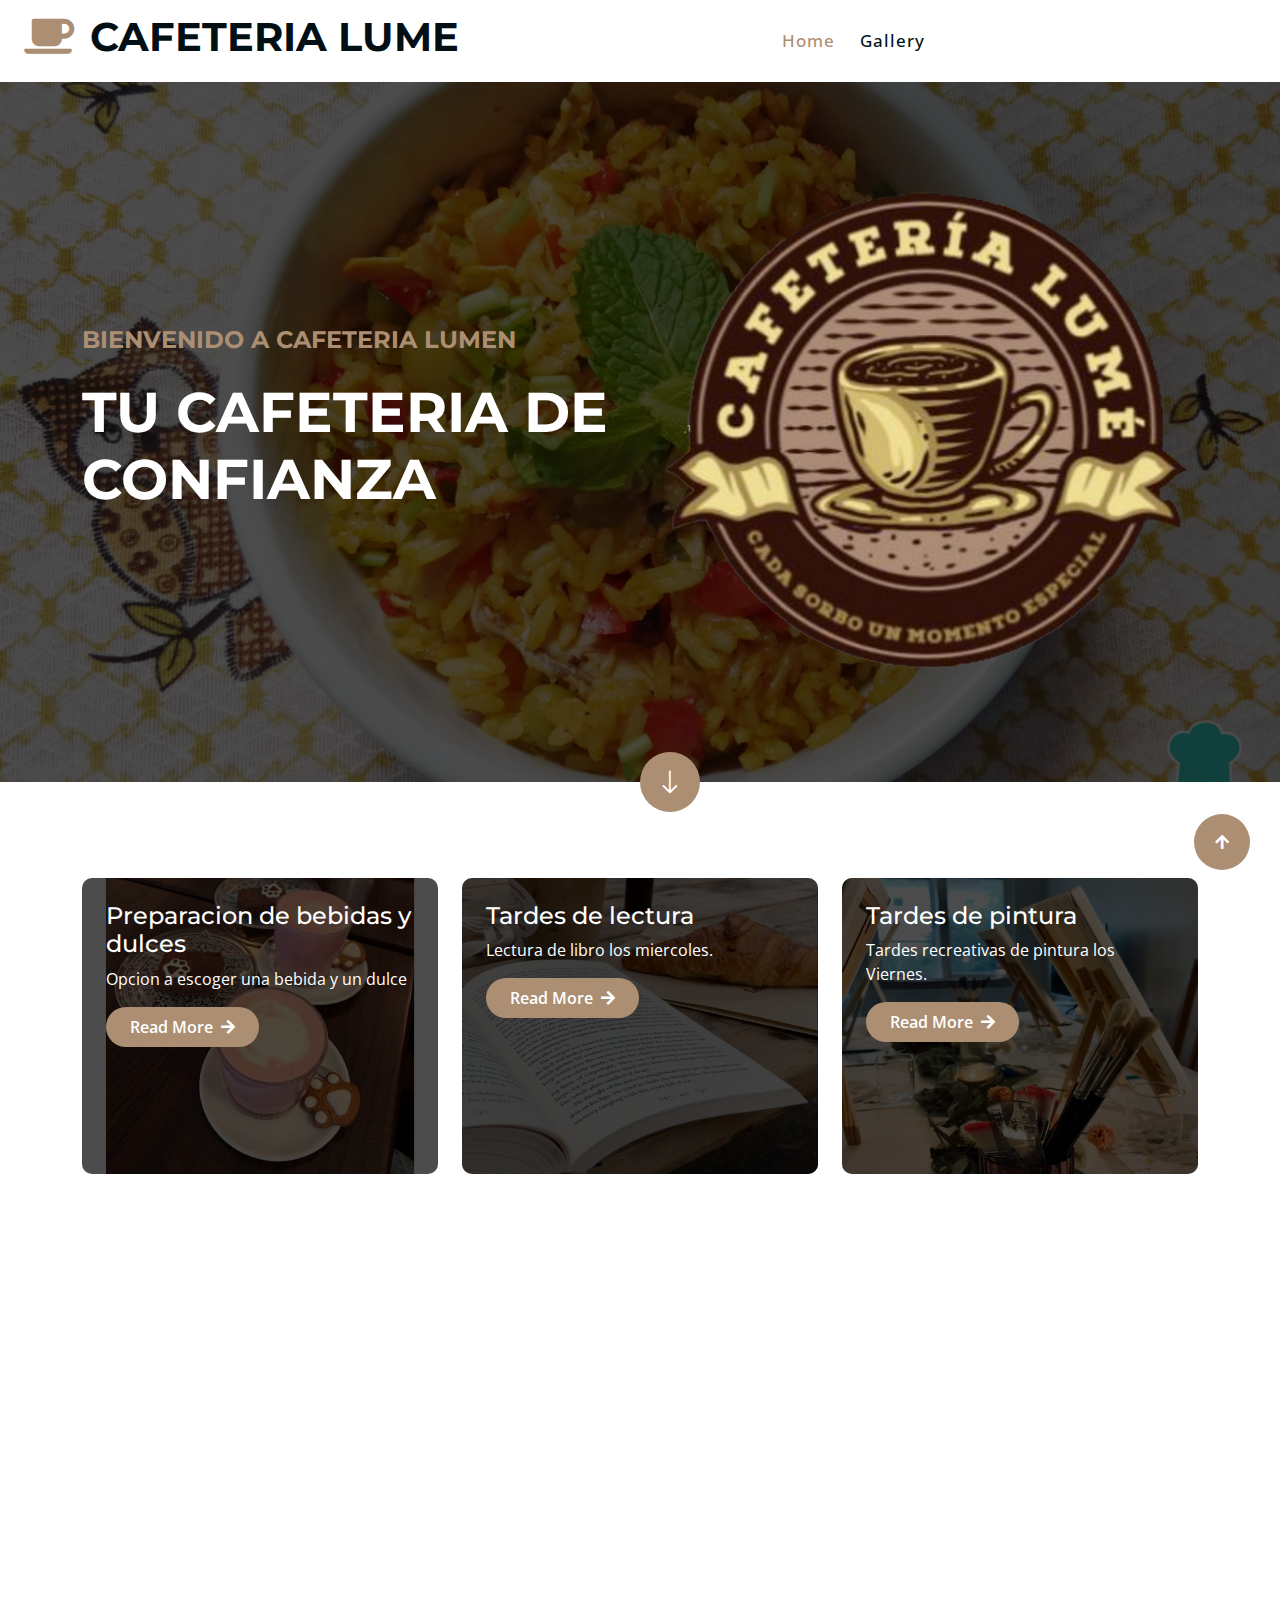
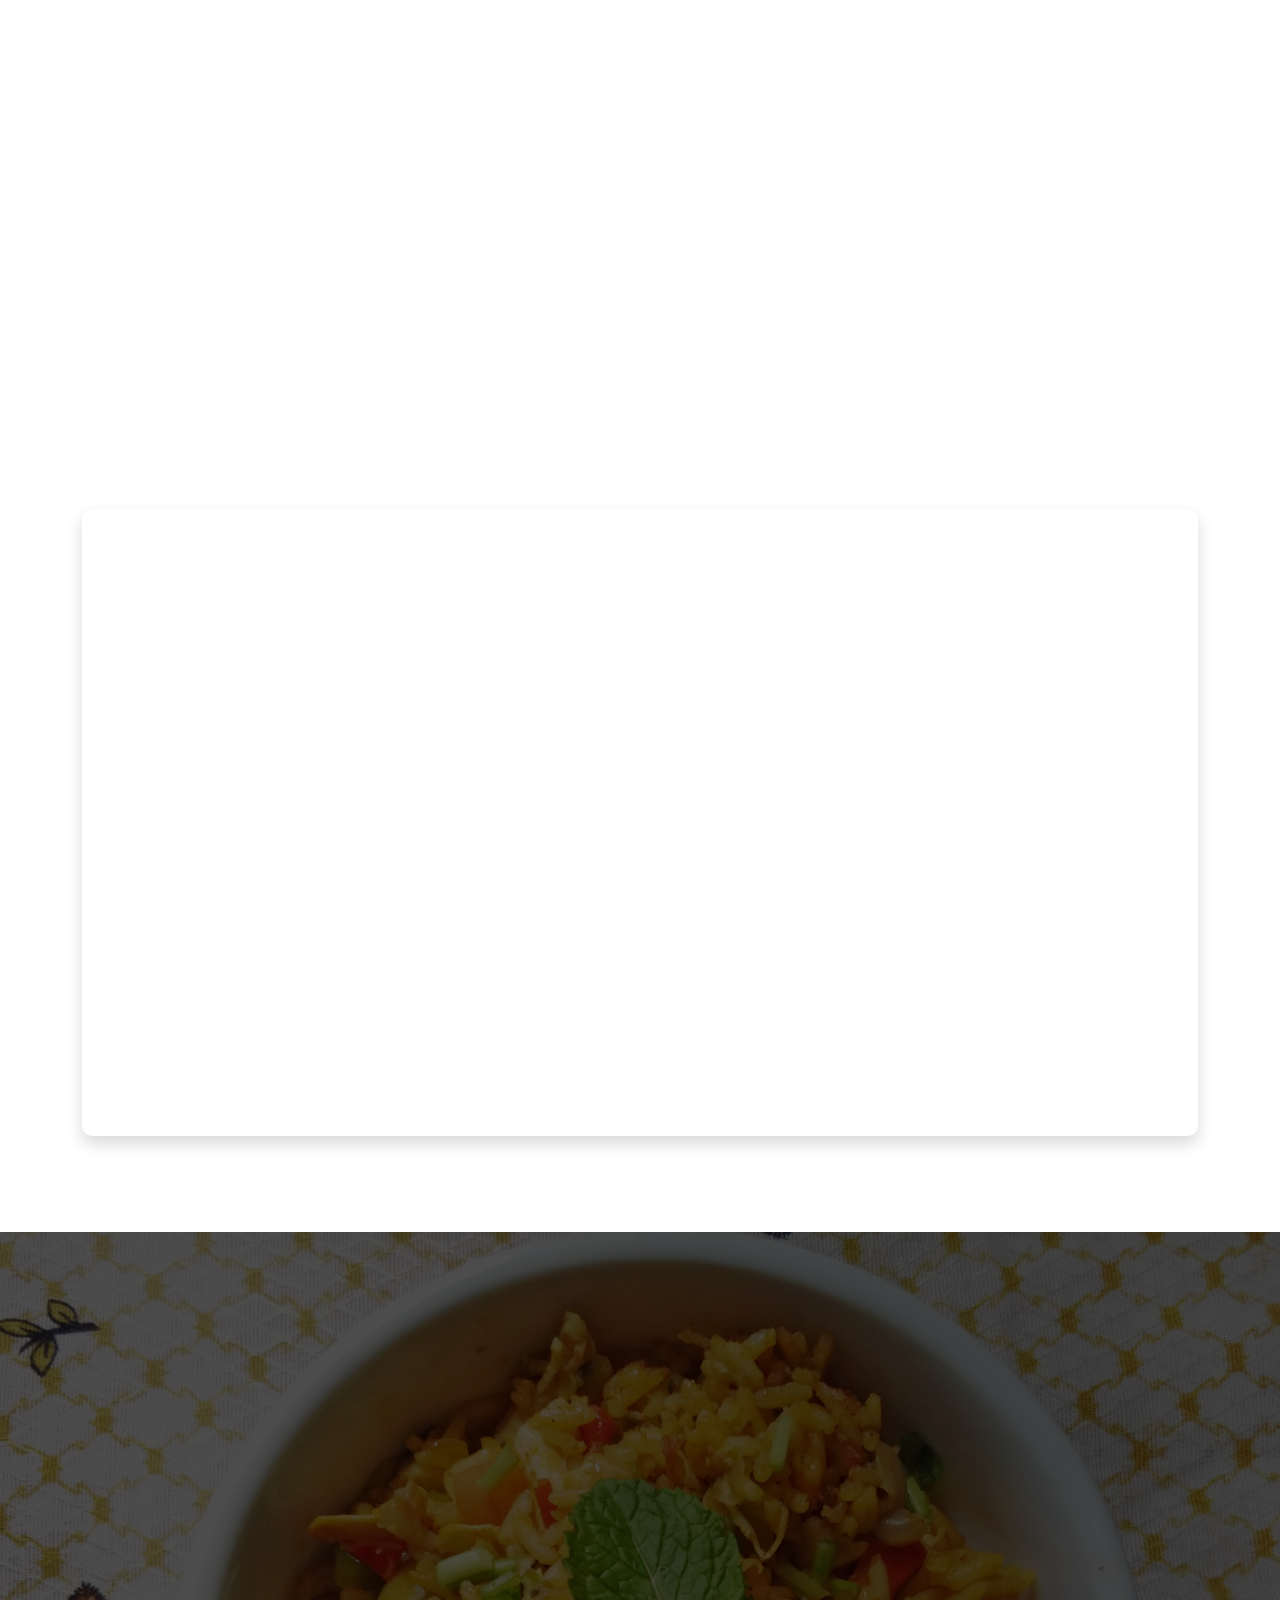
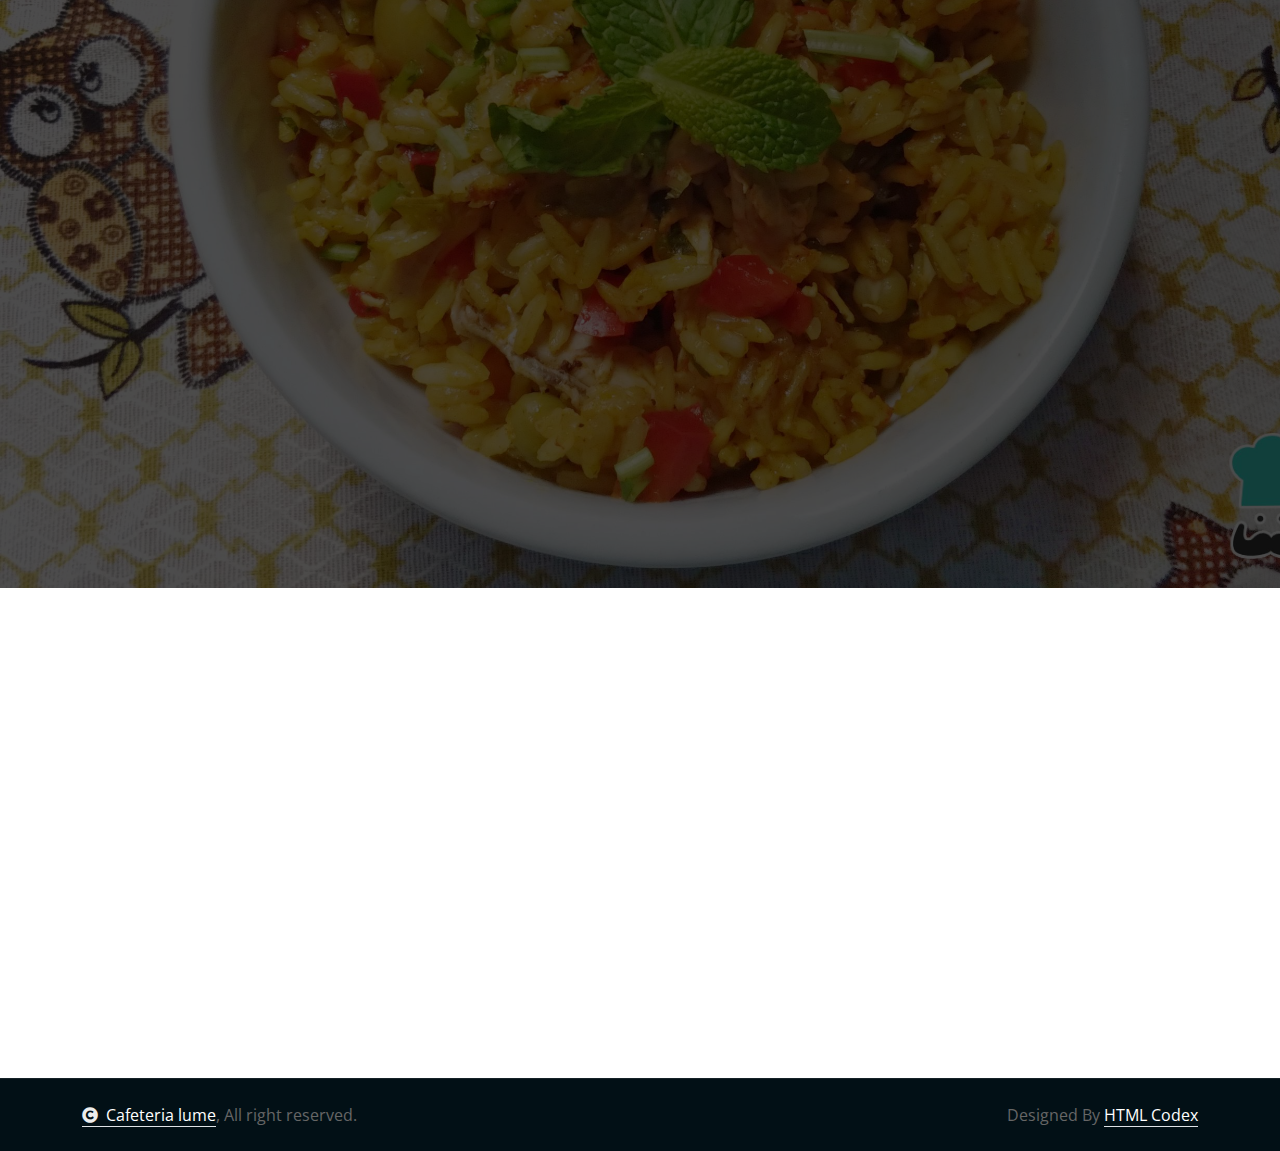
==== commit a25b2da7: "new" ====
--- a/index.html
+++ b/index.html
@@ -227,6 +227,7 @@
       </div>
     </div>
     <!-- Feature End -->
+
 
     <!-- About Start -->
     <div class="container-fluid about pb-5">
@@ -347,7 +348,20 @@
       </div>
     </div>
     <!-- About End -->
-
+     <!-- Video Section Start -->
+     <div class="container-fluid py-5 my-5">
+      <div class="container">
+        <div class="ratio ratio-16x9 rounded shadow">
+          <iframe
+            src="https://www.youtube.com/embed/Rd0iJ8_FeuA"
+            title="YouTube video"
+            allowfullscreen
+          ></iframe>
+        </div>
+      </div>
+    </div>
+    <!-- Video Section End -->
+    
     <!-- Service Start -->
     <div class="container-fluid service py-5">
       <div class="container service-section py-5">
@@ -464,7 +478,7 @@
             <div class="service-item p-4">
               <div class="service-content">
                 <div class="mb-4">
-                  <i class="fas fa-swimming-pool fa-4x"></i>
+                  <i class="fas fa-dog fa-4x"></i>
                 </div>
                 <a href="#" class="h4 d-inline-block mb-3"
                   >Espacio para mascotas</a
@@ -481,8 +495,7 @@
     </div>
     <!-- Service End -->
 
-  
-
+   
     <!-- Footer Start -->
     <div class="container-fluid footer py-5 wow fadeIn" data-wow-delay="0.2s">
       <div class="container py-5">
@@ -491,7 +504,7 @@
             <div class="footer-item">
               <a href="index.html" class="p-0">
                 <h4 class="text-white mb-4">
-                  <i class="fas fa-swimmer text-primary me-3"></i>WaterLand
+                  <i class="fas fa-coffee text-primary me-3"></i>Cafeteria Lume
                 </h4>
                 <!-- <img src="img/logo.png" alt="Logo"> -->
               </a>
@@ -516,29 +529,45 @@
           <div class="col-md-6 col-lg-6 col-xl-2">
             <div class="footer-item">
               <h4 class="text-white mb-4">Quick Links</h4>
-              <a href="#"><i class="fas fa-angle-right me-2"></i> About Us</a>
-              <a href="#"><i class="fas fa-angle-right me-2"></i> Feature</a>
-              <a href="#"
+              <a href="404.html"
+                ><i class="fas fa-angle-right me-2"></i> About Us</a
+              >
+              <a href="404.html"
+                ><i class="fas fa-angle-right me-2"></i> Feature</a
+              >
+              <a href="404.html"
                 ><i class="fas fa-angle-right me-2"></i> Attractions</a
               >
-              <a href="#"><i class="fas fa-angle-right me-2"></i> Tickets</a>
-              <a href="#"><i class="fas fa-angle-right me-2"></i> Blog</a>
-              <a href="#"><i class="fas fa-angle-right me-2"></i> Contact us</a>
+              <a href="404.html"
+                ><i class="fas fa-angle-right me-2"></i> Tickets</a
+              >
+              <a href="404.html"
+                ><i class="fas fa-angle-right me-2"></i> Blog</a
+              >
+              <a href="404.html"
+                ><i class="fas fa-angle-right me-2"></i> Contact us</a
+              >
             </div>
           </div>
           <div class="col-md-6 col-lg-6 col-xl-2">
             <div class="footer-item">
               <h4 class="text-white mb-4">Support</h4>
-              <a href="#"
+              <a href="404.html"
                 ><i class="fas fa-angle-right me-2"></i> Privacy Policy</a
               >
-              <a href="#"
+              <a href="404.html"
                 ><i class="fas fa-angle-right me-2"></i> Terms & Conditions</a
               >
-              <a href="#"><i class="fas fa-angle-right me-2"></i> Disclaimer</a>
-              <a href="#"><i class="fas fa-angle-right me-2"></i> Support</a>
-              <a href="#"><i class="fas fa-angle-right me-2"></i> FAQ</a>
-              <a href="#"><i class="fas fa-angle-right me-2"></i> Help</a>
+              <a href="404.html"
+                ><i class="fas fa-angle-right me-2"></i> Disclaimer</a
+              >
+              <a href="404.html"
+                ><i class="fas fa-angle-right me-2"></i> Support</a
+              >
+              <a href="404.html"><i class="fas fa-angle-right me-2"></i> FAQ</a>
+              <a href="404.html"
+                ><i class="fas fa-angle-right me-2"></i> Help</a
+              >
             </div>
           </div>
           <div class="col-md-6 col-lg-6 col-xl-4">
